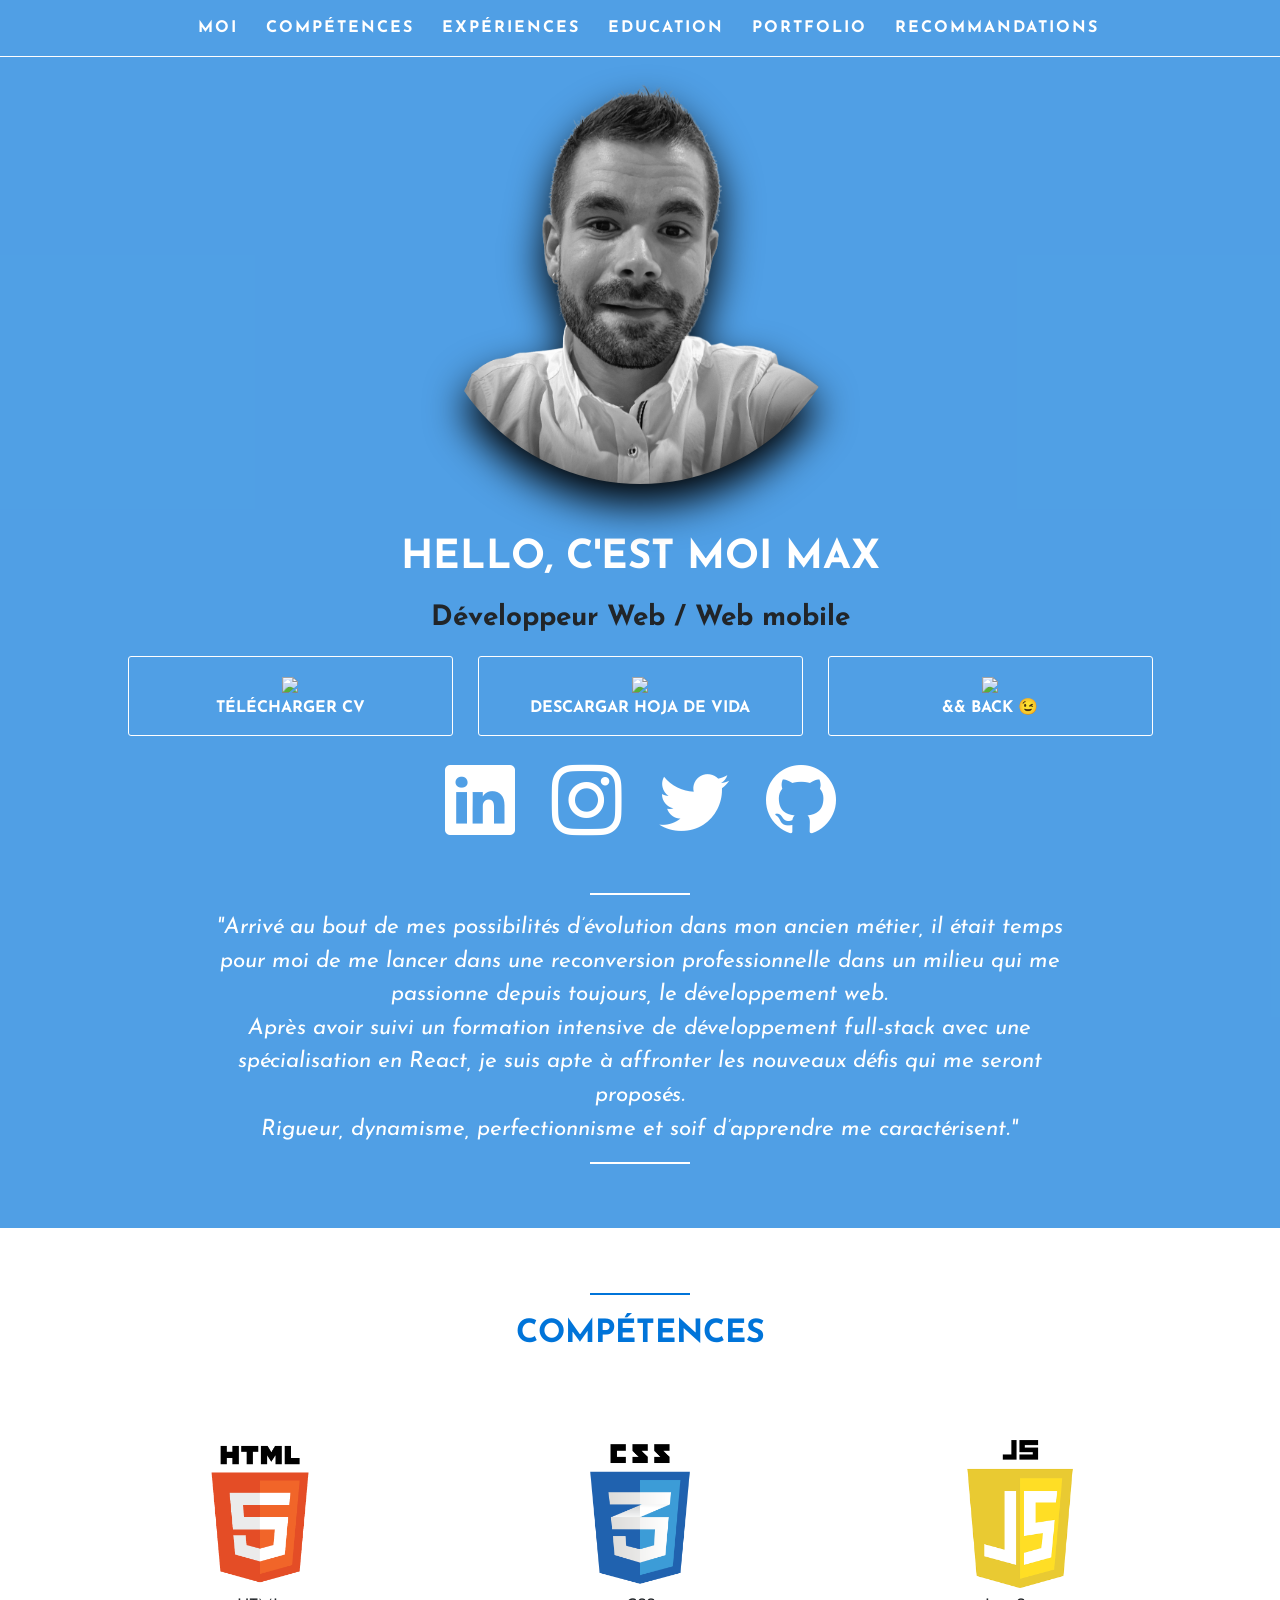
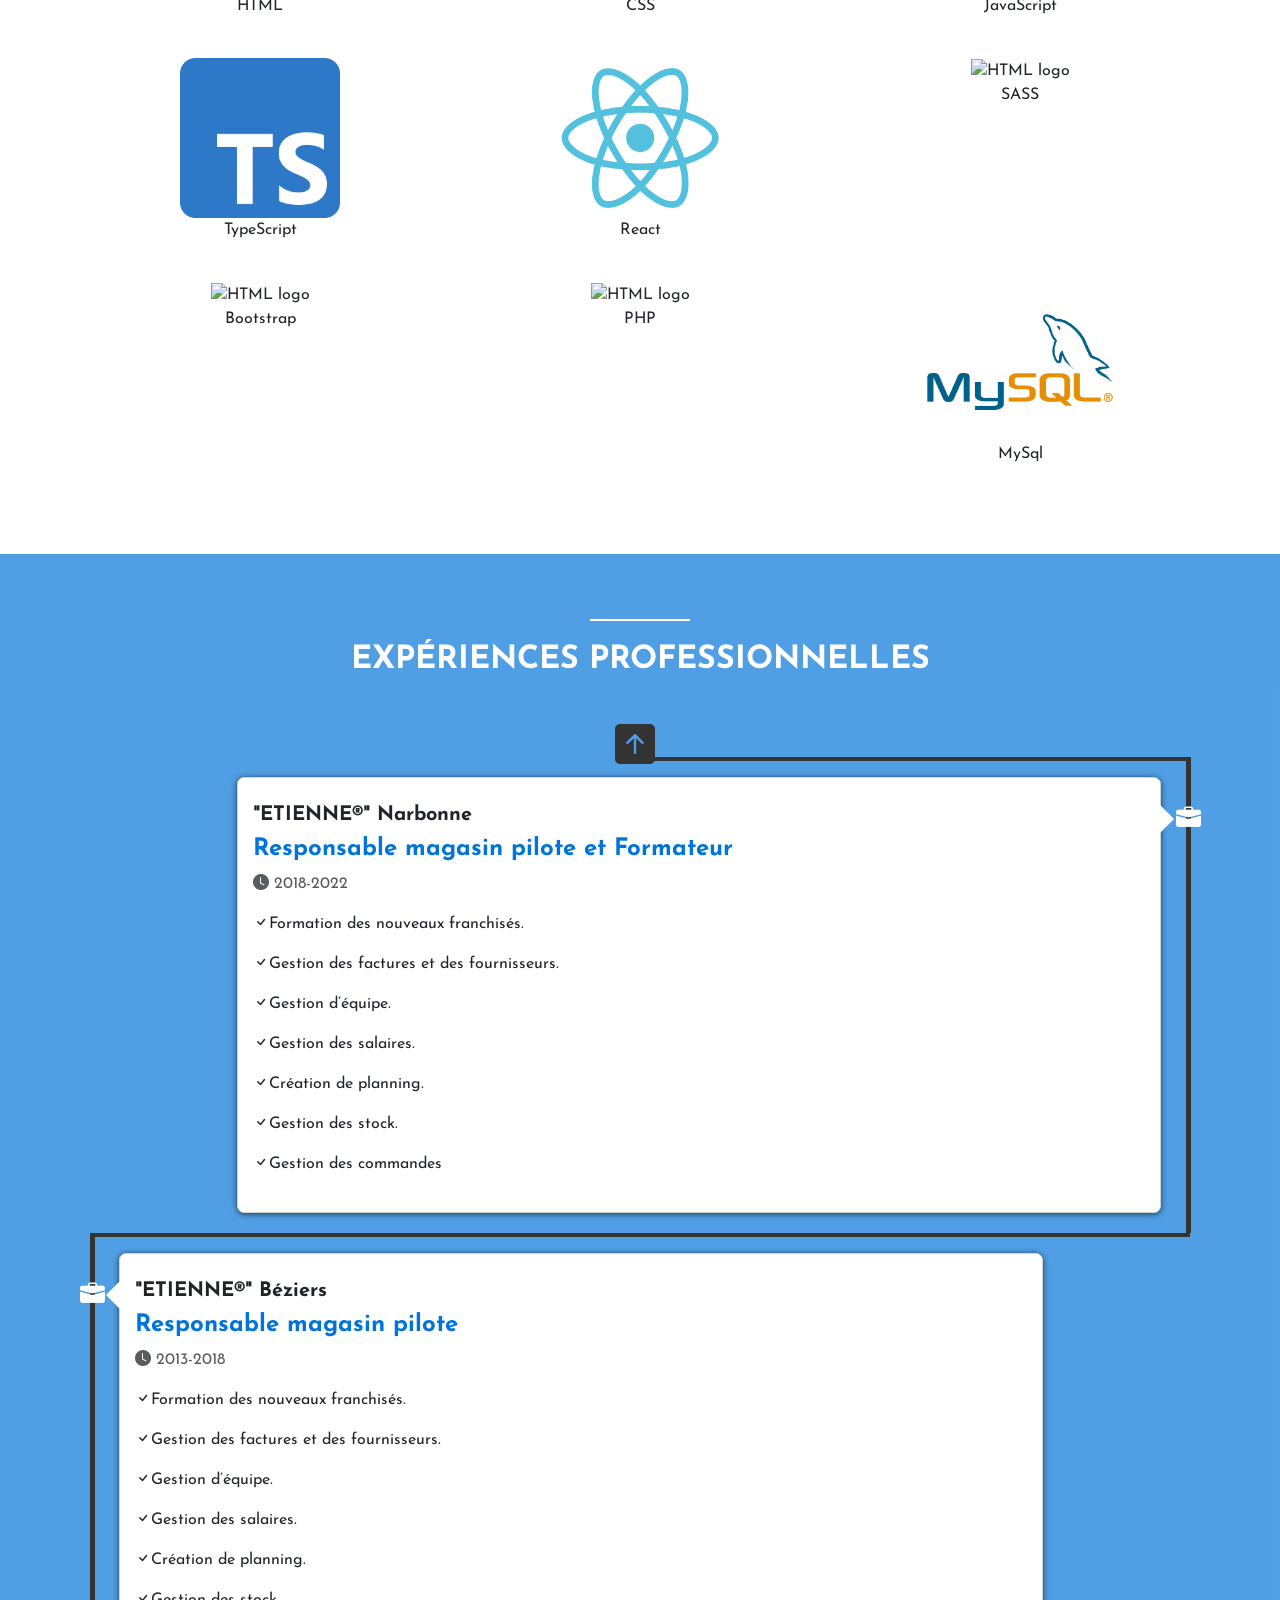
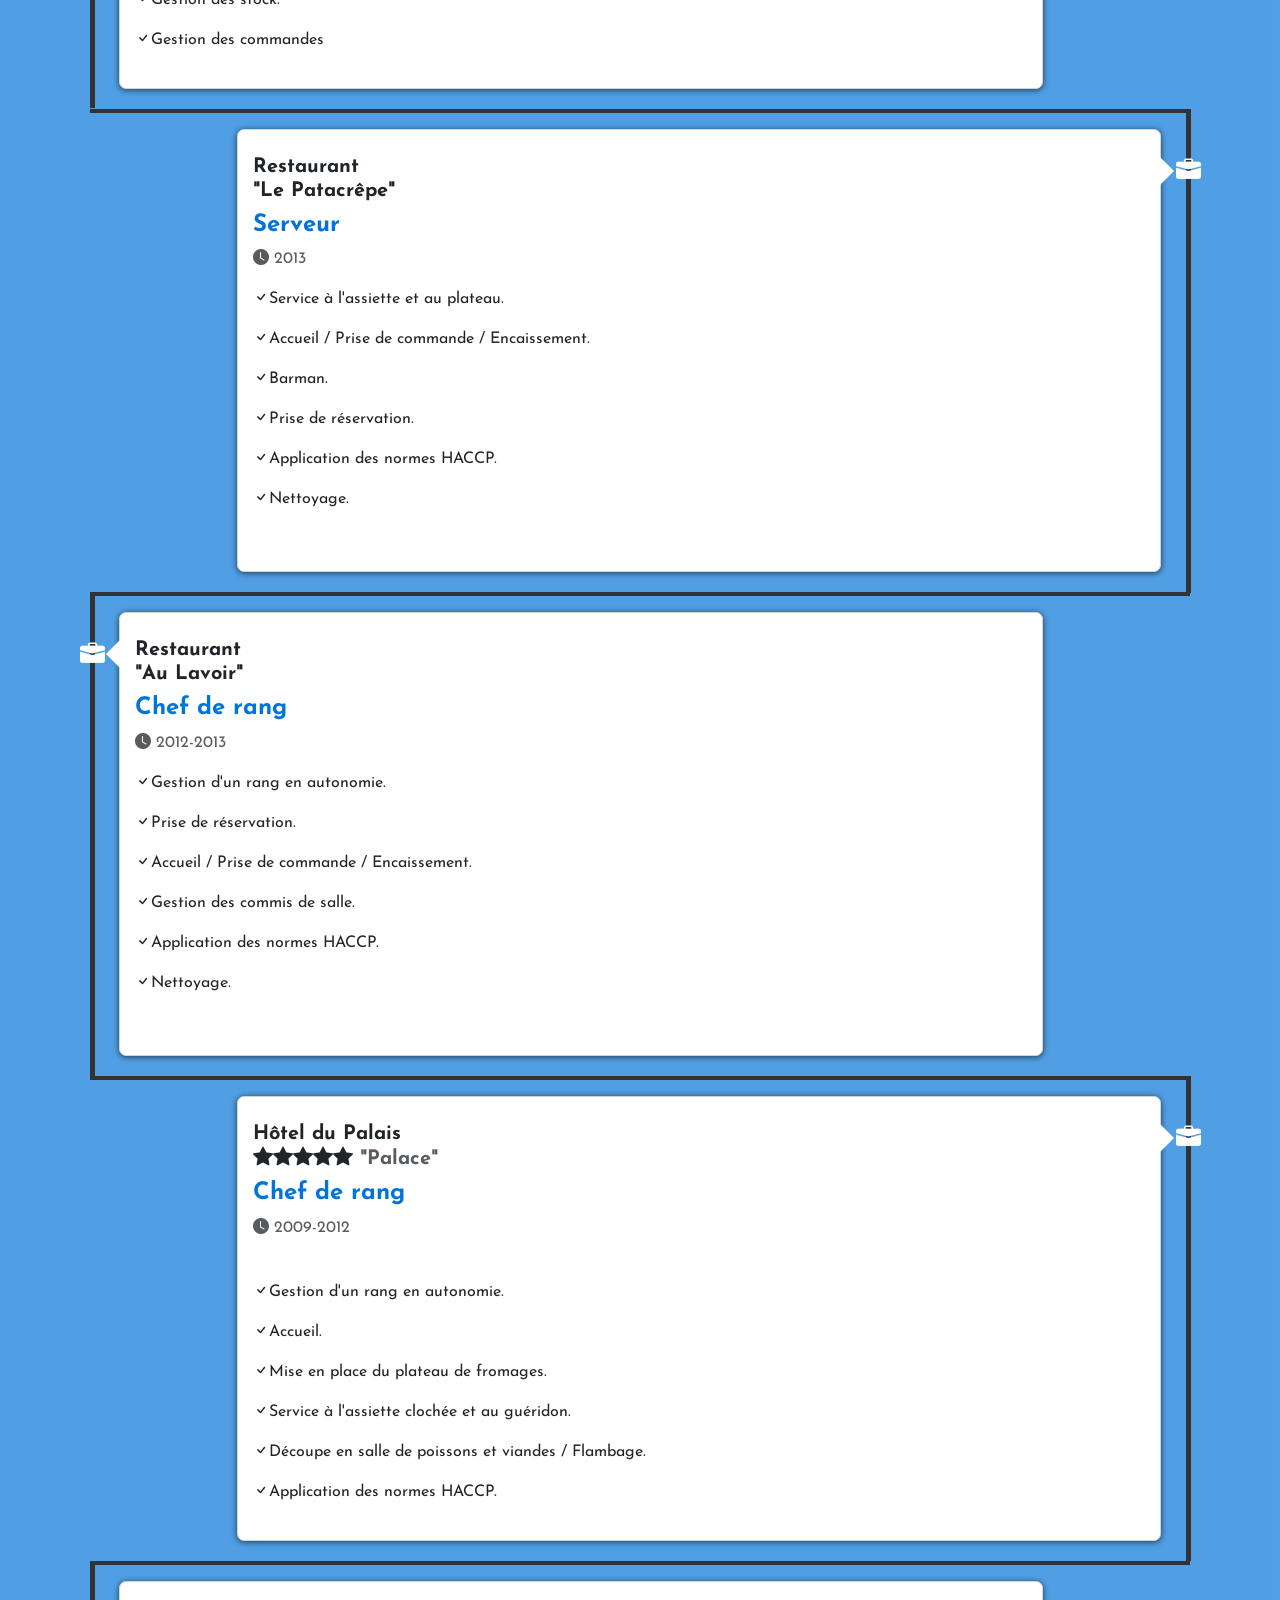
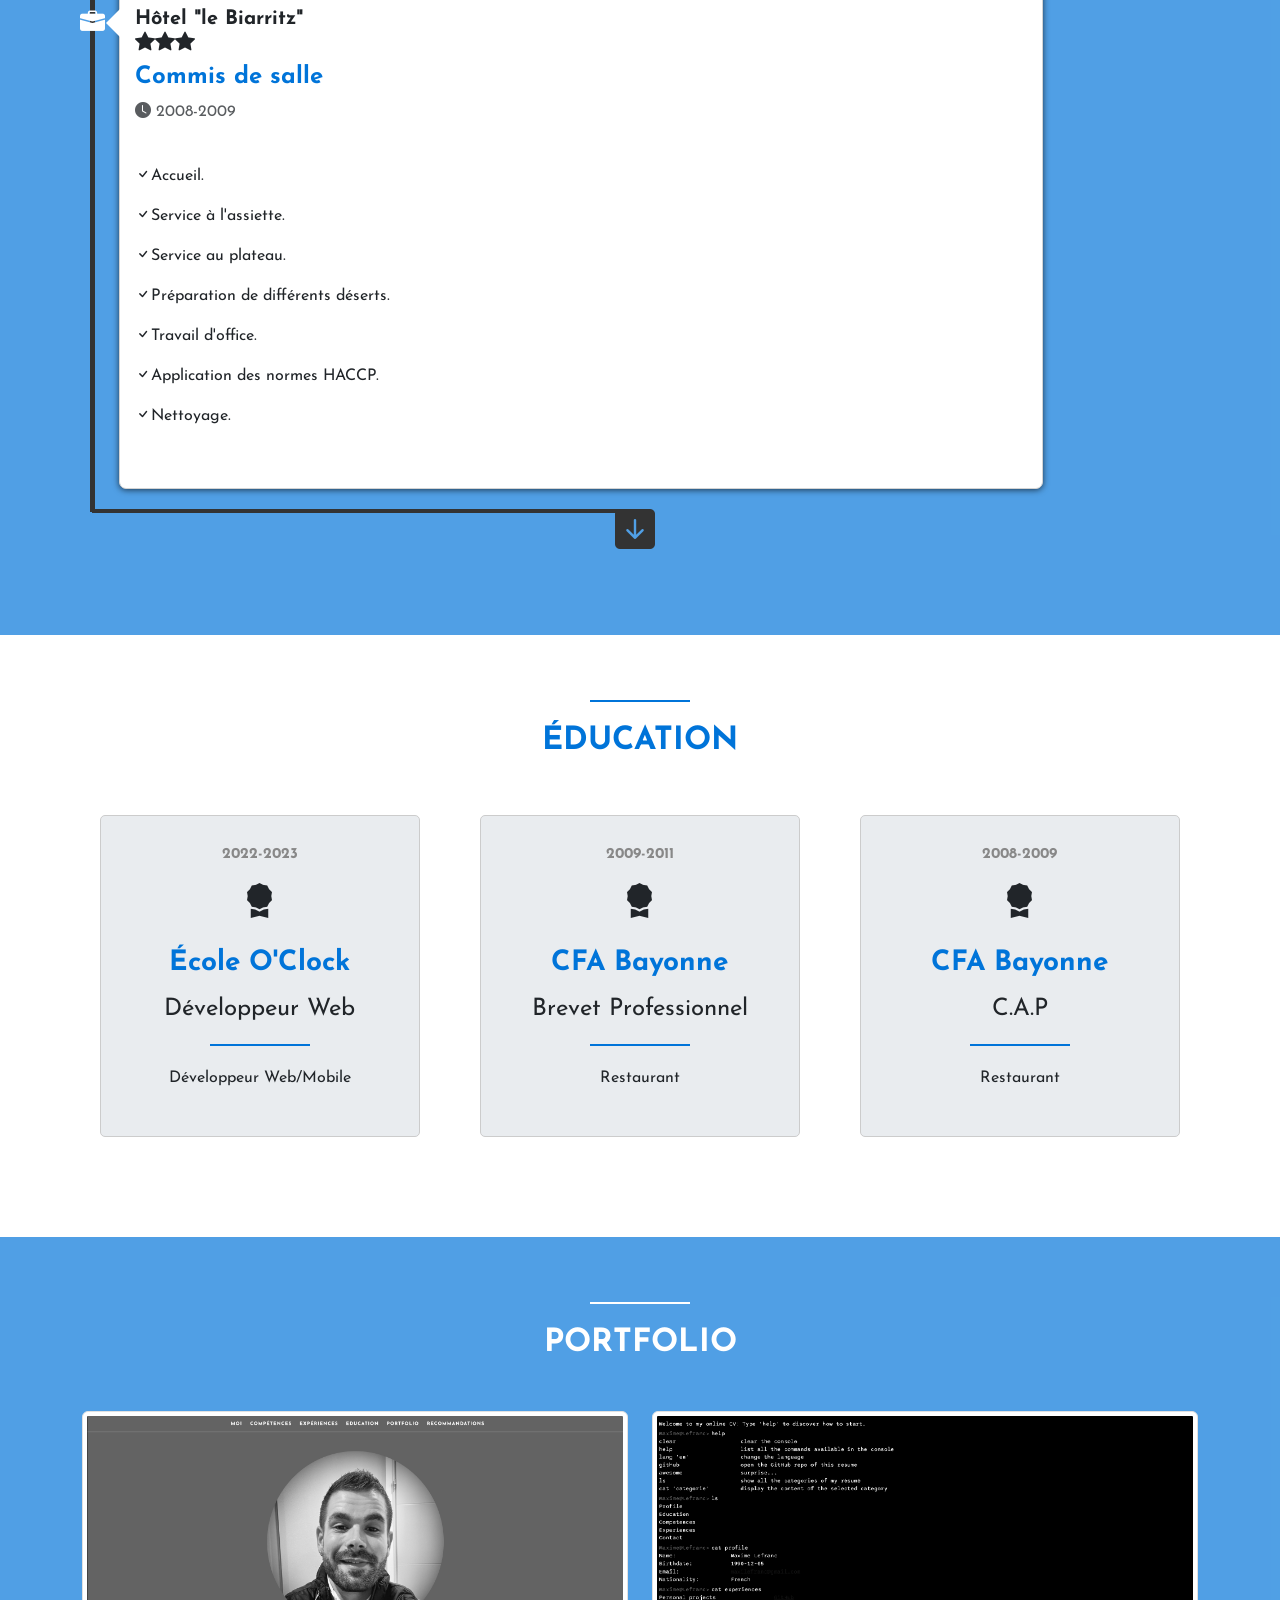
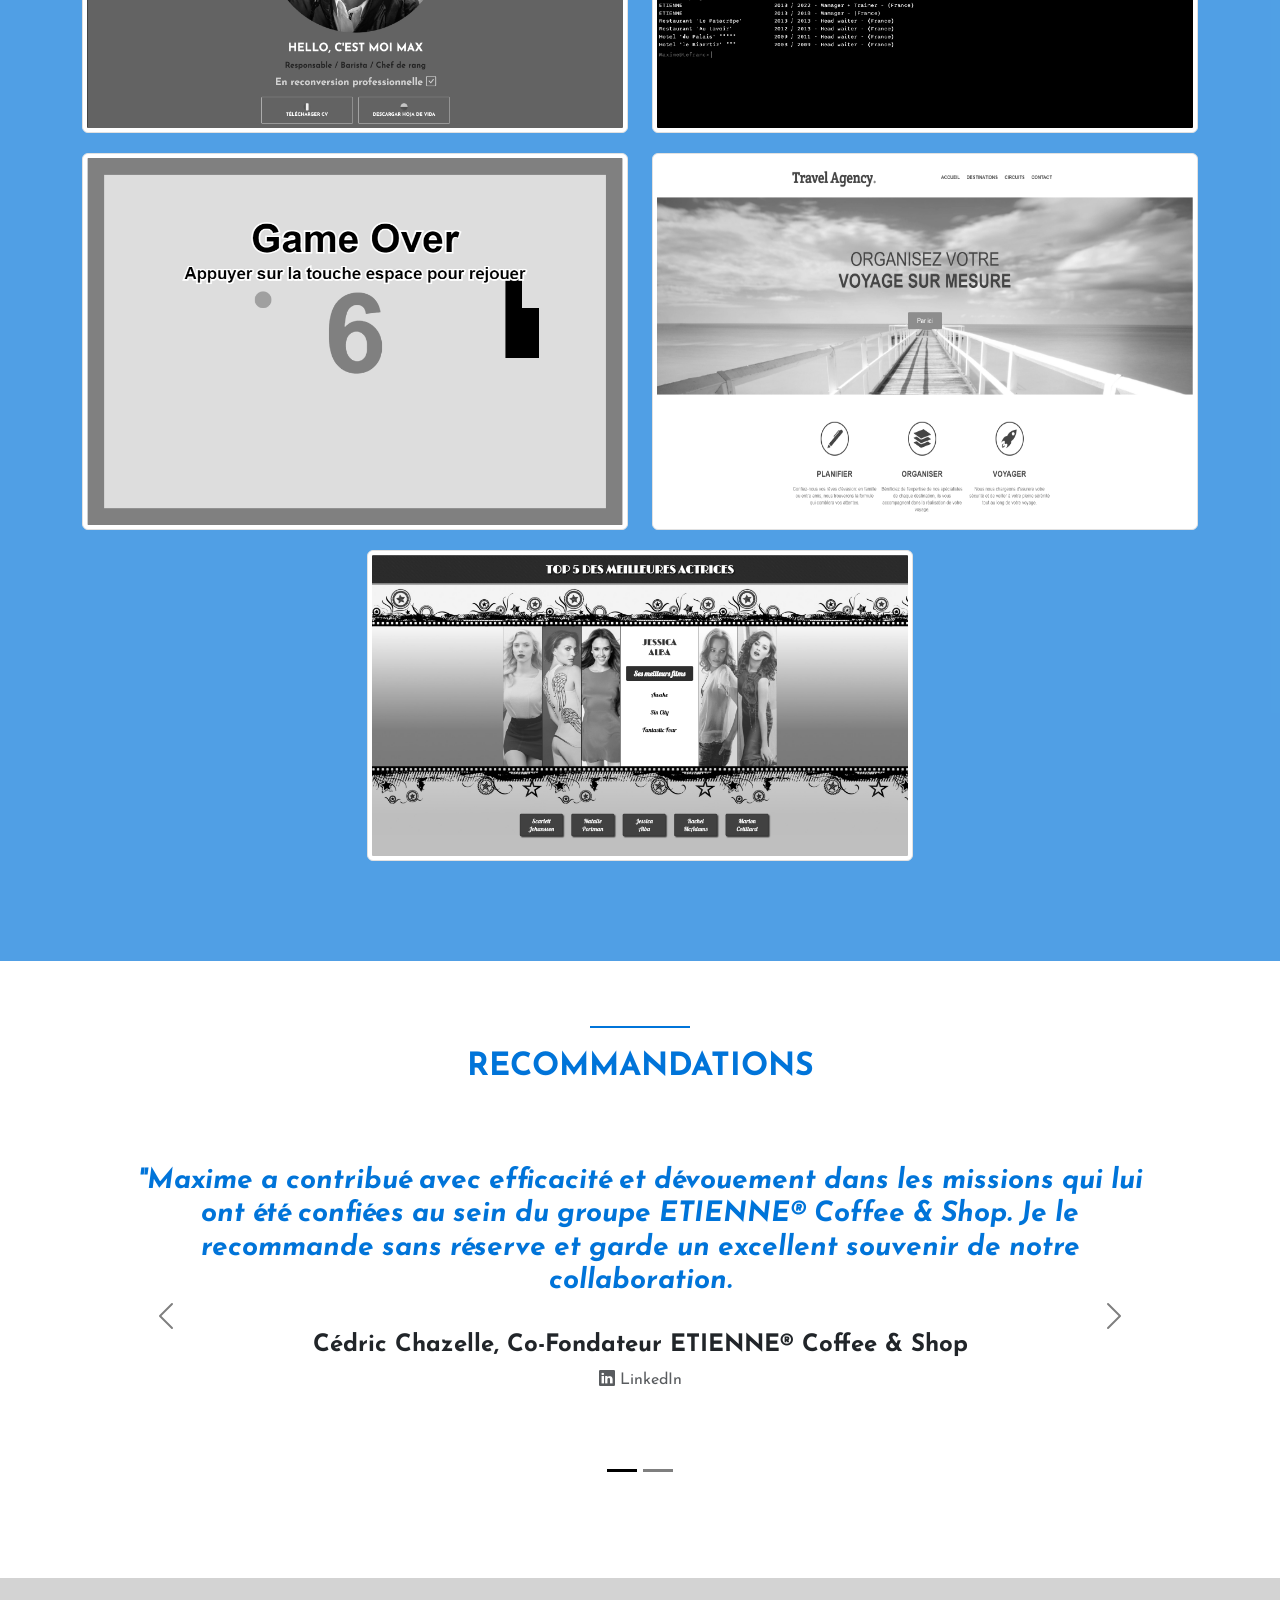
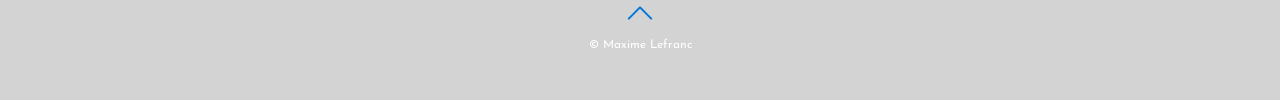
==== index.html @ 1cf34d6e "removed progress bar - new spanish CV" ====
<!DOCTYPE html>
<html>

<head>
  <title>CV Maxime Lefranc</title>
  <meta charset="utf-8">
  <meta name="viewport" content="width=device-width, initial-scale=1">
  <link href="https://cdn.jsdelivr.net/npm/bootstrap@5.2.0-beta1/dist/css/bootstrap.min.css" rel="stylesheet"
    integrity="sha384-0evHe/X+R7YkIZDRvuzKMRqM+OrBnVFBL6DOitfPri4tjfHxaWutUpFmBp4vmVor" crossorigin="anonymous">
  <script src="https://cdn.jsdelivr.net/npm/bootstrap@5.2.0-beta1/dist/js/bootstrap.bundle.min.js"
    integrity="sha384-pprn3073KE6tl6bjs2QrFaJGz5/SUsLqktiwsUTF55Jfv3qYSDhgCecCxMW52nD2"
    crossorigin="anonymous"></script>
  <link href="css/style.css" type="text/css" rel="stylesheet">
  <script src="js/jquery-3.6.0.min.js"></script>
  <script src="js/script.js"></script>
  <link rel="stylesheet" href="https://cdn.jsdelivr.net/npm/bootstrap-icons@1.8.3/font/bootstrap-icons.css">
  <link href="https://fonts.googleapis.com/css2?family=Josefin+Sans:wght@700&display=swap" rel="stylesheet">
</head>

<body data-bs-target="myNavBar">

  <nav id="myNavBar" class="navbar navbar-expand-lg navbar-dark sticky-top">
    <div class="container-fluid">
      <a class="navbar-brand" href="#"></a>
      <button class="navbar-toggler" type="button" data-bs-toggle="collapse" data-bs-target="#navbarNavDropdown"
        aria-controls="navbarNavDropdown" aria-expanded="false" aria-label="Toggle navigation">
        <span class="navbar-toggler-icon"></span>
      </button>
      <div class="collapse navbar-collapse" id="navbarNavDropdown">
        <ul class="navbar-nav">
          <li class="nav-item">
            <a class="nav-link " aria-current="page" href="#about">Moi</a>
          </li>
          <li class="nav-item">
            <a class="nav-link" href="#skills">Compétences</a>
          </li>
          <li class="nav-item">
            <a class="nav-link" href="#experience">Expériences</a>
          </li>
          <li class="nav-item">
            <a class="nav-link" href="#education">Education</a>
          </li>
          <li class="nav-item">
            <a class="nav-link" href="#portfolio">Portfolio</a>
          </li>
          <li class="nav-item">
            <a class="nav-link" href="#recommendations">Recommandations</a>
          </li>
        </ul>
      </div>
    </div>
  </nav>

  <section id="about" class="container-fluid">
    <div class="profile-picture">
      <img class="col-8 col-lg-4 rounded-circle" src="images/IMG_1394.png">
    </div>
    <div class="heading">
      <h1> Hello, c'est moi Max</h1>
      <h3>Développeur Web / Web mobile</h3>
      <a class="button1" href="./docs/new_CV_Max_2022_FR.pdf" target="_blank"><img
          src="https://img.icons8.com/color/30/000000/france-circular.png" />
        <div></div>Télécharger CV
      </a>
      <a class="button1" href="./docs/new_CV_Max_2022_ES.pdf" target="_blank"><img
          src="https://img.icons8.com/fluent/30/000000/colombia-circular.png" />
        <div></div>Descargar Hoja de Vida
      </a>
      <a class="button1"
        onclick="window.open('https:\/\/terminal-cv-react.vercel.app\/','name','width=1200,height=500')"><img
          src="https://img.icons8.com/fluent/30/000000/usa-circular.png" />
        <div></div>&& back
        &#128521;
      </a>
      <br>
      <a class="social__icons" href="https://www.linkedin.com/in/max34" target="_blank"><span
          class="bi-linkedin"></span></a>
      <a class="social__icons" href="https://www.instagram.com/el.gringo.34" target="_blank"><span
          class="bi bi-instagram"></span></a>
      <a class="social__icons" href="https://twitter.com/MaxiLefranc" target="_blank"><span
          class="bi bi-twitter"></span></a>
      <a class="social__icons" href="https://github.com/MaximeLefranc" target="_blank"><span
          class="bi bi-github"></span></a>
      <div class="divider white profile1"></div>
      <cite class="profile col-lg-8">"Arrivé au bout de mes possibilités d’évolution dans mon ancien métier, il était
        temps pour moi de me lancer dans une reconversion professionnelle dans un
        milieu qui me passionne depuis toujours, le développement web.<br />
        Après avoir suivi un formation intensive de développement full-stack avec une
        spécialisation en React, je suis apte à affronter les nouveaux défis qui me seront
        proposés.<br />
        Rigueur, dynamisme, perfectionnisme et soif d’apprendre me caractérisent."
      </cite>
      <div class="divider white profile2"></div>
    </div>
  </section>

  <section id="skills">
    <div class="divider"></div>
    <div class="heading">
      <h2>Compétences</h2>
    </div>
    <div class="container">
      <div class="row d-flex justify-content-around">
        <div class="img">
          <img src="./images/HTML.png" class="h-100" alt="HTML logo">
          <p>HTML</p>
        </div>
        <div class="img">
          <img src="./images/CSS.png" class="h-100" alt="CSS logo">
          <p>CSS</p>
        </div>
        <div class="img">
          <img src="./images/JS.png" class="h-100" alt="HTML logo">
          <p>JavaScript</p>
        </div>
        <div class="img">
          <img src="./images/ts.svg.png" class="h-100 " alt="HTML logo">
          <p>TypeScript</p>
        </div>
        <div class="img">
          <img src="./images/REACT.png" class="h-100" alt="HTML logo">
          <p>React</p>
        </div>
        <div class="img">
          <img src="./images/SASS.png" class="h-100" alt="HTML logo">
          <p>SASS</p>
        </div>
        <div class="img">
          <img src="./images/Bootstrap.svg.png" class="h-100" alt="HTML logo">
          <p>Bootstrap</p>
        </div>
        <div class="img" style="width: 18rem;">
          <img src="./images/PHP.png" class="h-100" alt="HTML logo">
          <p>PHP</p>
        </div>
        <div class="img" style="width: 18rem;">
          <img src="./images/MySql.png" class="h-100" alt="HTML logo">
          <p>MySql</p>
        </div>
      </div>
    </div>
  </section>
  <section id="experience">
    <div class="container">
      <div class="divider white"></div>
      <div id="special" class="heading">
        <h2>Expériences Professionnelles</h2>
      </div>
      <span class="bi-arrow-up-square-fill"></span>
      <ul class="timeline">
        <li>
          <div class="divider-rigth-start"></div>
          <div class="position-rigth">
            <div class="timeline-badge"><span class="bi-briefcase-fill"></span></div>
            <div class="timeline-panel-container">
              <div class="timeline-panel">
                <div class="timeline-heading">
                  <h3>"ETIENNE®" Narbonne</h3>
                  <h4>Responsable magasin pilote et Formateur</h4>
                  <p class="text-muted"><span class="bi-clock-fill"></span> 2018-2022</p>
                </div>
                <div class="timeline-body">
                  <p><span class="bi-check"></span>Formation des nouveaux franchisés.
                  </p>
                  <p><span class="bi-check"></span>Gestion des factures et des fournisseurs.</p>
                  <p><span class="bi-check"></span>Gestion d’équipe.</p>
                  <p><span class="bi-check"></span>Gestion des salaires.</p>
                  <p><span class="bi-check"></span>Création de planning.</p>
                  <p><span class="bi-check"></span>Gestion des stock.</p>
                  <p><span class="bi-check"></span>Gestion des commandes</p>
                </div>
              </div>
            </div>
          </div>
        </li>
        <li>
          <div class="divider-left"></div>
          <div class="position-left">
            <div class="timeline-badge"><span class="bi-briefcase-fill"></span></div>
            <div class="timeline-panel-container-inverted">
              <div class="timeline-panel">
                <div class="timeline-heading">
                  <h3>"ETIENNE®" Béziers</h3>
                  <h4>Responsable magasin pilote</h4>
                  <p class="text-muted"><span class="bi-clock-fill"></span> 2013-2018</p>
                </div>
                <div class="timeline-body">
                  <p><span class="bi-check"></span>Formation des nouveaux franchisés.
                  </p>
                  <p><span class="bi-check"></span>Gestion des factures et des fournisseurs.</p>
                  <p><span class="bi-check"></span>Gestion d’équipe.</p>
                  <p><span class="bi-check"></span>Gestion des salaires.</p>
                  <p><span class="bi-check"></span>Création de planning.</p>
                  <p><span class="bi-check"></span>Gestion des stock.</p>
                  <p><span class="bi-check"></span>Gestion des commandes</p>
                </div>
              </div>
            </div>
          </div>
        </li>
        <li>
          <div class="divider-rigth"></div>
          <div class="position-rigth">
            <div class="timeline-badge"><span class="bi-briefcase-fill"></span></div>
            <div class="timeline-panel-container">
              <div class="timeline-panel">
                <div class="timeline-heading">
                  <h3>Restaurant<br>"Le Patacrêpe"</h3>
                  <h4>Serveur</h4>
                  <p class="text-muted"><span class="bi-clock-fill"></span> 2013</p>
                </div>
                <div class="timeline-body">
                  <p><span class="bi-check"></span>Service à l'assiette et au plateau.</p>
                  <p><span class="bi-check"></span>Accueil / Prise de commande / Encaissement.</p>
                  <p><span class="bi-check"></span>Barman.</p>
                  <p><span class="bi-check"></span>Prise de réservation.</p>
                  <p><span class="bi-check"></span>Application des normes HACCP.</p>
                  <p><span class="bi-check"></span>Nettoyage.</p><br>
                </div>
              </div>
            </div>
          </div>
        </li>
        <li>
          <div class="divider-left"></div>
          <div class="position-left">
            <div class="timeline-badge"><span class="bi-briefcase-fill"></span></div>
            <div class="timeline-panel-container-inverted">
              <div class="timeline-panel">
                <div class="timeline-heading">
                  <h3>Restaurant<br>"Au Lavoir"</h3>
                  <h4>Chef de rang</h4>
                  <p class="text-muted"><span class="bi-clock-fill"></span> 2012-2013</p>
                </div>
                <div class="timeline-body">
                  <p><span class="bi-check"></span>Gestion d'un rang en autonomie.</p>
                  <p><span class="bi-check"></span>Prise de réservation.</p>
                  <p><span class="bi-check"></span>Accueil / Prise de commande / Encaissement.</p>
                  <p><span class="bi-check"></span>Gestion des commis de salle.</p>
                  <p><span class="bi-check"></span>Application des normes HACCP.</p>
                  <p><span class="bi-check"></span>Nettoyage.</p><br>
                </div>
              </div>
            </div>
          </div>
        </li>
        <li>
          <div class="divider-rigth"></div>
          <div class="position-rigth">
            <div class="timeline-badge"><span class="bi-briefcase-fill"></span></div>
            <div class="timeline-panel-container">
              <div class="timeline-panel">
                <div class="timeline-heading">
                  <h3>Hôtel du Palais<br><span class="bi-star-fill"></span><span class="bi-star-fill"></span><span
                      class="bi-star-fill"></span><span class="bi-star-fill"></span><span
                      class="bi-star-fill"></span><span class="text-muted"> "Palace"</span></h3>
                  <h4>Chef de rang</h4>
                  <p class="text-muted"><span class="bi-clock-fill"></span> 2009-2012</p>
                </div>
                <div class="timeline-body"><br>
                  <p><span class="bi-check"></span>Gestion d'un rang en autonomie.</p>
                  <p><span class="bi-check"></span>Accueil.</p>
                  <p><span class="bi-check"></span>Mise en place du plateau de fromages.</p>
                  <p><span class="bi-check"></span>Service à l'assiette clochée et au guéridon.</p>
                  <p><span class="bi-check"></span>Découpe en salle de poissons et viandes / Flambage.</p>
                  <p><span class="bi-check"></span>Application des normes HACCP.</p>
                </div>
              </div>
            </div>
          </div>
        </li>
        <li>
          <div class="divider-left"></div>
          <div class="position-left">
            <div class="timeline-badge"><span class="bi-briefcase-fill"></span></div>
            <div class="timeline-panel-container-inverted">
              <div class="timeline-panel">
                <div class="timeline-heading">
                  <h3>Hôtel "le Biarritz"<br><span class="bi-star-fill"></span><span class="bi-star-fill"></span><span
                      class="bi-star-fill"></span></h3>
                  <h4>Commis de salle</h4>
                  <p class="text-muted"><span class="bi-clock-fill"></span> 2008-2009</p>
                </div>
                <div class="timeline-body"><br>
                  <p><span class="bi-check"></span>Accueil.</p>
                  <p><span class="bi-check"></span>Service à l'assiette.</p>
                  <p><span class="bi-check"></span>Service au plateau.</p>
                  <p><span class="bi-check"></span>Préparation de différents déserts.</p>
                  <p><span class="bi-check"></span>Travail d'office.</p>
                  <p><span class="bi-check"></span>Application des normes HACCP.</p>
                  <p><span class="bi-check"></span>Nettoyage.</p><br>
                  <!-- <p><span class="bi-check"></span>Plonge.</p> -->
                </div>
              </div>
            </div>
          </div>
        </li>
        <div class="divider-rigth-end"></div>
        <span class="bi-arrow-down-square-fill"></span>
      </ul>
    </div>
  </section>
  <section id="education">
    <div class="container">
      <div class="divider"></div>
      <div class="heading">
        <h2>éducation</h2>
      </div>
      <div class="row">
        <div class="col-lg-4">
          <div class="education-block">
            <h5>2022-2023</h5>
            <span class="bi-award-fill"></span>
            <h3>École O'Clock</h3>
            <h4>Développeur Web</h4>
            <div class="divider"></div>
            <p>Développeur Web/Mobile</p>
          </div>
        </div>
        <div class="col-lg-4">
          <div class="education-block">
            <h5>2009-2011</h5>
            <span class="bi-award-fill"></span>
            <h3>CFA Bayonne</h3>
            <h4>Brevet Professionnel</h4>
            <div class="divider"></div>
            <p>Restaurant</p>
          </div>
        </div>
        <div class="col-lg-4">
          <div class="education-block">
            <h5>2008-2009</h5>
            <span class="bi-award-fill"></span>
            <h3>CFA Bayonne</h3>
            <h4>C.A.P</h4>
            <div class="divider"></div>
            <p>Restaurant</p>
          </div>
        </div>
      </div>
    </div>
  </section>
  <section id="portfolio">
    <div class="container">
      <div class="divider white"></div>
      <div class="heading">
        <h2>portfolio</h2>
      </div>
      <div class="row">
        <div class="col-md-6">
          <a href="#about">
            <img src="images/CV.png" class="img-thumbnail" alt="CV">
          </a>
        </div>
        <div class="col-md-6">
          <a onclick="window.open('https:\/\/terminal-cv-react.vercel.app\/','name','width=1200,height=500')">
            <img src="images/Terminal-cv.png" class="img-thumbnail" alt="Terminal picture">
          </a>
        </div>
      </div>
      <div class="row">
        <div class="col-md-6">
          <a href="https://maximelefranc.github.io/Le-jeu-du-serpent-V1/" target="_blank">
            <img src="images/Le Jeu du Serpent.png" class="img-thumbnail" alt="snake js picture">
          </a>
        </div>
        <div class="col-md-6">
          <a href="https://maximelefranc.github.io/Travel-Agency/" target="_blank">
            <img src="images/Travel Agency..png" class="img-thumbnail" alt="Travel Agency.">
          </a>
        </div>
      </div>
      <div class="row">
        <div class="col-md-6 mx-auto">
          <a href="https://maximelefranc.github.io/projet_jQuery/" target="_blank">
            <img src="images/Projet jQuery.png" class="img-thumbnail" alt="Projet jQuery">
          </a>
        </div>
      </div>
    </div>
  </section>
  <section id="recommendations">
    <div class="container">
      <div class="divider"></div>
      <div class="heading">
        <h2>Recommandations</h2>
      </div>
      <div id="myCarousel" class="carousel carousel-dark slide text-center" data-bs-ride="carousel">
        <div class="carousel-indicators">
          <button type="button" data-bs-target="#myCarousel" data-bs-slide-to="0" class="active" aria-current="true"
            aria-label="Slide 1"></button>
          <button type="button" data-bs-target="#myCarousel" data-bs-slide-to="1" aria-label="Slide 2"></button>
        </div>
        <div class="carousel-inner">
          <div class="carousel-item active" data-bs-interval="10000">
            <h3>"Maxime a contribué avec efficacité et dévouement dans les missions qui lui ont été confiées au sein du
              groupe ETIENNE® Coffee & Shop. Je le recommande sans réserve et garde un excellent souvenir de notre
              collaboration.</h3>
            <br>
            <h4>Cédric Chazelle, Co-Fondateur ETIENNE® Coffee & Shop</h4>
            <p class="text-muted"><span class="bi-linkedin"></span> LinkedIn</p>
          </div>
          <div class="carousel-item" data-bs-interval="8000">
            <h3>"Impliqué dans son travail avec le sens du détail, j'ai apprécié travailler avec Maxime qui a su me
              transmettre ses connaissances. Responsabilité, professionnalisme et honnêteté qualifient très bien
              Maxime."</h3>
            <br>
            <h4>Fabien Di Maio, Animateur National Réseau ETIENNE®</h4>
            <p class="text-muted"><span class="bi-linkedin"></span> LinkedIn</p>
          </div>
        </div>
        <button class="carousel-control-prev" type="button" data-bs-target="#myCarousel" data-bs-slide="prev">
          <span class="carousel-control-prev-icon" aria-hidden="true"></span>
          <span class="visually-hidden">Previous</span>
        </button>
        <button class="carousel-control-next" type="button" data-bs-target="#myCarousel" data-bs-slide="next">
          <span class="carousel-control-next-icon" aria-hidden="true"></span>
          <span class="visually-hidden">Next</span>
        </button>
      </div>
    </div>
  </section>

  <footer class="text-center">
    <a href="#about"><span class="bi-chevron-up"></span></a>
    <h5>&copy; Maxime Lefranc</h5>
  </footer>
</body>

</html>
---- css/style.css ----
/*    GENERAL     */
body{
    font-family: "Josefin Sans",sans-serif;
}

h1,h2,h3,h4,h5,h6{
    font-weight: bold;
}

img {
    max-width: 100%;
    max-height: auto;
}

section {
padding: 65px 0 80px 0;
}

section .heading {
    text-align: center;
    padding-bottom: 40px;
}

section .heading h2 {
    text-transform: uppercase;
}

.divider {
    width: 100px;
    height: 2px;
    background-color: #0074d9;
    margin: 0 auto 20px;
}

.divider.white {
    background-color:#fff;
}

ul {
    list-style: none;
}

/*   NAVBAR    */

.navbar {
    background: #0074d9af;
    letter-spacing: 2px;
    text-transform: uppercase;
    font-weight: bold;
    border-bottom: 1px solid white;
}

.navbar-nav {
    margin: 0 auto;
    text-align: center;
}

.nav-link {
    color: #fff !important;
    margin: 0 6px;
}
.nav-link.active,
.nav-link:hover {
    background-color: #fff;
    color: #0074d9 !important;
}
/*         ABOUT    */



#about {
    background-color:#0074d9af;
    padding: 0px ;
}

.profile-picture {
    text-align: center;
    margin: 0px auto 30px;
    filter: drop-shadow(0px 20px 20px black);
}

#about .heading h1 {
    color: #fff;
    text-transform: uppercase;
    margin: 50px auto 20px auto;
}

#about .heading h3 {
    margin-bottom: 1.3rem;
}


#about .heading #logocheck {
    color: #fff;
    padding-left: 15px;
    margin-top: 10px;
}

.button1{
    color: #fff;
    text-transform: uppercase;
    width: 325px;
    border: 1px solid #fff;
    border-radius: 5px;
    padding: 15px 50px;
    margin: 0px 10px 20px 10px;
    font-weight: bold;
    display: inline-block;
    border-radius: 3px;
    text-decoration: none;
    transition: all 0.3s ease-in 0s;
}

.button1:hover {
    background-color: #fff;
    color: #0074d9;
    border: 1px solid #0074d9;
    border-radius: 5px;
    box-shadow: 3px 3px 10px black;
}

.social__icons {
    color: #fff;
    font-size: 70px;
    transition: all 0.3s ease-in 0s;
    margin-left: 1rem;
    margin-right: 1rem;
}
 
.social__icons:hover {
    font-size: 75px;
    color: #0074d9;
    
}

.heading .divider.white.profile1{
  margin-top: 2rem;
  margin-bottom: 0rem;
}

.heading .divider.white.profile2{
  margin-top: 0rem;
  margin-bottom: 1.5rem;
}

.profile {
  display: block;
  margin: 1rem auto;
  font-size: 1.4rem;
  color: white;
}
/*      SKILLS     */

#skills .heading h2 {
  color: #0074d9;
}

#skills .container .img {
  width: 18rem;
  height: 10rem;
  text-align: center;
  margin: 2rem;
}

#skills .container .img:hover {
  transform: scale(1.1);
}

/*    EXPERIENCE    */

#experience {
    background-color: #0074d9af;
    position: relative;
}
#experience .heading h2 {
    color: #fff;
}
.divider-rigth {
    float:right;
    width: 100.2%;
    height: 4px;
    background-color:#333;
    margin: 0;
    padding: 0;
}
.divider-rigth-start {
    float:right;
    width: 50%;
    height: 4px;
    background-color:#333;
    margin: 0;
    padding: 0;
}
.divider-left {
    float: left;
    width: 100.2%;
    height: 4px;
    background-color:#333;
    margin: 0;
    padding: 0;
}
.divider-rigth-end {
    
    float: left;
    width: 50%;
    height: 4px;
    background-color:#333;
    padding:0;
    margin: 0;
}
.timeline {
    padding:30px 10px ;
    position: relative;
}
.position-rigth, .position-left {
    margin: 20px 0;
}
.timeline .position-rigth:before {
    content: " ";
    top: 0;
    bottom: 0;
    position: absolute;
    width: 5px;
    background-color: #333;
    left: 100%;
    margin-left: -2.5px;
    height: 104.4%;
}
.timeline .position-left:before {
    content: " ";
    top: 0;
    bottom: 0;
    position: absolute;
    width: 5px;
    background-color: #333;
    left: 0%;
    margin-left: -2.5px;
    height: 104.3%;
}
.timeline > li {
    margin-bottom: 20px;
    position: relative;
}
.timeline > li:before,
.timeline > li:after {
    content: " ";
    display: table;
}
.timeline > li:after {
    clear: both;
}
.timeline li .position-rigth .timeline-badge {
    position: absolute;
    text-align: center;
    color: #fff;
    width: 50px;
    height: 50px;
    line-height: 40px;
    font-size: 25px;
    top: 44px;
    left: 100%;
    margin-left: -25px;
    /* background-color: #D3D3D3;
    border-radius: 50%; */
}
.timeline li .position-left .timeline-badge {
    position: absolute;
    text-align: center;
    color: #fff;
    width: 50px;
    height: 50px;
    line-height: 40px;
    font-size: 25px;
    top: 44px;
    left: 0%;
    margin-left: -25px;
    /* background-color: #D3D3D3;
    border-radius: 50%; */
}
.timeline-panel-container {
    width: 98%;
    float: right;
}
.timeline-panel-container-inverted {
    width: 98%;
    float: left;
}
.timeline-panel {
    width: 86%;
    float: right;
    margin-right: 27px;
    border: 1px solid #D3D3D3;
    border-radius: 7px;
    padding: 20px 15px;
    position: relative;
    box-shadow: 0 1px 6px rgba(0,0,0, 0.650);
    background-color: #fff;
}
.timeline-panel-container-inverted .timeline-panel {
    float: left;
    margin-left: 27px;
}
.timeline-panel:after {
    position: absolute;
    top: 27px;
    right: -14px;
    display: inline-block;
    border-top: 14px solid transparent;
    border-left: 14px solid #fff;
    border-right: 0 solid #fff;
    border-bottom: 14px solid transparent;
    content: " ";
} 
.timeline-panel-container-inverted .timeline-panel:after {
    border-left-width: 0;
    border-right-width: 14px;
    left: -14px;
    right: auto;
}
.timeline-heading h3 {
    margin-top: 5px;
    font-size: 20px;
}
.timeline-heading h4 {
    color: #0074d9;
}

/*    EDUCATION    */

#education .divider{
    background-color: #0074d9;
}

#education .heading h2 {
    color: #0074d9;
    margin: 15px 0;
}
.education-block {
    width: 90%;
    margin: 0 auto;
    text-align: center;
    padding: 30px;
    background-color: #e9ecef;
    border-radius: 5px;
    border: 1px solid #ccc;
    margin-bottom: 20px;
}
.education-block h5 {
    color: #888;
    font-size: 15px;
    margin-bottom: 15px;
}
.education-block span {
    font-size: 35px;
}
.education-block h3 {
    color: #0074d9;
    margin: 15px 0px;
}
.education-block h4 {
    margin-bottom: 20px;
    font-weight: normal;
}
.bi-arrow-down-square-fill{
    font-size: 40px;
    color: #333;
    position:absolute;
    left:50%;
    margin: 0;
    padding: 0;
    top: 98.85%;
    margin-left: -25px;
}
.bi-arrow-up-square-fill{
    font-size: 40px;
    color: #333;
    position:absolute;
    left:50%;
    margin: 0;
    padding: 0;
    top: 5.05%;
    margin-left: -25px;
}
/*    PORTFOLIO   */

#portfolio {
    background-color: #0074d9af;
}
#portfolio .heading h2 {
    color: white;
}
#portfolio img {
    width: 100%;
    height: 100%;
    filter: grayscale(100%);
    -webkit-filter: grayscale(100%);
}
#portfolio img:hover {
    filter: none;
    -webkit-filter: none;
}
#portfolio .col-md-6 {
margin-bottom: 20px;
}


/*     RECOMMENDATIONS    */

#recommendations .divider {
    background-color: #0074d9;
}

#recommendations .heading h2 {
color: #0074d9;
}
#myCarousel .carousel-item {
    padding: 30px 30px 90px;
}
#myCarousel .carousel-item h3 {
    color: #0074d9;
    font-style: italic;
}


/*    FOOTER    */
footer {
    background-color: #D3D3D3;
    padding: 20px 0 40px;
}
footer span {
    color: #0074d9;
    font-size: 30px;
    line-height: 40px;
}
footer span:hover {
    font-size: 35px;
}
footer h5 {
    color: #fff;
    font-weight: normal;
    font-size: 12px;
}
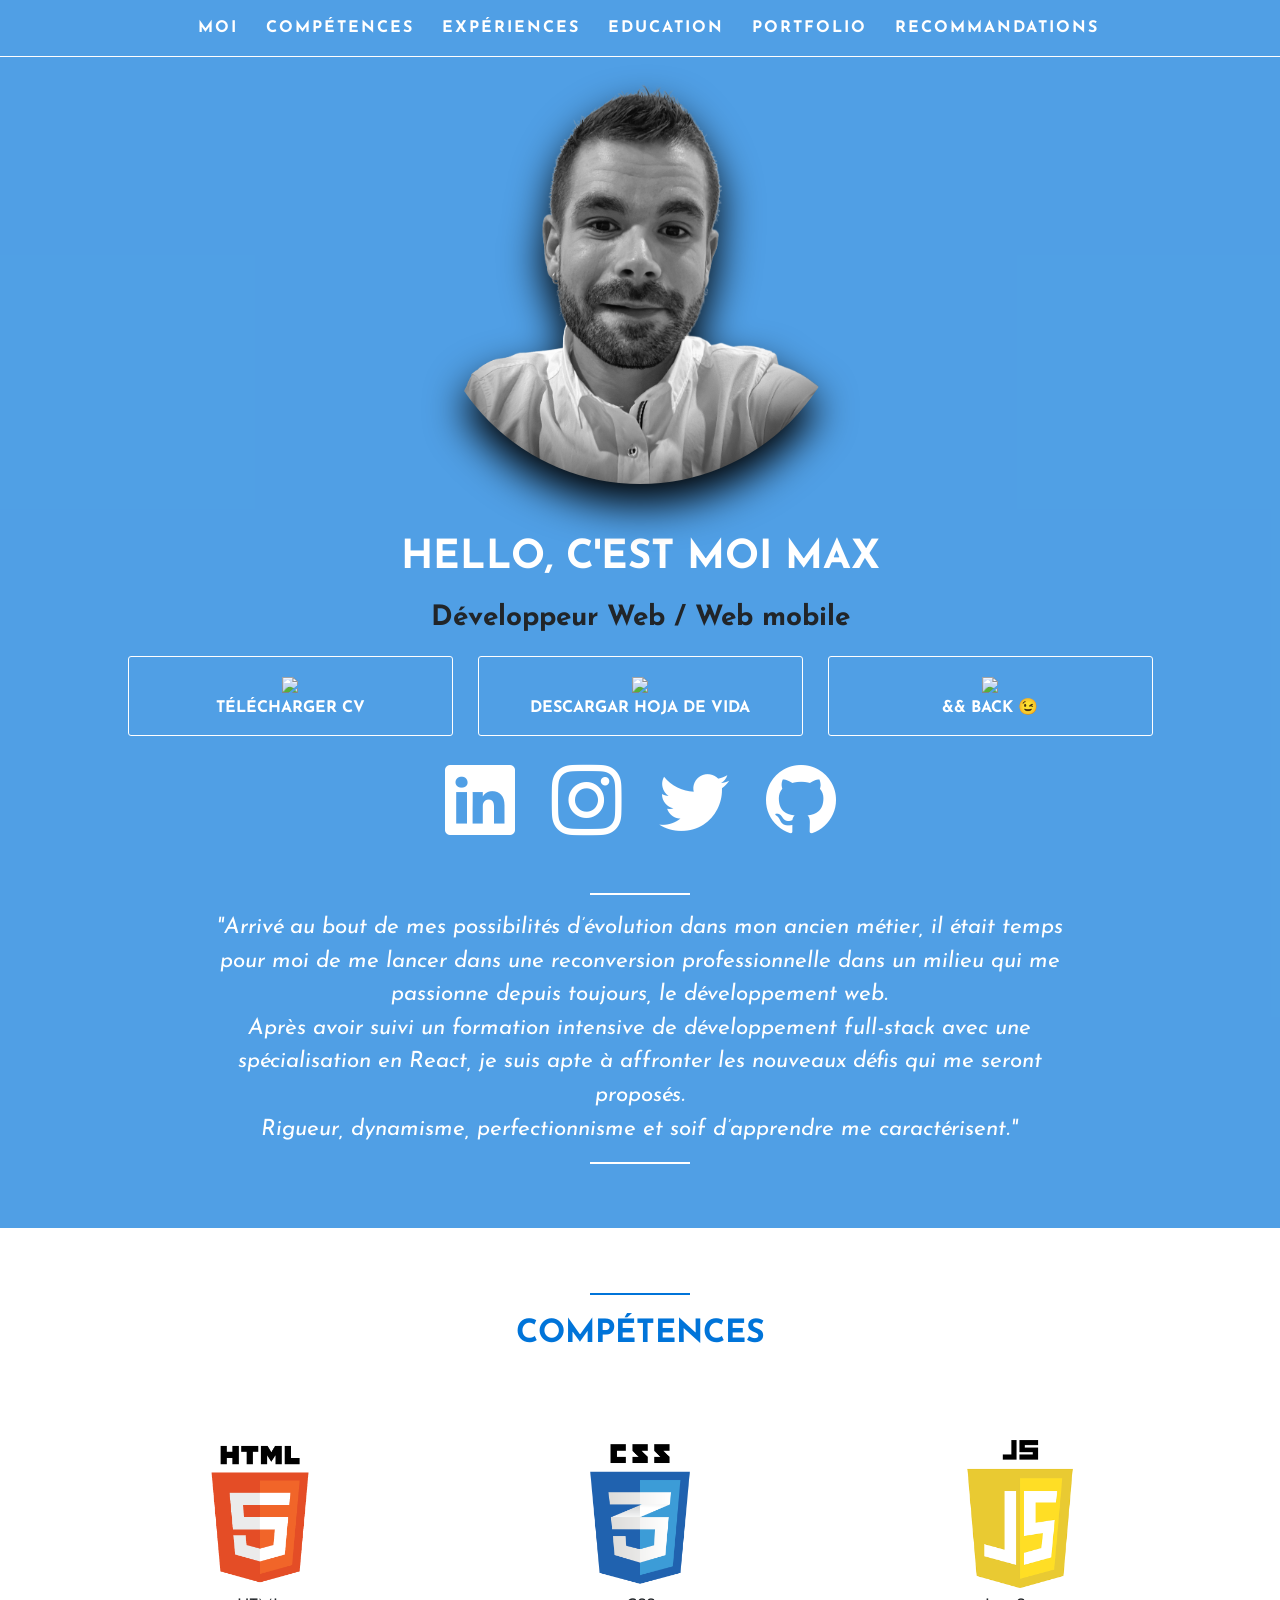
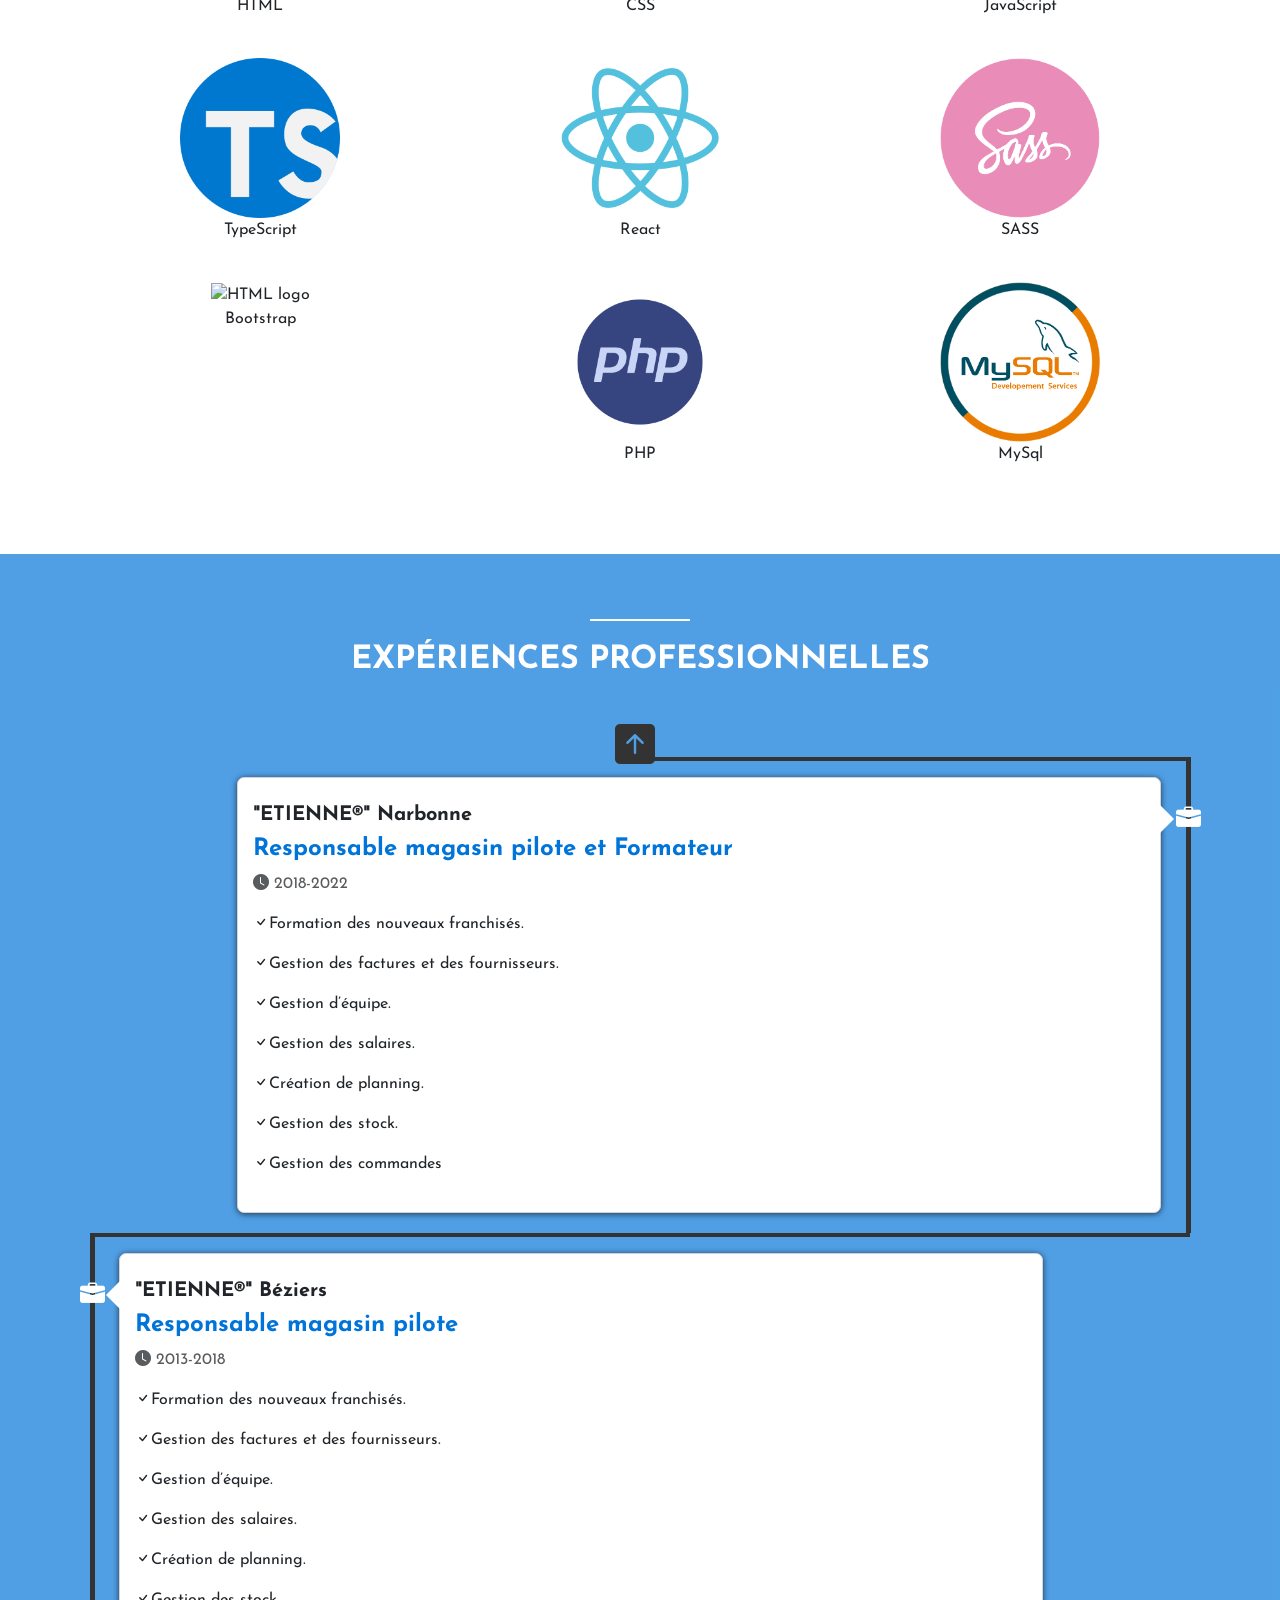
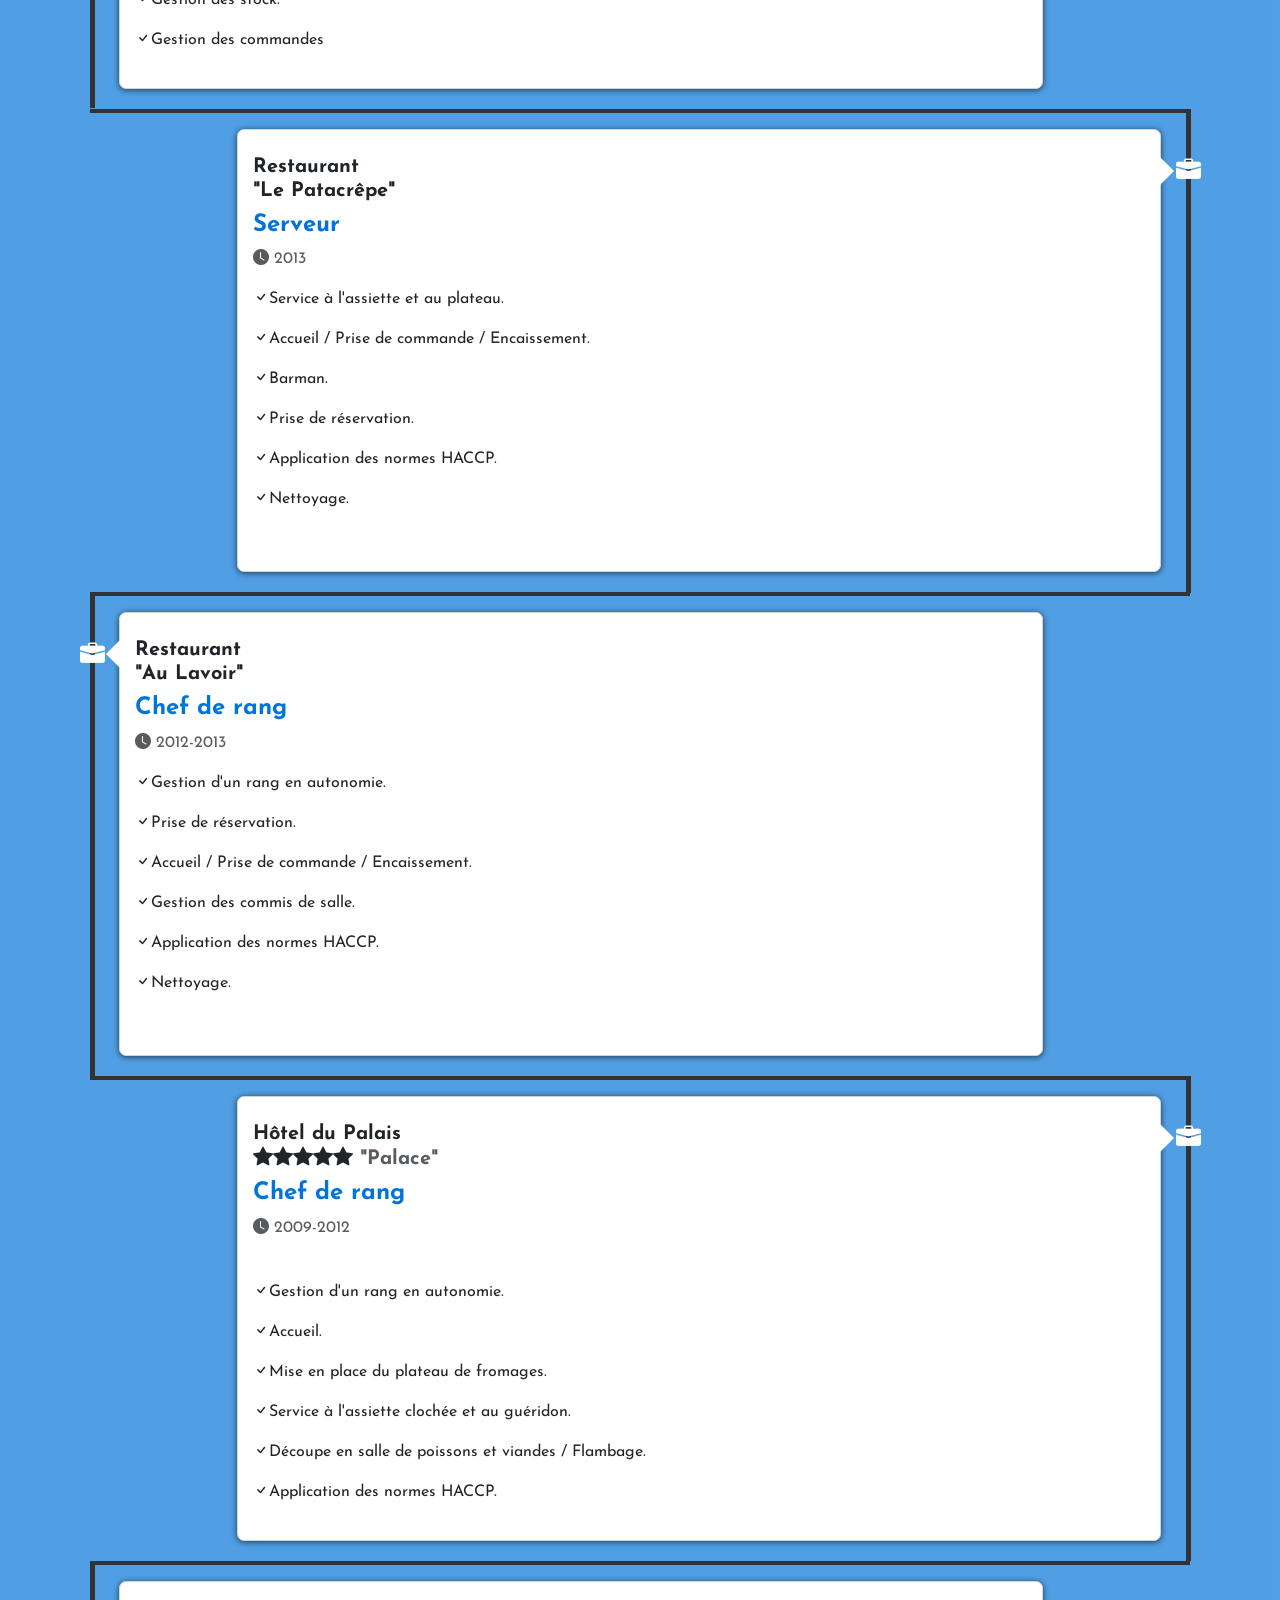
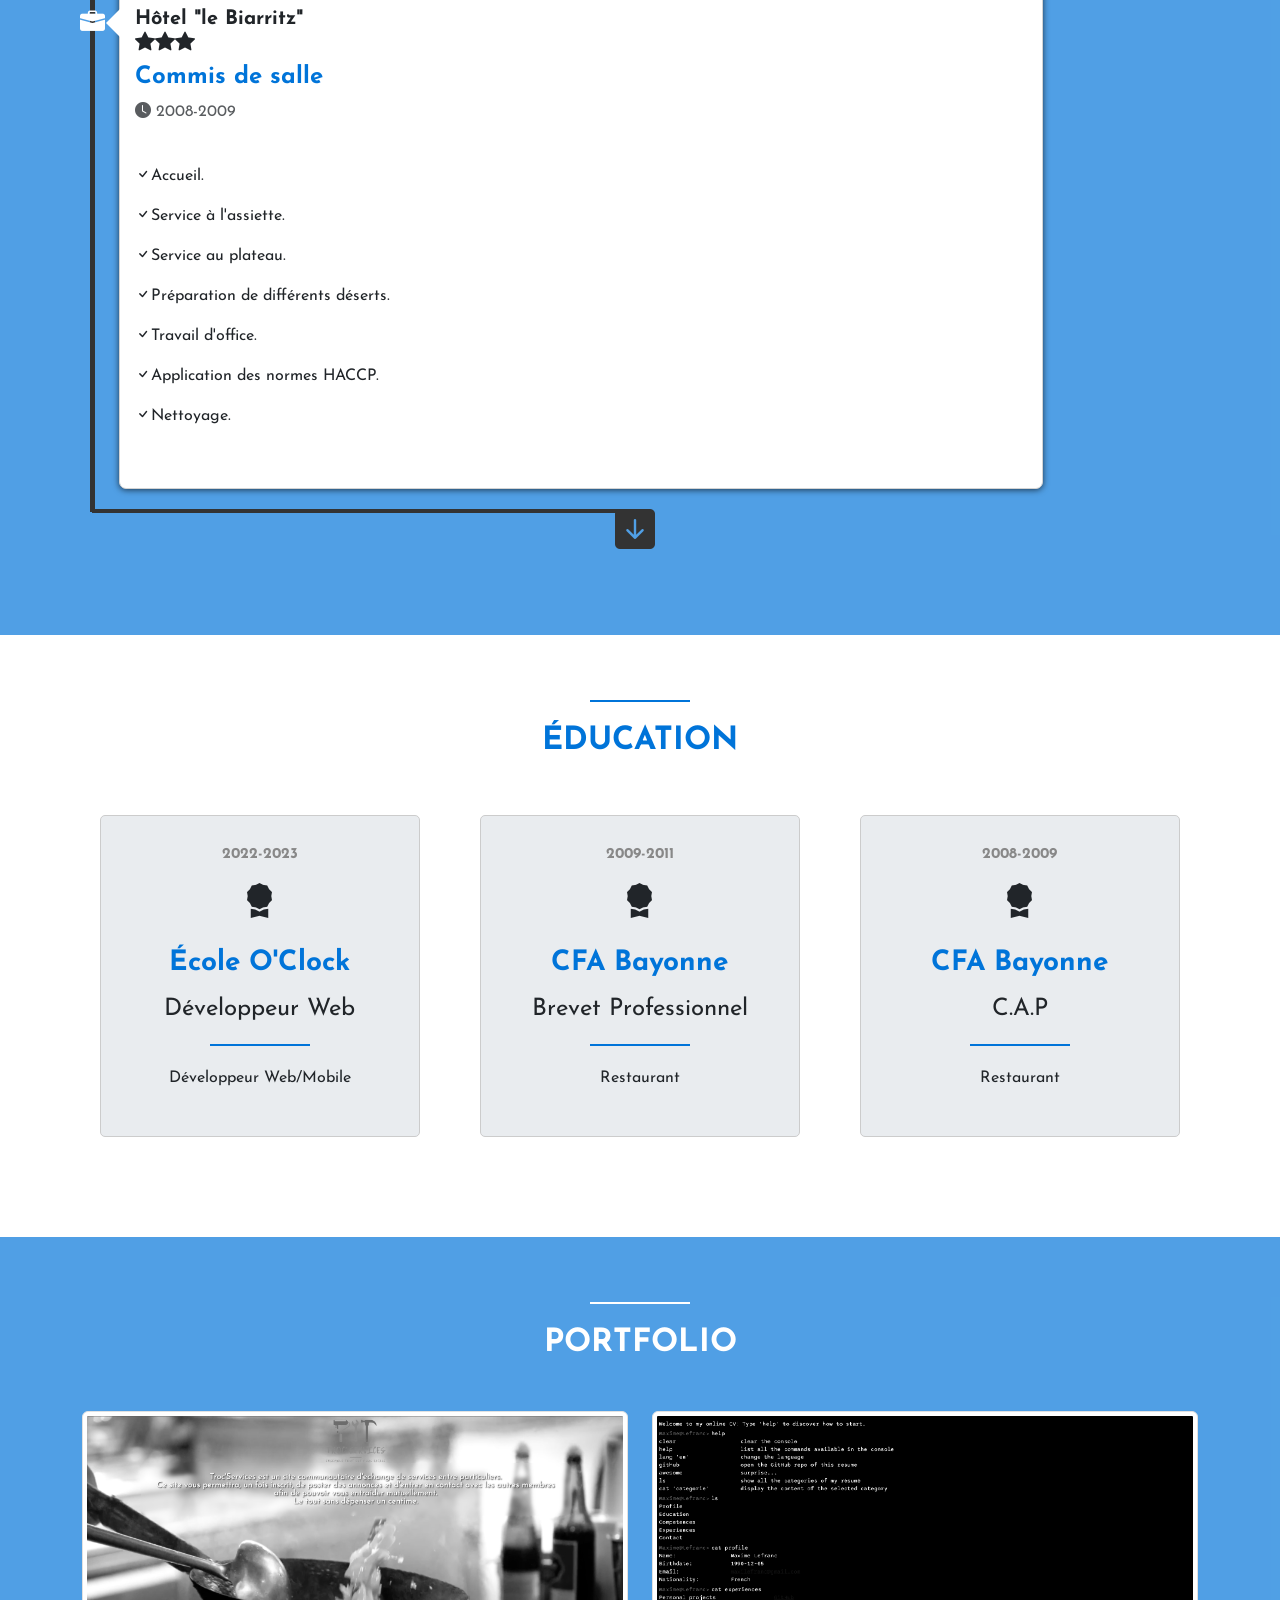
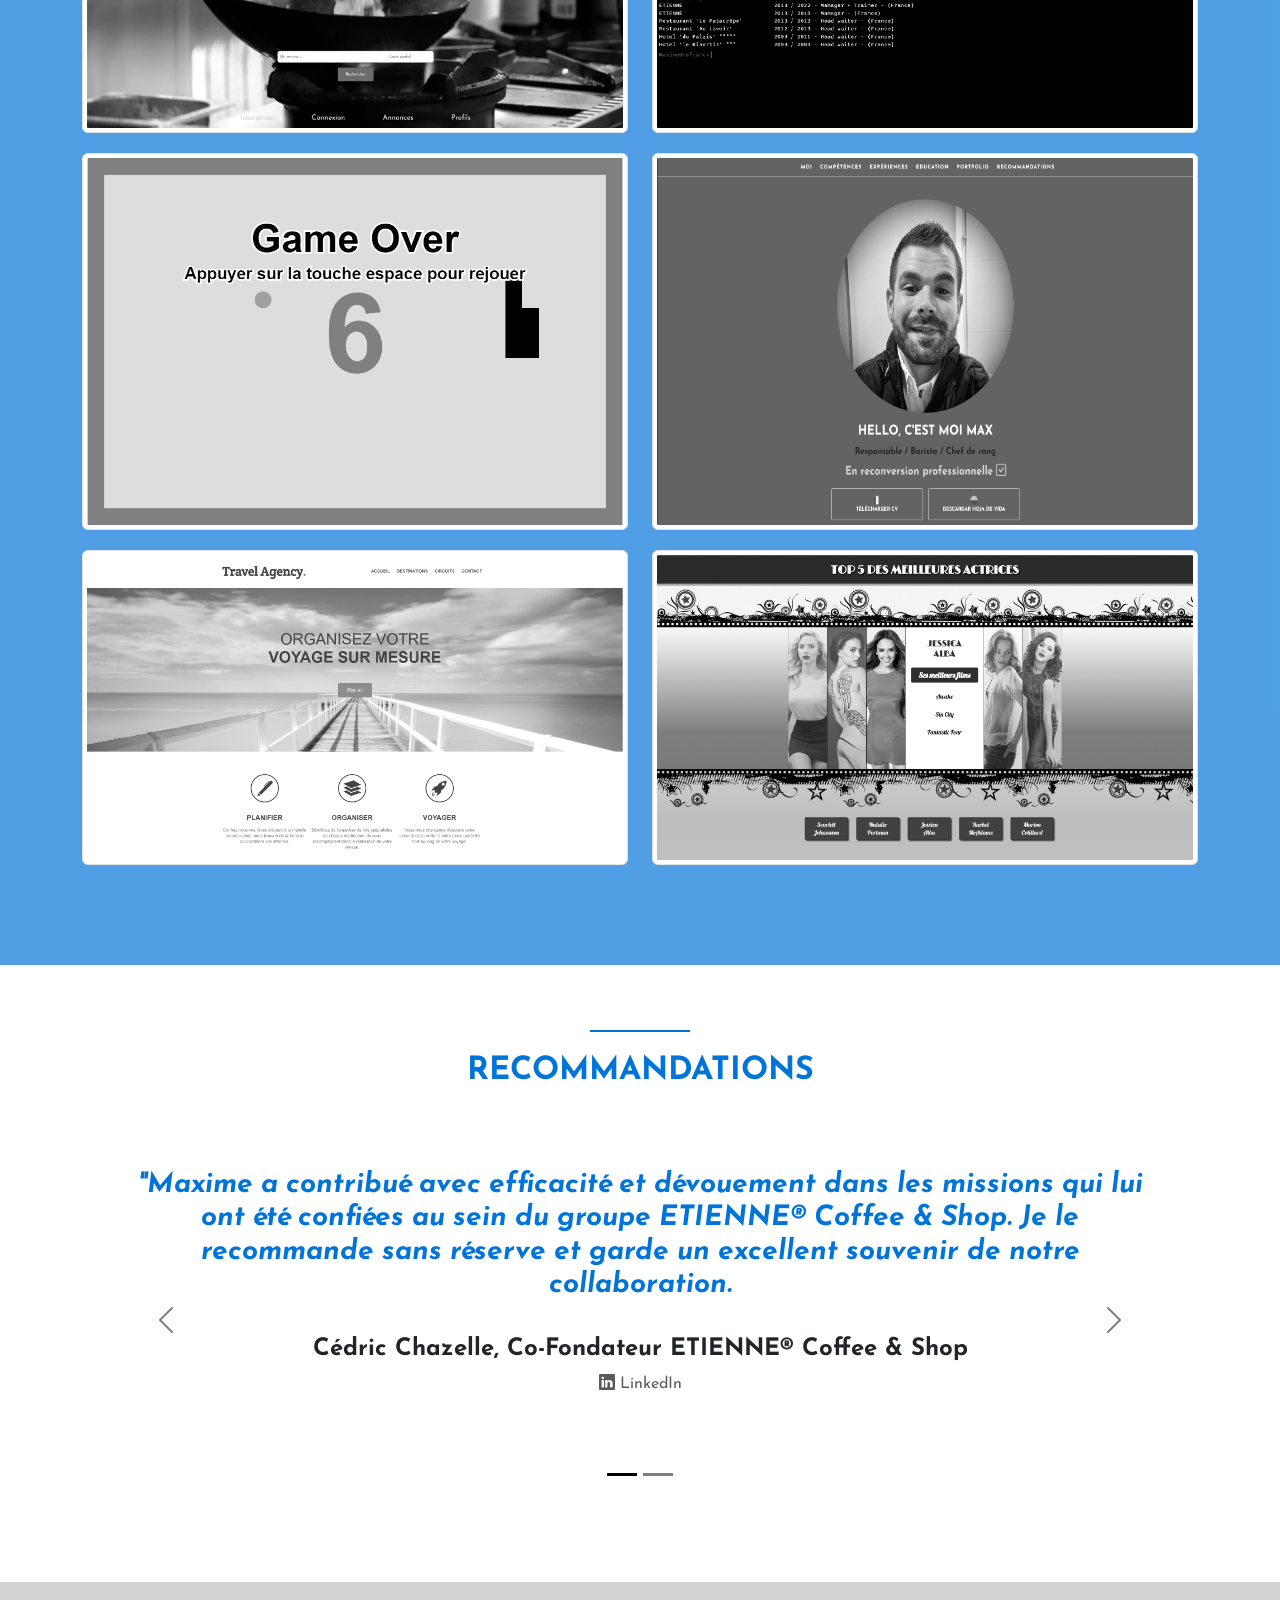
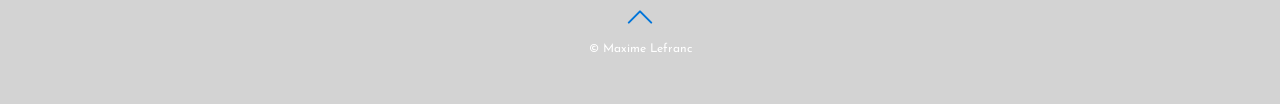
==== commit 4148a0d0: "Change logos langages && change french CV" ====
--- a/index.html
+++ b/index.html
@@ -114,7 +114,7 @@
           <p>JavaScript</p>
         </div>
         <div class="img">
-          <img src="./images/ts.svg.png" class="h-100 " alt="HTML logo">
+          <img src="./images/TS.png" class="h-100 " alt="HTML logo">
           <p>TypeScript</p>
         </div>
         <div class="img">
@@ -126,7 +126,7 @@
           <p>SASS</p>
         </div>
         <div class="img">
-          <img src="./images/Bootstrap.svg.png" class="h-100" alt="HTML logo">
+          <img src="./images/Bootstrap.png" class="h-100" alt="HTML logo">
           <p>Bootstrap</p>
         </div>
         <div class="img" style="width: 18rem;">
@@ -289,7 +289,6 @@
                   <p><span class="bi-check"></span>Travail d'office.</p>
                   <p><span class="bi-check"></span>Application des normes HACCP.</p>
                   <p><span class="bi-check"></span>Nettoyage.</p><br>
-                  <!-- <p><span class="bi-check"></span>Plonge.</p> -->
                 </div>
               </div>
             </div>
@@ -348,8 +347,8 @@
       </div>
       <div class="row">
         <div class="col-md-6">
-          <a href="#about">
-            <img src="images/CV.png" class="img-thumbnail" alt="CV">
+          <a href="https://github.com/MaximeLefranc/troc-services-front" target="_blank">
+            <img src="images/troc-service.png" class="img-thumbnail" alt="troc-service project picture">
           </a>
         </div>
         <div class="col-md-6">
@@ -365,12 +364,17 @@
           </a>
         </div>
         <div class="col-md-6">
+          <a href="#about">
+            <img src="images/CV.png" class="img-thumbnail" alt="CV">
+          </a>
+        </div>
+      </div>
+      <div class="row">
+        <div class="col-md-6">
           <a href="https://maximelefranc.github.io/Travel-Agency/" target="_blank">
             <img src="images/Travel Agency..png" class="img-thumbnail" alt="Travel Agency.">
           </a>
         </div>
-      </div>
-      <div class="row">
         <div class="col-md-6 mx-auto">
           <a href="https://maximelefranc.github.io/projet_jQuery/" target="_blank">
             <img src="images/Projet jQuery.png" class="img-thumbnail" alt="Projet jQuery">
@@ -405,7 +409,7 @@
               transmettre ses connaissances. Responsabilité, professionnalisme et honnêteté qualifient très bien
               Maxime."</h3>
             <br>
-            <h4>Fabien Di Maio, Animateur National Réseau ETIENNE®</h4>
+            <h4>Fabien Di Maio, Animateur National Réseau ETIENNE® Coffee & Shop</h4>
             <p class="text-muted"><span class="bi-linkedin"></span> LinkedIn</p>
           </div>
         </div>
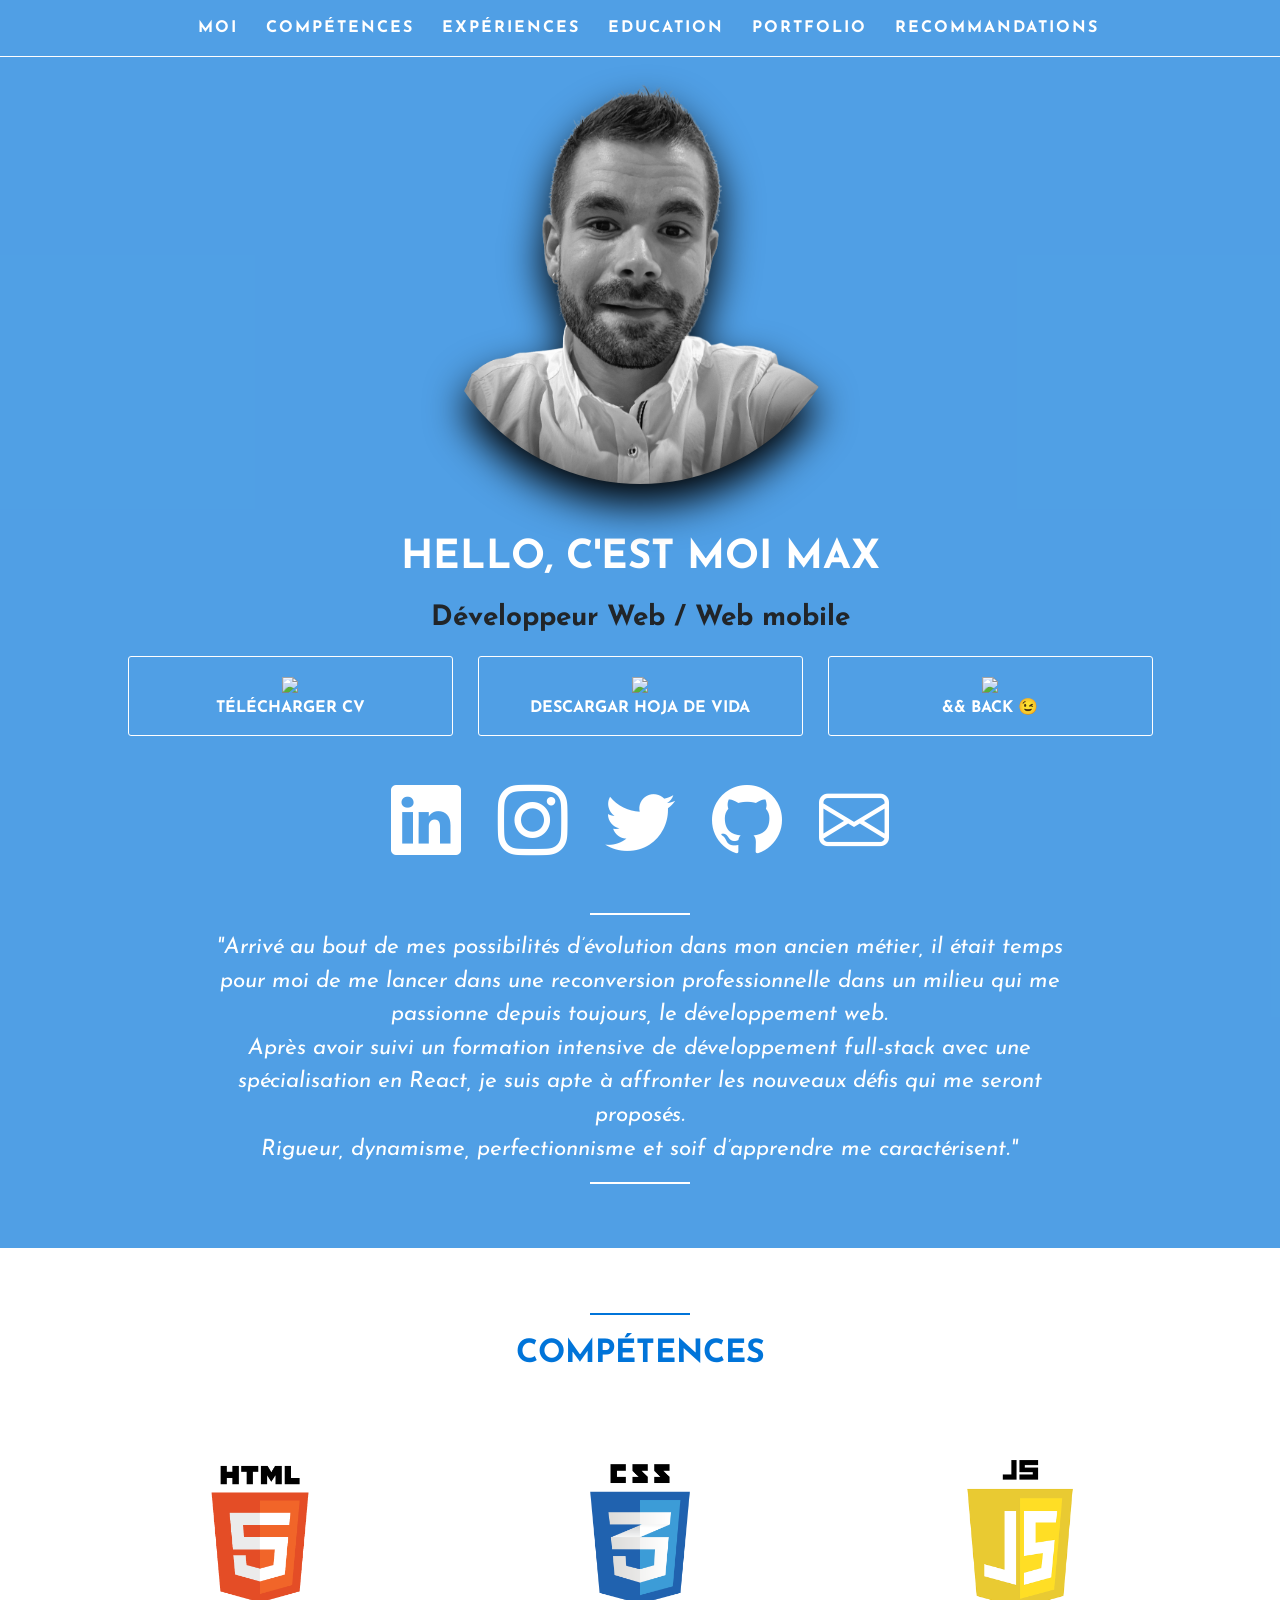
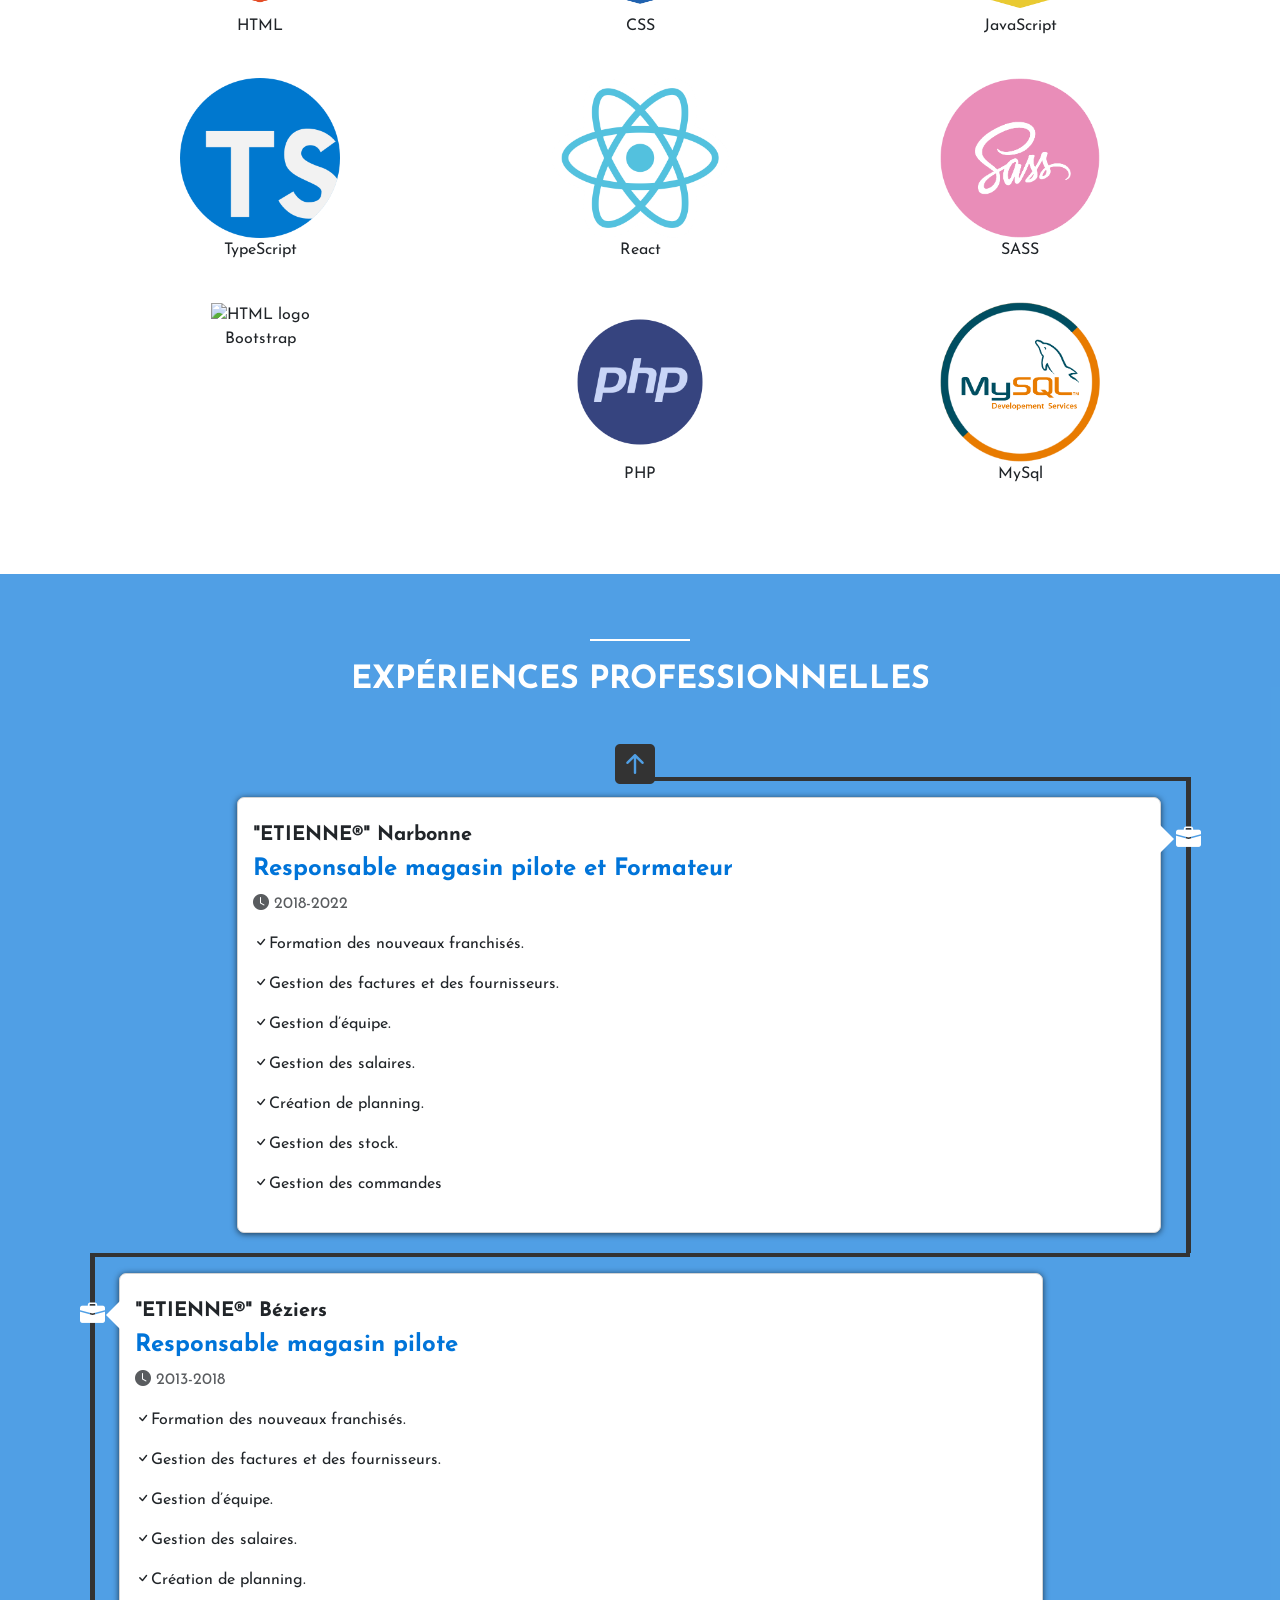
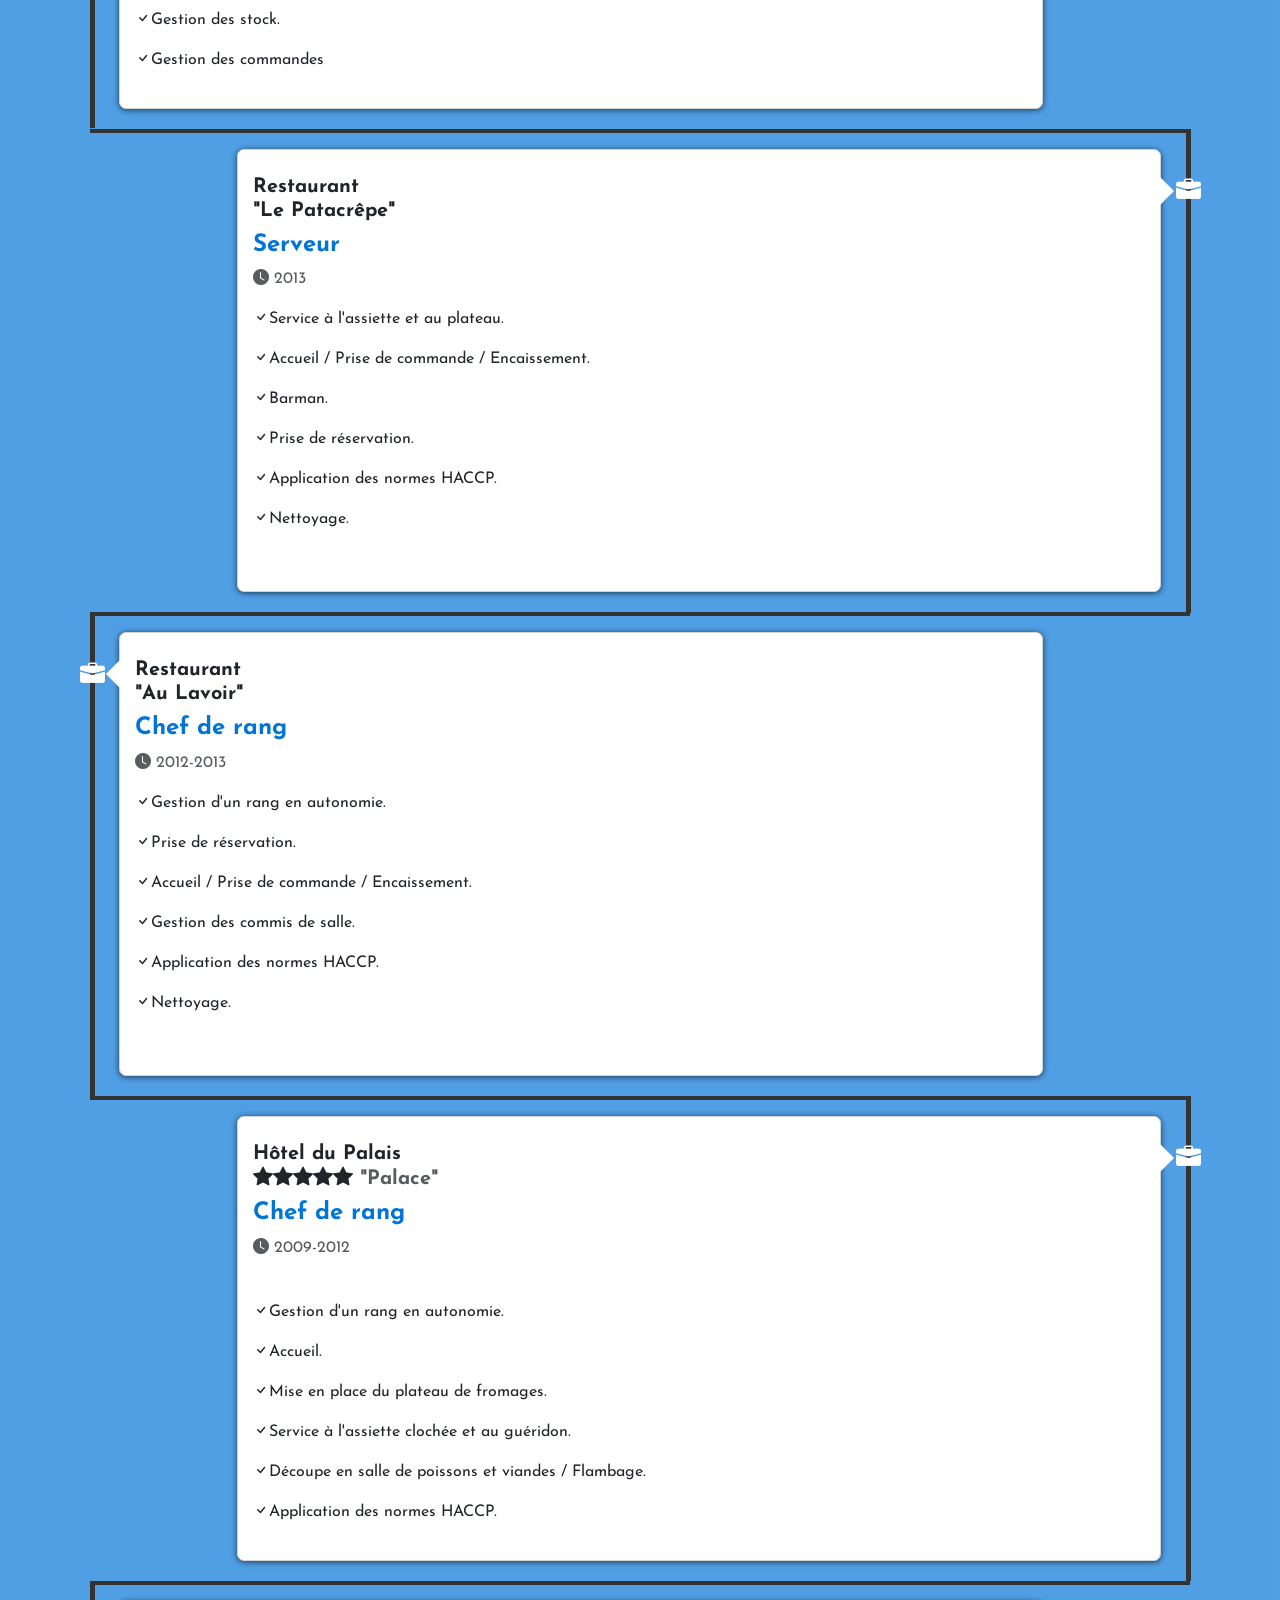
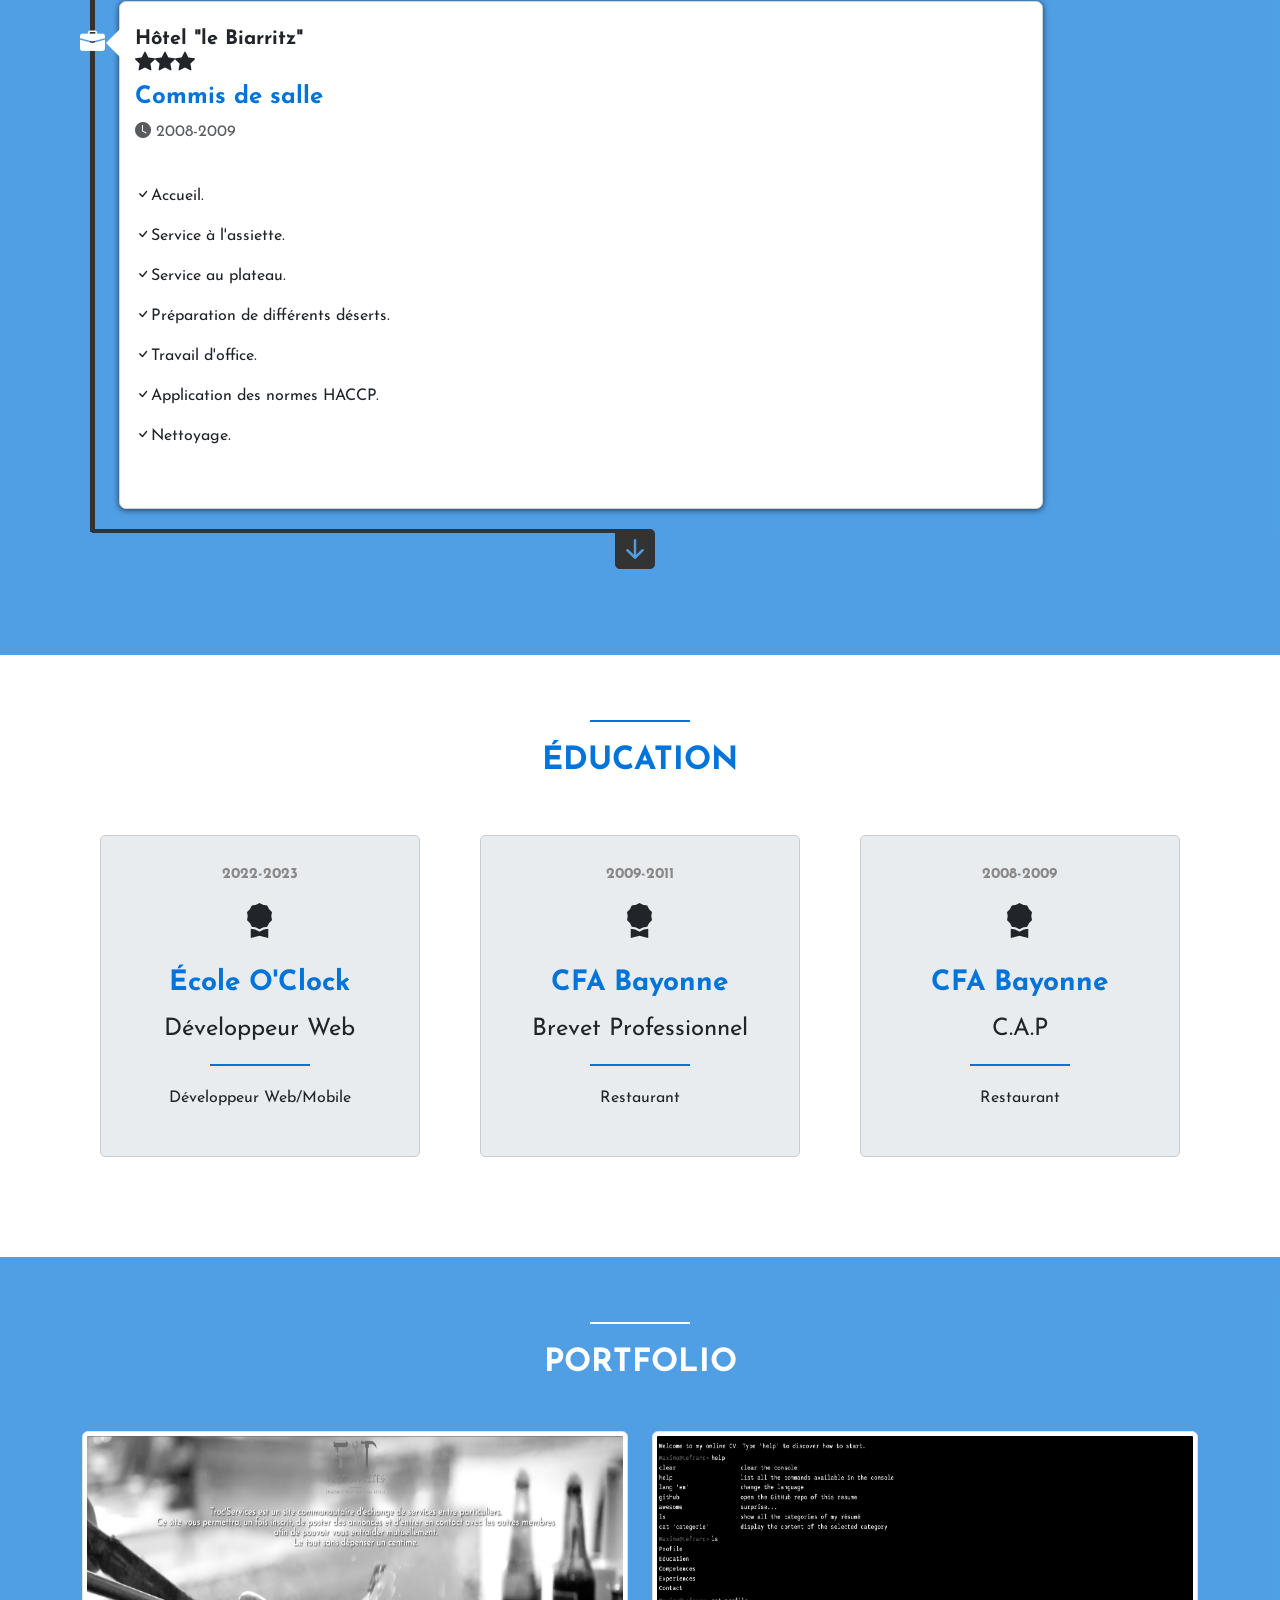
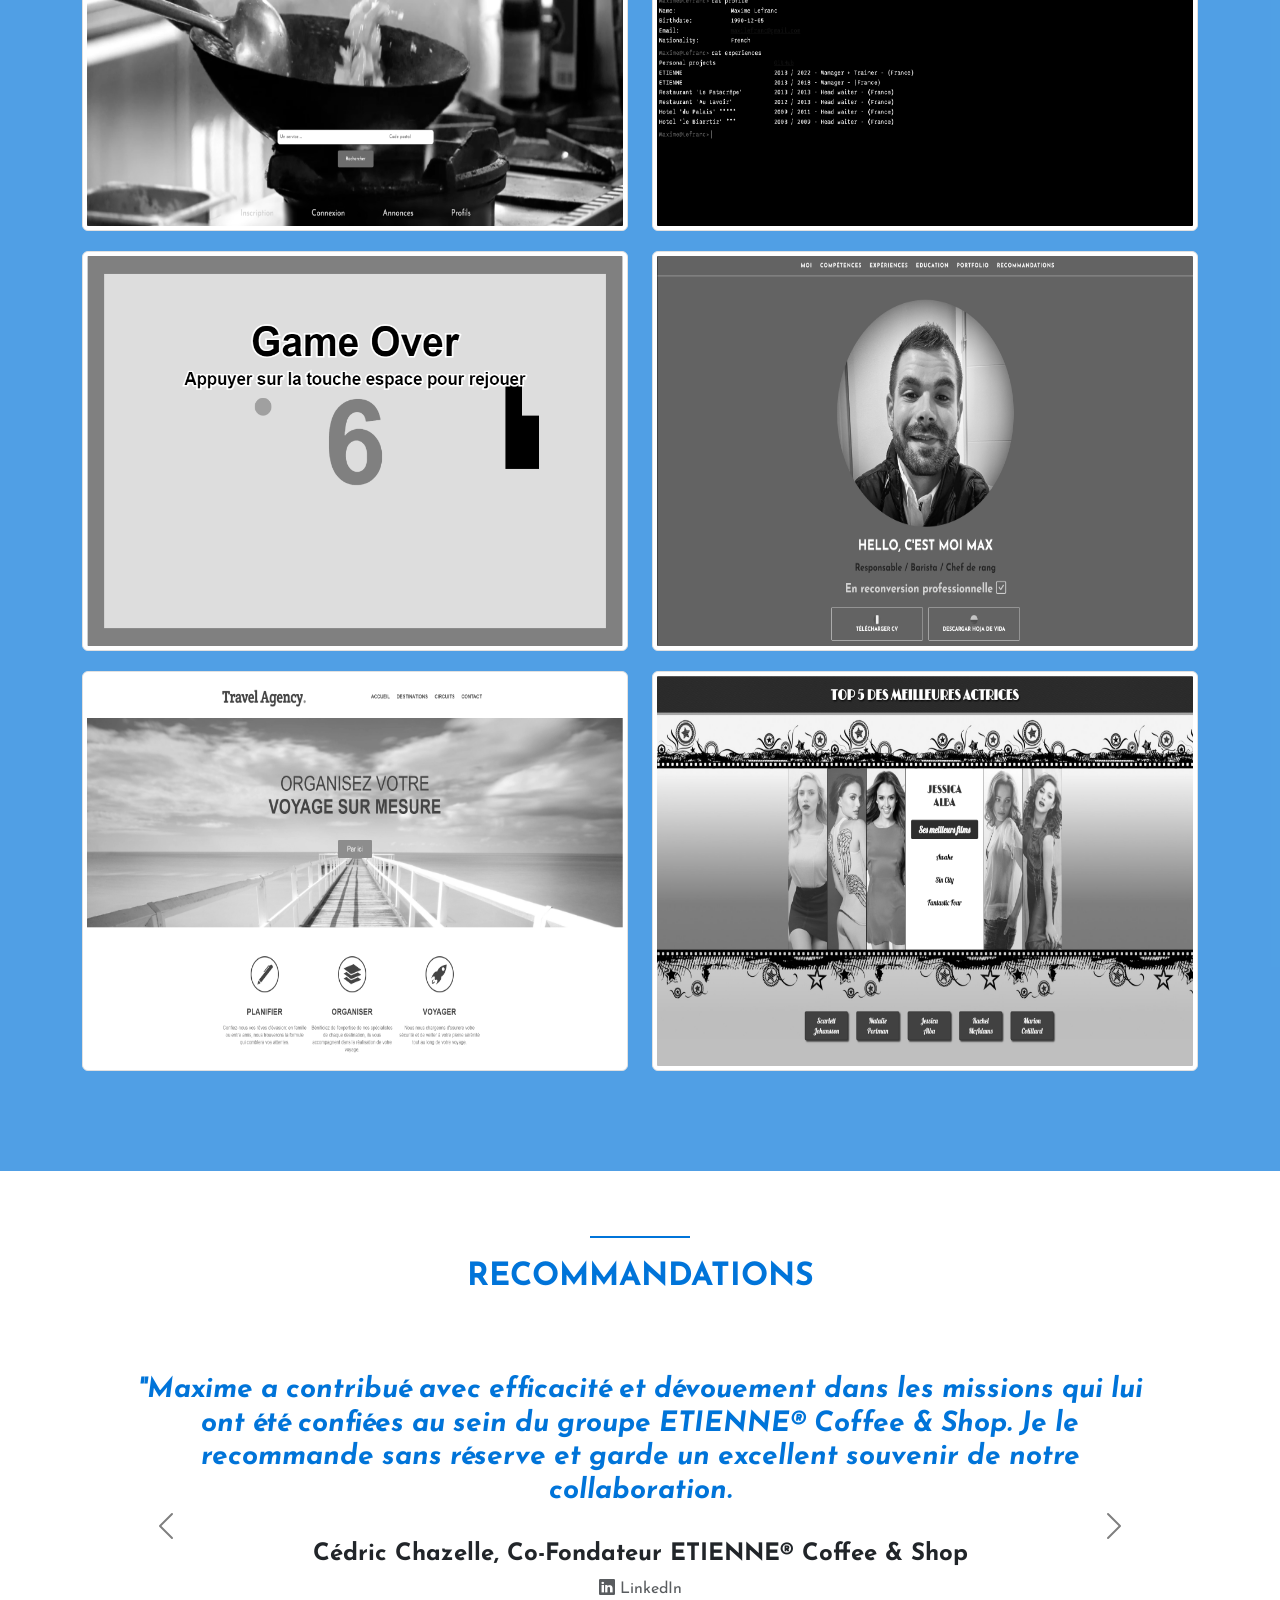
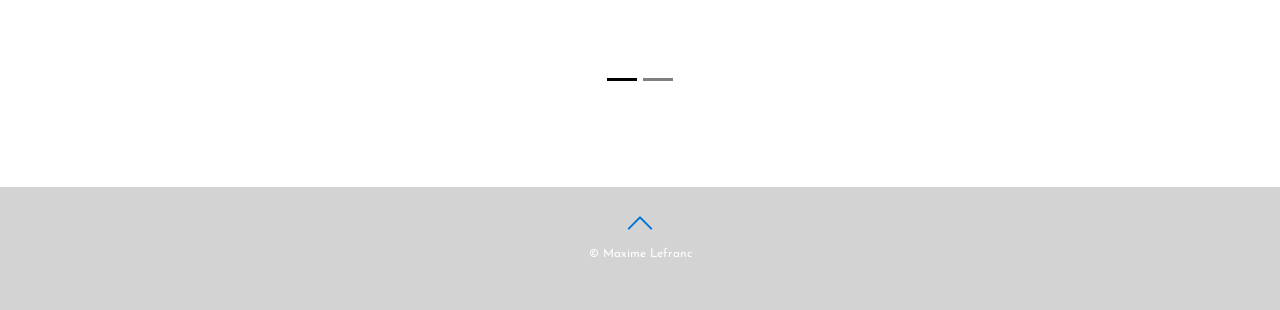
==== commit 6c320bb2: "Change size img portfolio and add contact mail" ====
--- a/index.html
+++ b/index.html
@@ -81,6 +81,8 @@
           class="bi bi-twitter"></span></a>
       <a class="social__icons" href="https://github.com/MaximeLefranc" target="_blank"><span
           class="bi bi-github"></span></a>
+       <a class="social__icons" href="mailto:maxilefranc@gmail.com" target="_blank"><span
+          class="bi bi-envelope"></span></a>
       <div class="divider white profile1"></div>
       <cite class="profile col-lg-8">"Arrivé au bout de mes possibilités d’évolution dans mon ancien métier, il était
         temps pour moi de me lancer dans une reconversion professionnelle dans un
--- a/css/style.css
+++ b/css/style.css
@@ -103,7 +103,7 @@
     border: 1px solid #fff;
     border-radius: 5px;
     padding: 15px 50px;
-    margin: 0px 10px 20px 10px;
+    margin: 0px 10px 40px 10px;
     font-weight: bold;
     display: inline-block;
     border-radius: 3px;
@@ -391,7 +391,7 @@
 }
 #portfolio img {
     width: 100%;
-    height: 100%;
+    height: 25rem;
     filter: grayscale(100%);
     -webkit-filter: grayscale(100%);
 }
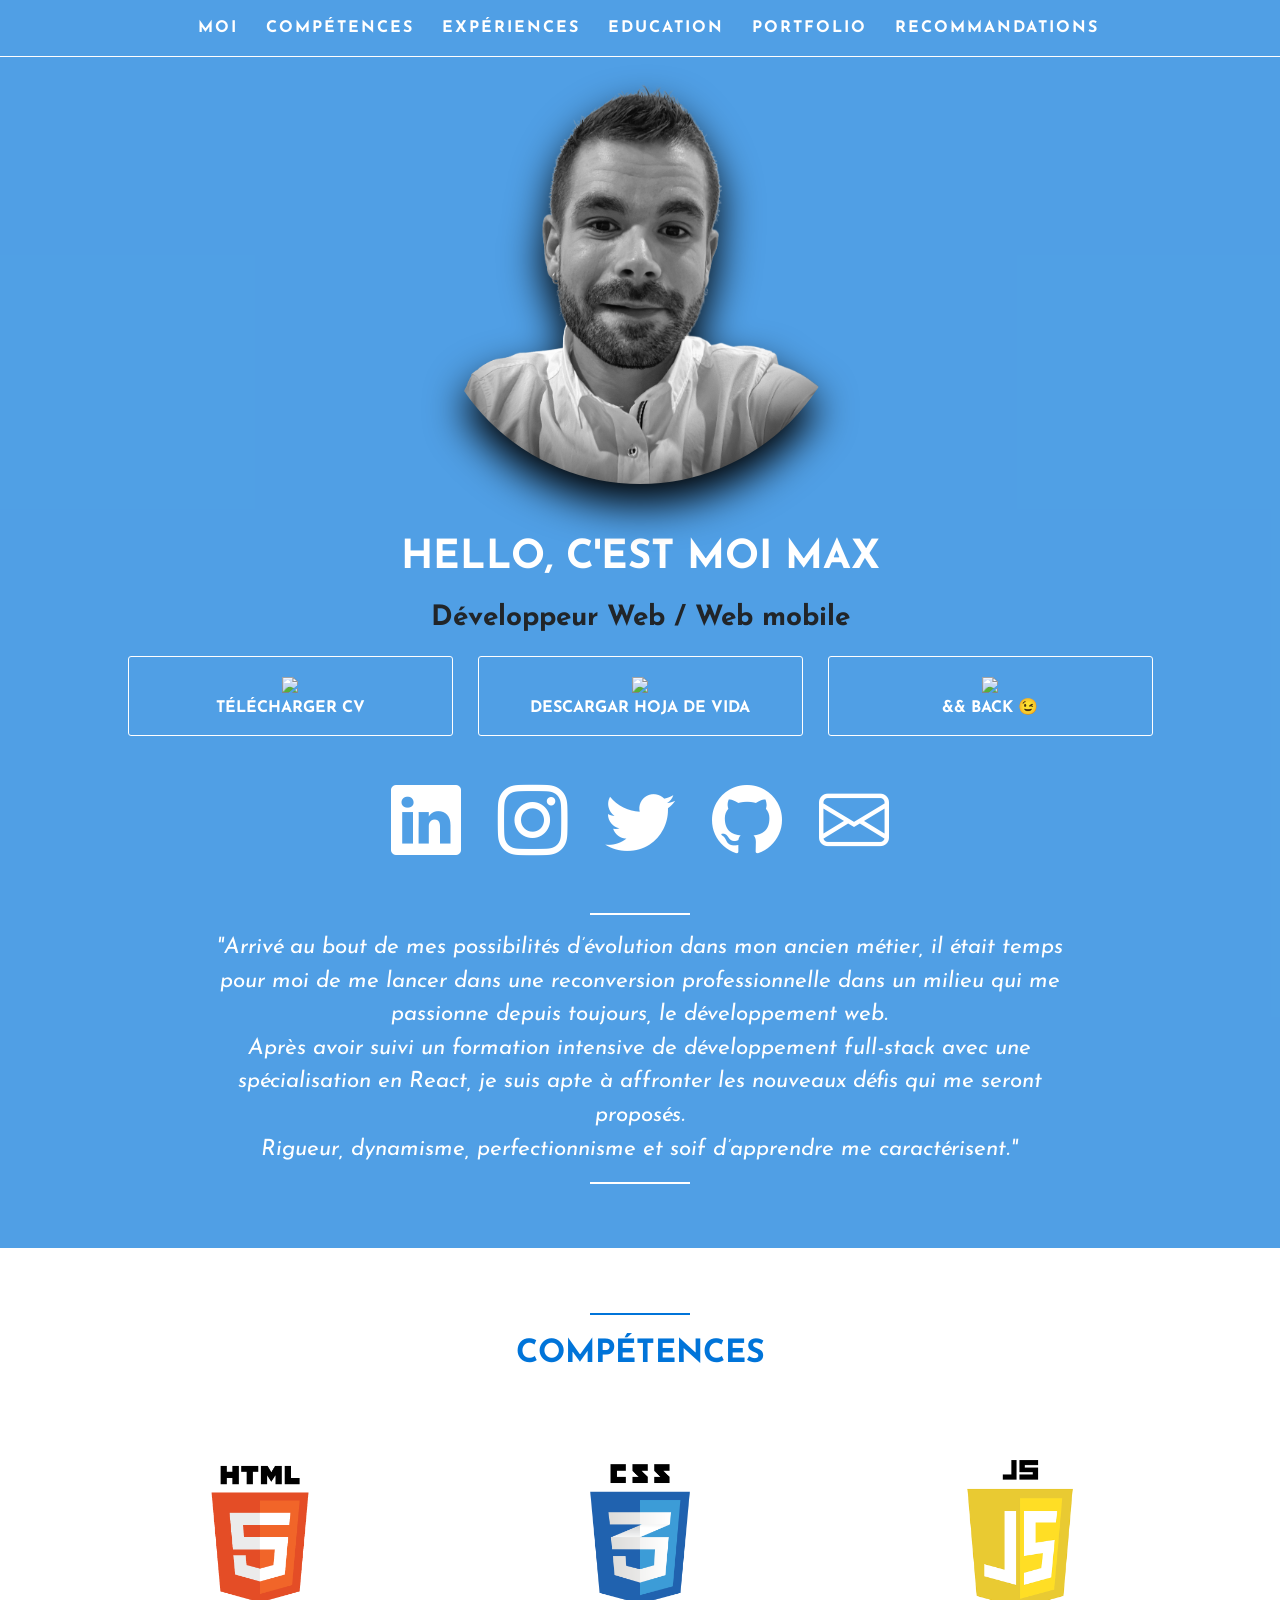
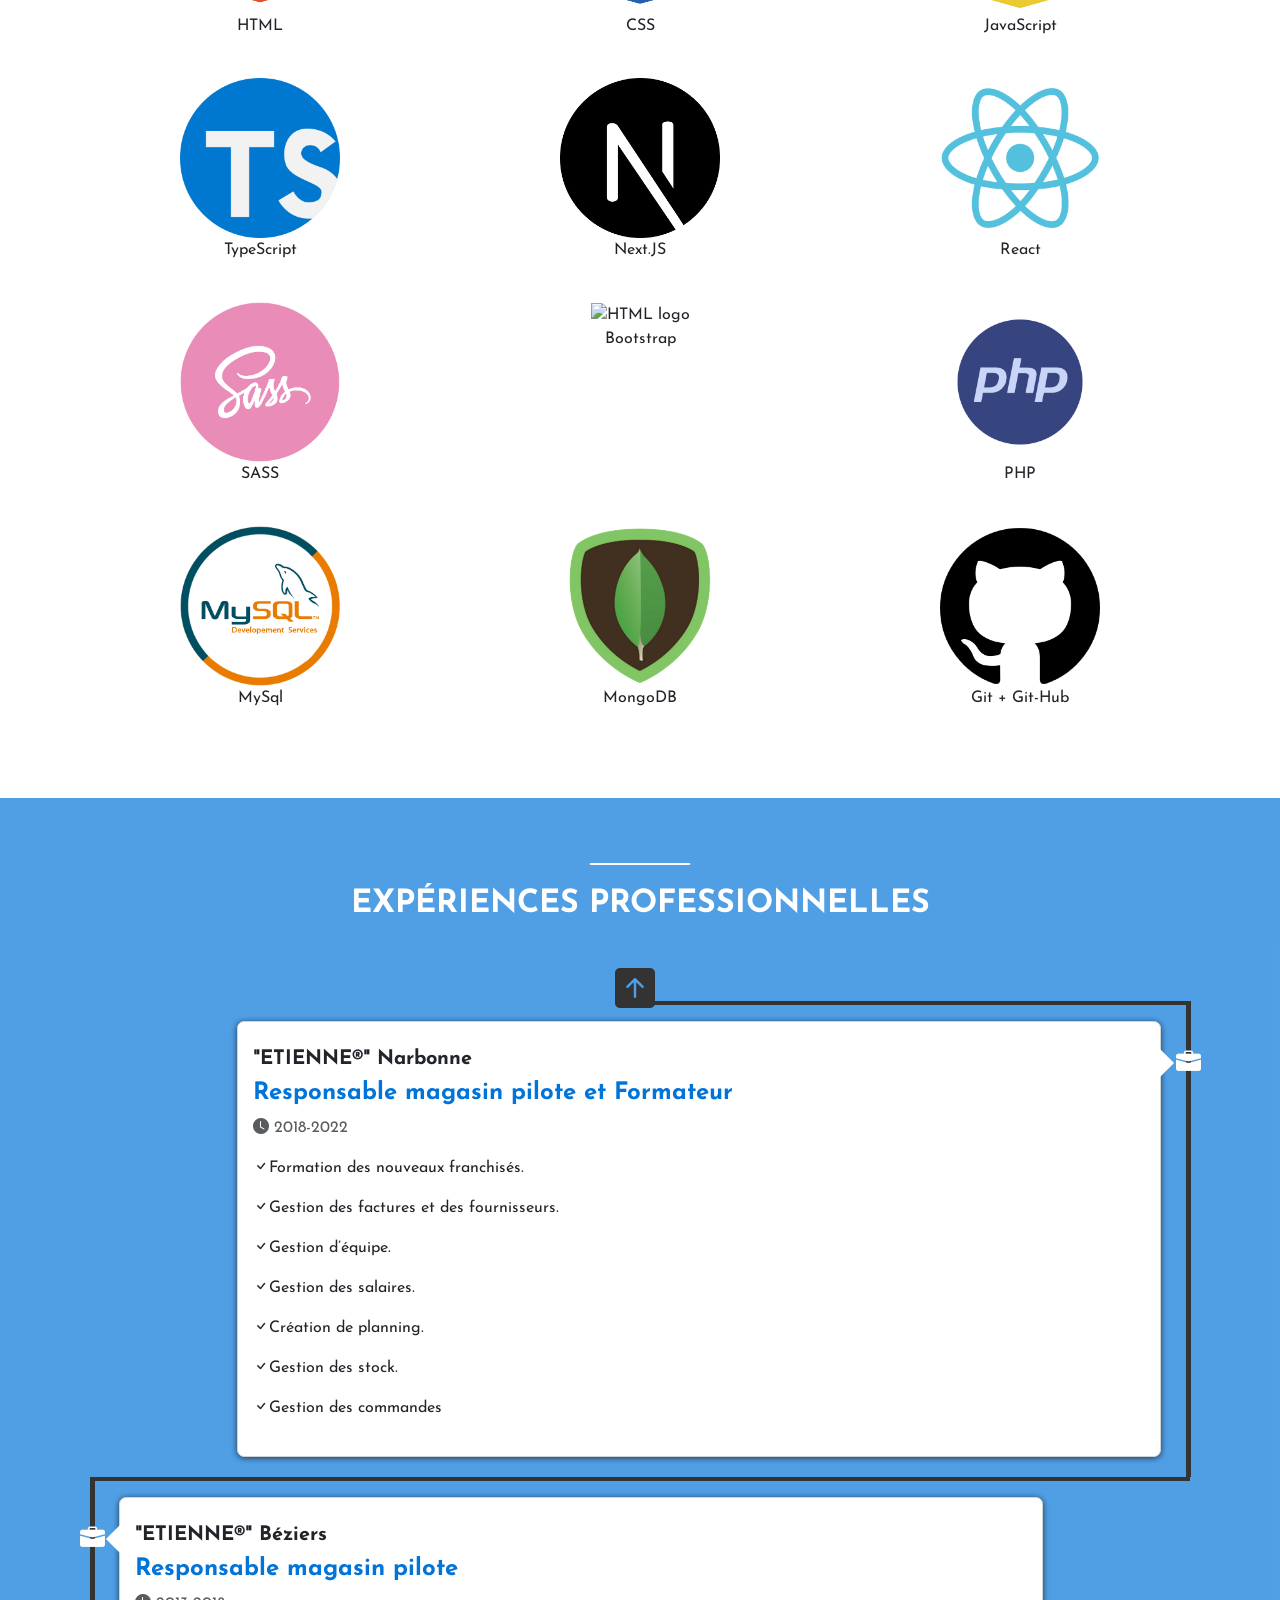
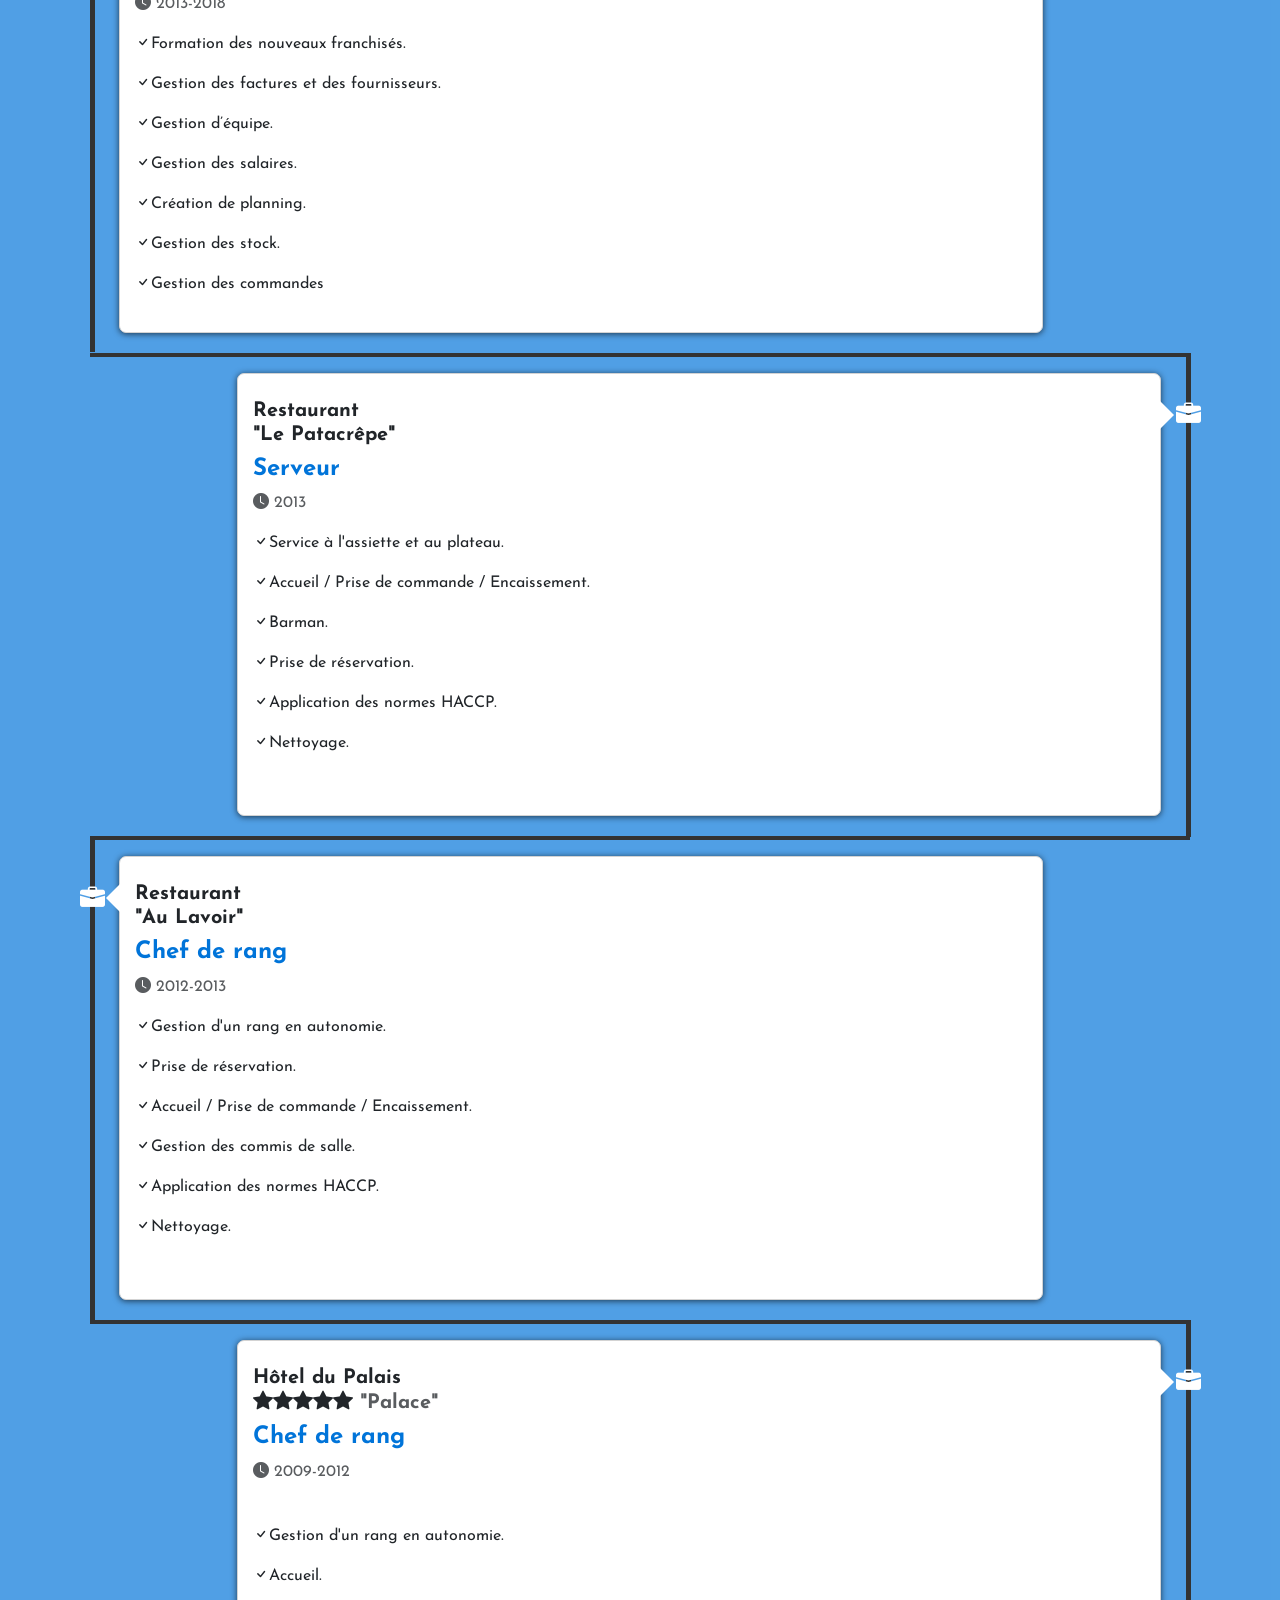
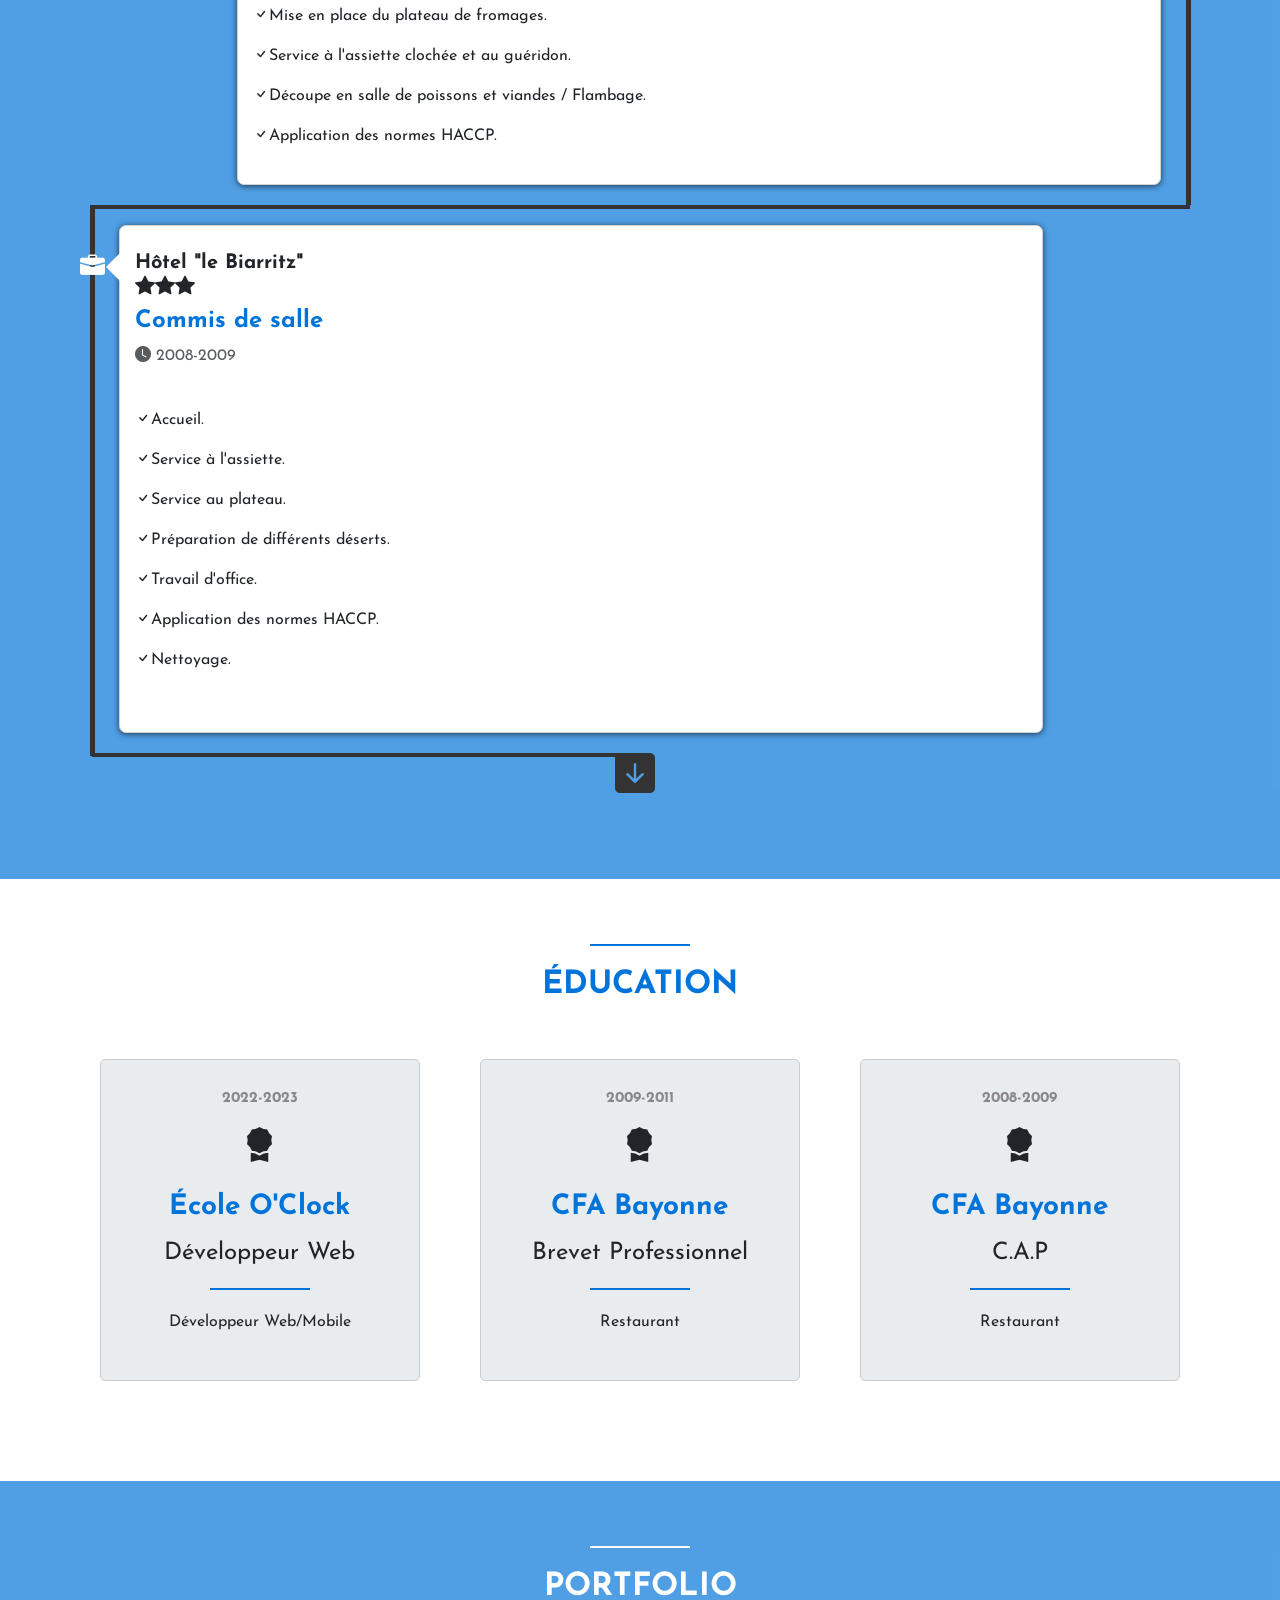
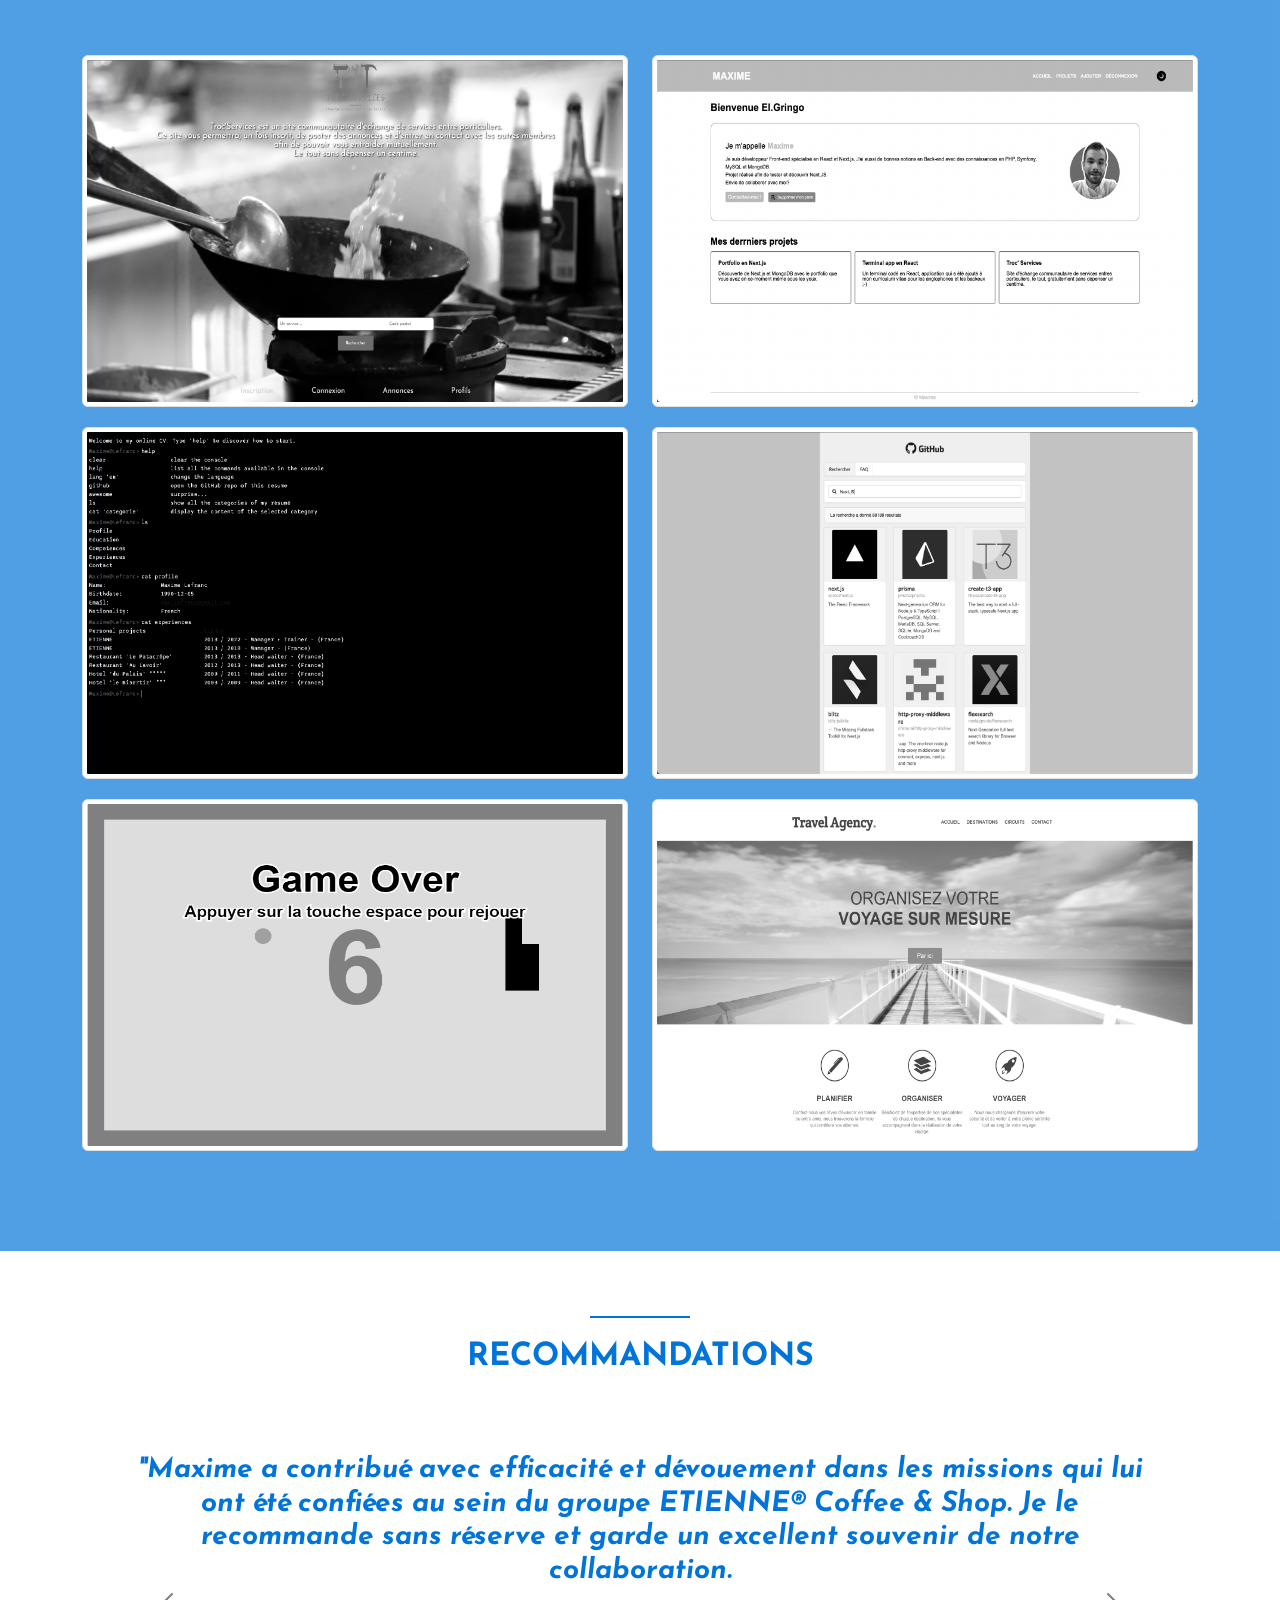
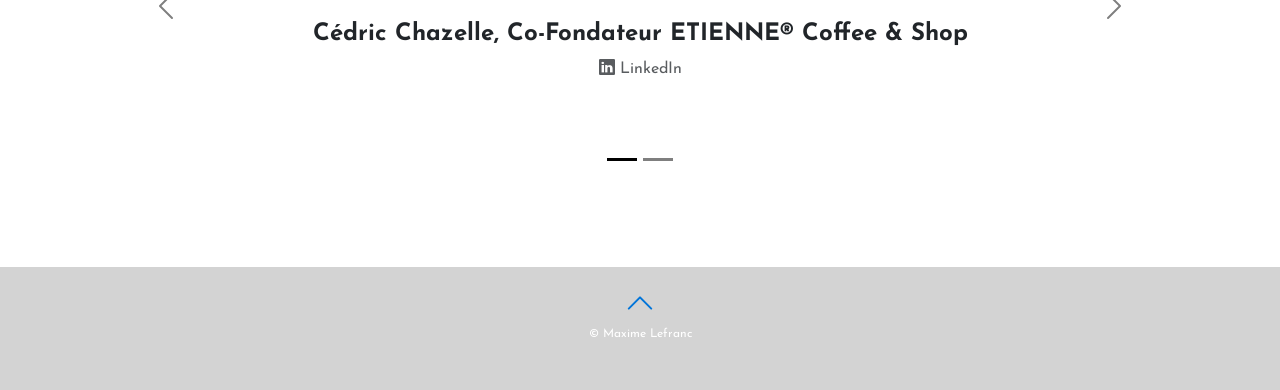
==== commit 224ddb3b: "add hard skills and projects" ====
--- a/index.html
+++ b/index.html
@@ -1,436 +1,671 @@
 <!DOCTYPE html>
 <html>
+  <head>
+    <title>CV Maxime Lefranc</title>
+    <meta charset="utf-8" />
+    <meta name="viewport" content="width=device-width, initial-scale=1" />
+    <link
+      href="https://cdn.jsdelivr.net/npm/bootstrap@5.2.0-beta1/dist/css/bootstrap.min.css"
+      rel="stylesheet"
+      integrity="sha384-0evHe/X+R7YkIZDRvuzKMRqM+OrBnVFBL6DOitfPri4tjfHxaWutUpFmBp4vmVor"
+      crossorigin="anonymous"
+    />
+    <script
+      src="https://cdn.jsdelivr.net/npm/bootstrap@5.2.0-beta1/dist/js/bootstrap.bundle.min.js"
+      integrity="sha384-pprn3073KE6tl6bjs2QrFaJGz5/SUsLqktiwsUTF55Jfv3qYSDhgCecCxMW52nD2"
+      crossorigin="anonymous"
+    ></script>
+    <link href="css/style.css" type="text/css" rel="stylesheet" />
+    <script src="js/jquery-3.6.0.min.js"></script>
+    <script src="js/script.js"></script>
+    <link
+      rel="stylesheet"
+      href="https://cdn.jsdelivr.net/npm/bootstrap-icons@1.8.3/font/bootstrap-icons.css"
+    />
+    <link
+      href="https://fonts.googleapis.com/css2?family=Josefin+Sans:wght@700&display=swap"
+      rel="stylesheet"
+    />
+  </head>
 
-<head>
-  <title>CV Maxime Lefranc</title>
-  <meta charset="utf-8">
-  <meta name="viewport" content="width=device-width, initial-scale=1">
-  <link href="https://cdn.jsdelivr.net/npm/bootstrap@5.2.0-beta1/dist/css/bootstrap.min.css" rel="stylesheet"
-    integrity="sha384-0evHe/X+R7YkIZDRvuzKMRqM+OrBnVFBL6DOitfPri4tjfHxaWutUpFmBp4vmVor" crossorigin="anonymous">
-  <script src="https://cdn.jsdelivr.net/npm/bootstrap@5.2.0-beta1/dist/js/bootstrap.bundle.min.js"
-    integrity="sha384-pprn3073KE6tl6bjs2QrFaJGz5/SUsLqktiwsUTF55Jfv3qYSDhgCecCxMW52nD2"
-    crossorigin="anonymous"></script>
-  <link href="css/style.css" type="text/css" rel="stylesheet">
-  <script src="js/jquery-3.6.0.min.js"></script>
-  <script src="js/script.js"></script>
-  <link rel="stylesheet" href="https://cdn.jsdelivr.net/npm/bootstrap-icons@1.8.3/font/bootstrap-icons.css">
-  <link href="https://fonts.googleapis.com/css2?family=Josefin+Sans:wght@700&display=swap" rel="stylesheet">
-</head>
+  <body data-bs-target="myNavBar">
+    <nav id="myNavBar" class="navbar navbar-expand-lg navbar-dark sticky-top">
+      <div class="container-fluid">
+        <a class="navbar-brand" href="#"></a>
+        <button
+          class="navbar-toggler"
+          type="button"
+          data-bs-toggle="collapse"
+          data-bs-target="#navbarNavDropdown"
+          aria-controls="navbarNavDropdown"
+          aria-expanded="false"
+          aria-label="Toggle navigation"
+        >
+          <span class="navbar-toggler-icon"></span>
+        </button>
+        <div class="collapse navbar-collapse" id="navbarNavDropdown">
+          <ul class="navbar-nav">
+            <li class="nav-item">
+              <a class="nav-link" aria-current="page" href="#about">Moi</a>
+            </li>
+            <li class="nav-item">
+              <a class="nav-link" href="#skills">Compétences</a>
+            </li>
+            <li class="nav-item">
+              <a class="nav-link" href="#experience">Expériences</a>
+            </li>
+            <li class="nav-item">
+              <a class="nav-link" href="#education">Education</a>
+            </li>
+            <li class="nav-item">
+              <a class="nav-link" href="#portfolio">Portfolio</a>
+            </li>
+            <li class="nav-item">
+              <a class="nav-link" href="#recommendations">Recommandations</a>
+            </li>
+          </ul>
+        </div>
+      </div>
+    </nav>
 
-<body data-bs-target="myNavBar">
+    <section id="about" class="container-fluid">
+      <div class="profile-picture">
+        <img class="col-8 col-lg-4 rounded-circle" src="images/IMG_1394.png" />
+      </div>
+      <div class="heading">
+        <h1>Hello, c'est moi Max</h1>
+        <h3>Développeur Web / Web mobile</h3>
+        <a class="button1" href="./docs/new_CV_Max_2022_FR.pdf" target="_blank"
+          ><img
+            src="https://img.icons8.com/color/30/000000/france-circular.png"
+          />
+          <div></div>
+          Télécharger CV
+        </a>
+        <a class="button1" href="./docs/new_CV_Max_2022_ES.pdf" target="_blank"
+          ><img
+            src="https://img.icons8.com/fluent/30/000000/colombia-circular.png"
+          />
+          <div></div>
+          Descargar Hoja de Vida
+        </a>
+        <a
+          class="button1"
+          onclick="window.open('https:\/\/terminal-cv-react.vercel.app\/','name','width=1200,height=500')"
+          ><img
+            src="https://img.icons8.com/fluent/30/000000/usa-circular.png"
+          />
+          <div></div>
+          && back &#128521;
+        </a>
+        <br />
+        <a
+          class="social__icons"
+          href="https://www.linkedin.com/in/max34"
+          target="_blank"
+          ><span class="bi-linkedin"></span
+        ></a>
+        <a
+          class="social__icons"
+          href="https://www.instagram.com/el.gringo.34"
+          target="_blank"
+          ><span class="bi bi-instagram"></span
+        ></a>
+        <a
+          class="social__icons"
+          href="https://twitter.com/MaxiLefranc"
+          target="_blank"
+          ><span class="bi bi-twitter"></span
+        ></a>
+        <a
+          class="social__icons"
+          href="https://github.com/MaximeLefranc"
+          target="_blank"
+          ><span class="bi bi-github"></span
+        ></a>
+        <a
+          class="social__icons"
+          href="mailto:maxilefranc@gmail.com"
+          target="_blank"
+          ><span class="bi bi-envelope"></span
+        ></a>
+        <div class="divider white profile1"></div>
+        <cite class="profile col-lg-8"
+          >"Arrivé au bout de mes possibilités d’évolution dans mon ancien
+          métier, il était temps pour moi de me lancer dans une reconversion
+          professionnelle dans un milieu qui me passionne depuis toujours, le
+          développement web.<br />
+          Après avoir suivi un formation intensive de développement full-stack
+          avec une spécialisation en React, je suis apte à affronter les
+          nouveaux défis qui me seront proposés.<br />
+          Rigueur, dynamisme, perfectionnisme et soif d’apprendre me
+          caractérisent."
+        </cite>
+        <div class="divider white profile2"></div>
+      </div>
+    </section>
 
-  <nav id="myNavBar" class="navbar navbar-expand-lg navbar-dark sticky-top">
-    <div class="container-fluid">
-      <a class="navbar-brand" href="#"></a>
-      <button class="navbar-toggler" type="button" data-bs-toggle="collapse" data-bs-target="#navbarNavDropdown"
-        aria-controls="navbarNavDropdown" aria-expanded="false" aria-label="Toggle navigation">
-        <span class="navbar-toggler-icon"></span>
-      </button>
-      <div class="collapse navbar-collapse" id="navbarNavDropdown">
-        <ul class="navbar-nav">
-          <li class="nav-item">
-            <a class="nav-link " aria-current="page" href="#about">Moi</a>
-          </li>
-          <li class="nav-item">
-            <a class="nav-link" href="#skills">Compétences</a>
-          </li>
-          <li class="nav-item">
-            <a class="nav-link" href="#experience">Expériences</a>
-          </li>
-          <li class="nav-item">
-            <a class="nav-link" href="#education">Education</a>
-          </li>
-          <li class="nav-item">
-            <a class="nav-link" href="#portfolio">Portfolio</a>
-          </li>
-          <li class="nav-item">
-            <a class="nav-link" href="#recommendations">Recommandations</a>
-          </li>
-        </ul>
-      </div>
-    </div>
-  </nav>
-
-  <section id="about" class="container-fluid">
-    <div class="profile-picture">
-      <img class="col-8 col-lg-4 rounded-circle" src="images/IMG_1394.png">
-    </div>
-    <div class="heading">
-      <h1> Hello, c'est moi Max</h1>
-      <h3>Développeur Web / Web mobile</h3>
-      <a class="button1" href="./docs/new_CV_Max_2022_FR.pdf" target="_blank"><img
-          src="https://img.icons8.com/color/30/000000/france-circular.png" />
-        <div></div>Télécharger CV
-      </a>
-      <a class="button1" href="./docs/new_CV_Max_2022_ES.pdf" target="_blank"><img
-          src="https://img.icons8.com/fluent/30/000000/colombia-circular.png" />
-        <div></div>Descargar Hoja de Vida
-      </a>
-      <a class="button1"
-        onclick="window.open('https:\/\/terminal-cv-react.vercel.app\/','name','width=1200,height=500')"><img
-          src="https://img.icons8.com/fluent/30/000000/usa-circular.png" />
-        <div></div>&& back
-        &#128521;
-      </a>
-      <br>
-      <a class="social__icons" href="https://www.linkedin.com/in/max34" target="_blank"><span
-          class="bi-linkedin"></span></a>
-      <a class="social__icons" href="https://www.instagram.com/el.gringo.34" target="_blank"><span
-          class="bi bi-instagram"></span></a>
-      <a class="social__icons" href="https://twitter.com/MaxiLefranc" target="_blank"><span
-          class="bi bi-twitter"></span></a>
-      <a class="social__icons" href="https://github.com/MaximeLefranc" target="_blank"><span
-          class="bi bi-github"></span></a>
-       <a class="social__icons" href="mailto:maxilefranc@gmail.com" target="_blank"><span
-          class="bi bi-envelope"></span></a>
-      <div class="divider white profile1"></div>
-      <cite class="profile col-lg-8">"Arrivé au bout de mes possibilités d’évolution dans mon ancien métier, il était
-        temps pour moi de me lancer dans une reconversion professionnelle dans un
-        milieu qui me passionne depuis toujours, le développement web.<br />
-        Après avoir suivi un formation intensive de développement full-stack avec une
-        spécialisation en React, je suis apte à affronter les nouveaux défis qui me seront
-        proposés.<br />
-        Rigueur, dynamisme, perfectionnisme et soif d’apprendre me caractérisent."
-      </cite>
-      <div class="divider white profile2"></div>
-    </div>
-  </section>
-
-  <section id="skills">
-    <div class="divider"></div>
-    <div class="heading">
-      <h2>Compétences</h2>
-    </div>
-    <div class="container">
-      <div class="row d-flex justify-content-around">
-        <div class="img">
-          <img src="./images/HTML.png" class="h-100" alt="HTML logo">
-          <p>HTML</p>
-        </div>
-        <div class="img">
-          <img src="./images/CSS.png" class="h-100" alt="CSS logo">
-          <p>CSS</p>
-        </div>
-        <div class="img">
-          <img src="./images/JS.png" class="h-100" alt="HTML logo">
-          <p>JavaScript</p>
-        </div>
-        <div class="img">
-          <img src="./images/TS.png" class="h-100 " alt="HTML logo">
-          <p>TypeScript</p>
-        </div>
-        <div class="img">
-          <img src="./images/REACT.png" class="h-100" alt="HTML logo">
-          <p>React</p>
-        </div>
-        <div class="img">
-          <img src="./images/SASS.png" class="h-100" alt="HTML logo">
-          <p>SASS</p>
-        </div>
-        <div class="img">
-          <img src="./images/Bootstrap.png" class="h-100" alt="HTML logo">
-          <p>Bootstrap</p>
-        </div>
-        <div class="img" style="width: 18rem;">
-          <img src="./images/PHP.png" class="h-100" alt="HTML logo">
-          <p>PHP</p>
-        </div>
-        <div class="img" style="width: 18rem;">
-          <img src="./images/MySql.png" class="h-100" alt="HTML logo">
-          <p>MySql</p>
-        </div>
-      </div>
-    </div>
-  </section>
-  <section id="experience">
-    <div class="container">
-      <div class="divider white"></div>
-      <div id="special" class="heading">
-        <h2>Expériences Professionnelles</h2>
-      </div>
-      <span class="bi-arrow-up-square-fill"></span>
-      <ul class="timeline">
-        <li>
-          <div class="divider-rigth-start"></div>
-          <div class="position-rigth">
-            <div class="timeline-badge"><span class="bi-briefcase-fill"></span></div>
-            <div class="timeline-panel-container">
-              <div class="timeline-panel">
-                <div class="timeline-heading">
-                  <h3>"ETIENNE®" Narbonne</h3>
-                  <h4>Responsable magasin pilote et Formateur</h4>
-                  <p class="text-muted"><span class="bi-clock-fill"></span> 2018-2022</p>
-                </div>
-                <div class="timeline-body">
-                  <p><span class="bi-check"></span>Formation des nouveaux franchisés.
-                  </p>
-                  <p><span class="bi-check"></span>Gestion des factures et des fournisseurs.</p>
-                  <p><span class="bi-check"></span>Gestion d’équipe.</p>
-                  <p><span class="bi-check"></span>Gestion des salaires.</p>
-                  <p><span class="bi-check"></span>Création de planning.</p>
-                  <p><span class="bi-check"></span>Gestion des stock.</p>
-                  <p><span class="bi-check"></span>Gestion des commandes</p>
-                </div>
-              </div>
-            </div>
-          </div>
-        </li>
-        <li>
-          <div class="divider-left"></div>
-          <div class="position-left">
-            <div class="timeline-badge"><span class="bi-briefcase-fill"></span></div>
-            <div class="timeline-panel-container-inverted">
-              <div class="timeline-panel">
-                <div class="timeline-heading">
-                  <h3>"ETIENNE®" Béziers</h3>
-                  <h4>Responsable magasin pilote</h4>
-                  <p class="text-muted"><span class="bi-clock-fill"></span> 2013-2018</p>
-                </div>
-                <div class="timeline-body">
-                  <p><span class="bi-check"></span>Formation des nouveaux franchisés.
-                  </p>
-                  <p><span class="bi-check"></span>Gestion des factures et des fournisseurs.</p>
-                  <p><span class="bi-check"></span>Gestion d’équipe.</p>
-                  <p><span class="bi-check"></span>Gestion des salaires.</p>
-                  <p><span class="bi-check"></span>Création de planning.</p>
-                  <p><span class="bi-check"></span>Gestion des stock.</p>
-                  <p><span class="bi-check"></span>Gestion des commandes</p>
-                </div>
-              </div>
-            </div>
-          </div>
-        </li>
-        <li>
-          <div class="divider-rigth"></div>
-          <div class="position-rigth">
-            <div class="timeline-badge"><span class="bi-briefcase-fill"></span></div>
-            <div class="timeline-panel-container">
-              <div class="timeline-panel">
-                <div class="timeline-heading">
-                  <h3>Restaurant<br>"Le Patacrêpe"</h3>
-                  <h4>Serveur</h4>
-                  <p class="text-muted"><span class="bi-clock-fill"></span> 2013</p>
-                </div>
-                <div class="timeline-body">
-                  <p><span class="bi-check"></span>Service à l'assiette et au plateau.</p>
-                  <p><span class="bi-check"></span>Accueil / Prise de commande / Encaissement.</p>
-                  <p><span class="bi-check"></span>Barman.</p>
-                  <p><span class="bi-check"></span>Prise de réservation.</p>
-                  <p><span class="bi-check"></span>Application des normes HACCP.</p>
-                  <p><span class="bi-check"></span>Nettoyage.</p><br>
-                </div>
-              </div>
-            </div>
-          </div>
-        </li>
-        <li>
-          <div class="divider-left"></div>
-          <div class="position-left">
-            <div class="timeline-badge"><span class="bi-briefcase-fill"></span></div>
-            <div class="timeline-panel-container-inverted">
-              <div class="timeline-panel">
-                <div class="timeline-heading">
-                  <h3>Restaurant<br>"Au Lavoir"</h3>
-                  <h4>Chef de rang</h4>
-                  <p class="text-muted"><span class="bi-clock-fill"></span> 2012-2013</p>
-                </div>
-                <div class="timeline-body">
-                  <p><span class="bi-check"></span>Gestion d'un rang en autonomie.</p>
-                  <p><span class="bi-check"></span>Prise de réservation.</p>
-                  <p><span class="bi-check"></span>Accueil / Prise de commande / Encaissement.</p>
-                  <p><span class="bi-check"></span>Gestion des commis de salle.</p>
-                  <p><span class="bi-check"></span>Application des normes HACCP.</p>
-                  <p><span class="bi-check"></span>Nettoyage.</p><br>
-                </div>
-              </div>
-            </div>
-          </div>
-        </li>
-        <li>
-          <div class="divider-rigth"></div>
-          <div class="position-rigth">
-            <div class="timeline-badge"><span class="bi-briefcase-fill"></span></div>
-            <div class="timeline-panel-container">
-              <div class="timeline-panel">
-                <div class="timeline-heading">
-                  <h3>Hôtel du Palais<br><span class="bi-star-fill"></span><span class="bi-star-fill"></span><span
-                      class="bi-star-fill"></span><span class="bi-star-fill"></span><span
-                      class="bi-star-fill"></span><span class="text-muted"> "Palace"</span></h3>
-                  <h4>Chef de rang</h4>
-                  <p class="text-muted"><span class="bi-clock-fill"></span> 2009-2012</p>
-                </div>
-                <div class="timeline-body"><br>
-                  <p><span class="bi-check"></span>Gestion d'un rang en autonomie.</p>
-                  <p><span class="bi-check"></span>Accueil.</p>
-                  <p><span class="bi-check"></span>Mise en place du plateau de fromages.</p>
-                  <p><span class="bi-check"></span>Service à l'assiette clochée et au guéridon.</p>
-                  <p><span class="bi-check"></span>Découpe en salle de poissons et viandes / Flambage.</p>
-                  <p><span class="bi-check"></span>Application des normes HACCP.</p>
-                </div>
-              </div>
-            </div>
-          </div>
-        </li>
-        <li>
-          <div class="divider-left"></div>
-          <div class="position-left">
-            <div class="timeline-badge"><span class="bi-briefcase-fill"></span></div>
-            <div class="timeline-panel-container-inverted">
-              <div class="timeline-panel">
-                <div class="timeline-heading">
-                  <h3>Hôtel "le Biarritz"<br><span class="bi-star-fill"></span><span class="bi-star-fill"></span><span
-                      class="bi-star-fill"></span></h3>
-                  <h4>Commis de salle</h4>
-                  <p class="text-muted"><span class="bi-clock-fill"></span> 2008-2009</p>
-                </div>
-                <div class="timeline-body"><br>
-                  <p><span class="bi-check"></span>Accueil.</p>
-                  <p><span class="bi-check"></span>Service à l'assiette.</p>
-                  <p><span class="bi-check"></span>Service au plateau.</p>
-                  <p><span class="bi-check"></span>Préparation de différents déserts.</p>
-                  <p><span class="bi-check"></span>Travail d'office.</p>
-                  <p><span class="bi-check"></span>Application des normes HACCP.</p>
-                  <p><span class="bi-check"></span>Nettoyage.</p><br>
-                </div>
-              </div>
-            </div>
-          </div>
-        </li>
-        <div class="divider-rigth-end"></div>
-        <span class="bi-arrow-down-square-fill"></span>
-      </ul>
-    </div>
-  </section>
-  <section id="education">
-    <div class="container">
+    <section id="skills">
       <div class="divider"></div>
       <div class="heading">
-        <h2>éducation</h2>
-      </div>
-      <div class="row">
-        <div class="col-lg-4">
-          <div class="education-block">
-            <h5>2022-2023</h5>
-            <span class="bi-award-fill"></span>
-            <h3>École O'Clock</h3>
-            <h4>Développeur Web</h4>
-            <div class="divider"></div>
-            <p>Développeur Web/Mobile</p>
-          </div>
-        </div>
-        <div class="col-lg-4">
-          <div class="education-block">
-            <h5>2009-2011</h5>
-            <span class="bi-award-fill"></span>
-            <h3>CFA Bayonne</h3>
-            <h4>Brevet Professionnel</h4>
-            <div class="divider"></div>
-            <p>Restaurant</p>
-          </div>
-        </div>
-        <div class="col-lg-4">
-          <div class="education-block">
-            <h5>2008-2009</h5>
-            <span class="bi-award-fill"></span>
-            <h3>CFA Bayonne</h3>
-            <h4>C.A.P</h4>
-            <div class="divider"></div>
-            <p>Restaurant</p>
-          </div>
-        </div>
-      </div>
-    </div>
-  </section>
-  <section id="portfolio">
-    <div class="container">
-      <div class="divider white"></div>
-      <div class="heading">
-        <h2>portfolio</h2>
-      </div>
-      <div class="row">
-        <div class="col-md-6">
-          <a href="https://github.com/MaximeLefranc/troc-services-front" target="_blank">
-            <img src="images/troc-service.png" class="img-thumbnail" alt="troc-service project picture">
-          </a>
-        </div>
-        <div class="col-md-6">
-          <a onclick="window.open('https:\/\/terminal-cv-react.vercel.app\/','name','width=1200,height=500')">
-            <img src="images/Terminal-cv.png" class="img-thumbnail" alt="Terminal picture">
-          </a>
-        </div>
-      </div>
-      <div class="row">
-        <div class="col-md-6">
-          <a href="https://maximelefranc.github.io/Le-jeu-du-serpent-V1/" target="_blank">
-            <img src="images/Le Jeu du Serpent.png" class="img-thumbnail" alt="snake js picture">
-          </a>
-        </div>
-        <div class="col-md-6">
-          <a href="#about">
-            <img src="images/CV.png" class="img-thumbnail" alt="CV">
-          </a>
-        </div>
-      </div>
-      <div class="row">
-        <div class="col-md-6">
-          <a href="https://maximelefranc.github.io/Travel-Agency/" target="_blank">
-            <img src="images/Travel Agency..png" class="img-thumbnail" alt="Travel Agency.">
-          </a>
-        </div>
-        <div class="col-md-6 mx-auto">
-          <a href="https://maximelefranc.github.io/projet_jQuery/" target="_blank">
-            <img src="images/Projet jQuery.png" class="img-thumbnail" alt="Projet jQuery">
-          </a>
-        </div>
-      </div>
-    </div>
-  </section>
-  <section id="recommendations">
-    <div class="container">
-      <div class="divider"></div>
-      <div class="heading">
-        <h2>Recommandations</h2>
-      </div>
-      <div id="myCarousel" class="carousel carousel-dark slide text-center" data-bs-ride="carousel">
-        <div class="carousel-indicators">
-          <button type="button" data-bs-target="#myCarousel" data-bs-slide-to="0" class="active" aria-current="true"
-            aria-label="Slide 1"></button>
-          <button type="button" data-bs-target="#myCarousel" data-bs-slide-to="1" aria-label="Slide 2"></button>
-        </div>
-        <div class="carousel-inner">
-          <div class="carousel-item active" data-bs-interval="10000">
-            <h3>"Maxime a contribué avec efficacité et dévouement dans les missions qui lui ont été confiées au sein du
-              groupe ETIENNE® Coffee & Shop. Je le recommande sans réserve et garde un excellent souvenir de notre
-              collaboration.</h3>
-            <br>
-            <h4>Cédric Chazelle, Co-Fondateur ETIENNE® Coffee & Shop</h4>
-            <p class="text-muted"><span class="bi-linkedin"></span> LinkedIn</p>
-          </div>
-          <div class="carousel-item" data-bs-interval="8000">
-            <h3>"Impliqué dans son travail avec le sens du détail, j'ai apprécié travailler avec Maxime qui a su me
-              transmettre ses connaissances. Responsabilité, professionnalisme et honnêteté qualifient très bien
-              Maxime."</h3>
-            <br>
-            <h4>Fabien Di Maio, Animateur National Réseau ETIENNE® Coffee & Shop</h4>
-            <p class="text-muted"><span class="bi-linkedin"></span> LinkedIn</p>
-          </div>
-        </div>
-        <button class="carousel-control-prev" type="button" data-bs-target="#myCarousel" data-bs-slide="prev">
-          <span class="carousel-control-prev-icon" aria-hidden="true"></span>
-          <span class="visually-hidden">Previous</span>
-        </button>
-        <button class="carousel-control-next" type="button" data-bs-target="#myCarousel" data-bs-slide="next">
-          <span class="carousel-control-next-icon" aria-hidden="true"></span>
-          <span class="visually-hidden">Next</span>
-        </button>
-      </div>
-    </div>
-  </section>
+        <h2>Compétences</h2>
+      </div>
+      <div class="container">
+        <div class="row d-flex justify-content-around">
+          <div class="img">
+            <img src="./images/HTML.png" class="h-100" alt="HTML logo" />
+            <p>HTML</p>
+          </div>
+          <div class="img">
+            <img src="./images/CSS.png" class="h-100" alt="CSS logo" />
+            <p>CSS</p>
+          </div>
+          <div class="img">
+            <img src="./images/JS.png" class="h-100" alt="HTML logo" />
+            <p>JavaScript</p>
+          </div>
+          <div class="img">
+            <img src="./images/TS.png" class="h-100" alt="HTML logo" />
+            <p>TypeScript</p>
+          </div>
+          <div class="img" style="width: 18rem">
+            <img src="./images/Next.png" class="h-100" alt="Next.JS logo" />
+            <p>Next.JS</p>
+          </div>
+          <div class="img">
+            <img src="./images/REACT.png" class="h-100" alt="HTML logo" />
+            <p>React</p>
+          </div>
+          <div class="img">
+            <img src="./images/SASS.png" class="h-100" alt="HTML logo" />
+            <p>SASS</p>
+          </div>
+          <div class="img">
+            <img src="./images/Bootstrap.png" class="h-100" alt="HTML logo" />
+            <p>Bootstrap</p>
+          </div>
+          <div class="img" style="width: 18rem">
+            <img src="./images/PHP.png" class="h-100" alt="HTML logo" />
+            <p>PHP</p>
+          </div>
+          <div class="img" style="width: 18rem">
+            <img src="./images/MySql.png" class="h-100" alt="HTML logo" />
+            <p>MySql</p>
+          </div>
+          <div class="img" style="width: 18rem">
+            <img src="./images/mongoDB.png" class="h-100" alt="MongoDB logo" />
+            <p>MongoDB</p>
+          </div>
+          <div class="img" style="width: 18rem">
+            <img
+              src="./images/Github.png"
+              class="h-100"
+              alt="Git/GitHub logo"
+            />
+            <p>Git + Git-Hub</p>
+          </div>
+        </div>
+      </div>
+    </section>
+    <section id="experience">
+      <div class="container">
+        <div class="divider white"></div>
+        <div id="special" class="heading">
+          <h2>Expériences Professionnelles</h2>
+        </div>
+        <span class="bi-arrow-up-square-fill"></span>
+        <ul class="timeline">
+          <li>
+            <div class="divider-rigth-start"></div>
+            <div class="position-rigth">
+              <div class="timeline-badge">
+                <span class="bi-briefcase-fill"></span>
+              </div>
+              <div class="timeline-panel-container">
+                <div class="timeline-panel">
+                  <div class="timeline-heading">
+                    <h3>"ETIENNE®" Narbonne</h3>
+                    <h4>Responsable magasin pilote et Formateur</h4>
+                    <p class="text-muted">
+                      <span class="bi-clock-fill"></span> 2018-2022
+                    </p>
+                  </div>
+                  <div class="timeline-body">
+                    <p>
+                      <span class="bi-check"></span>Formation des nouveaux
+                      franchisés.
+                    </p>
+                    <p>
+                      <span class="bi-check"></span>Gestion des factures et des
+                      fournisseurs.
+                    </p>
+                    <p><span class="bi-check"></span>Gestion d’équipe.</p>
+                    <p><span class="bi-check"></span>Gestion des salaires.</p>
+                    <p><span class="bi-check"></span>Création de planning.</p>
+                    <p><span class="bi-check"></span>Gestion des stock.</p>
+                    <p><span class="bi-check"></span>Gestion des commandes</p>
+                  </div>
+                </div>
+              </div>
+            </div>
+          </li>
+          <li>
+            <div class="divider-left"></div>
+            <div class="position-left">
+              <div class="timeline-badge">
+                <span class="bi-briefcase-fill"></span>
+              </div>
+              <div class="timeline-panel-container-inverted">
+                <div class="timeline-panel">
+                  <div class="timeline-heading">
+                    <h3>"ETIENNE®" Béziers</h3>
+                    <h4>Responsable magasin pilote</h4>
+                    <p class="text-muted">
+                      <span class="bi-clock-fill"></span> 2013-2018
+                    </p>
+                  </div>
+                  <div class="timeline-body">
+                    <p>
+                      <span class="bi-check"></span>Formation des nouveaux
+                      franchisés.
+                    </p>
+                    <p>
+                      <span class="bi-check"></span>Gestion des factures et des
+                      fournisseurs.
+                    </p>
+                    <p><span class="bi-check"></span>Gestion d’équipe.</p>
+                    <p><span class="bi-check"></span>Gestion des salaires.</p>
+                    <p><span class="bi-check"></span>Création de planning.</p>
+                    <p><span class="bi-check"></span>Gestion des stock.</p>
+                    <p><span class="bi-check"></span>Gestion des commandes</p>
+                  </div>
+                </div>
+              </div>
+            </div>
+          </li>
+          <li>
+            <div class="divider-rigth"></div>
+            <div class="position-rigth">
+              <div class="timeline-badge">
+                <span class="bi-briefcase-fill"></span>
+              </div>
+              <div class="timeline-panel-container">
+                <div class="timeline-panel">
+                  <div class="timeline-heading">
+                    <h3>Restaurant<br />"Le Patacrêpe"</h3>
+                    <h4>Serveur</h4>
+                    <p class="text-muted">
+                      <span class="bi-clock-fill"></span> 2013
+                    </p>
+                  </div>
+                  <div class="timeline-body">
+                    <p>
+                      <span class="bi-check"></span>Service à l'assiette et au
+                      plateau.
+                    </p>
+                    <p>
+                      <span class="bi-check"></span>Accueil / Prise de commande
+                      / Encaissement.
+                    </p>
+                    <p><span class="bi-check"></span>Barman.</p>
+                    <p><span class="bi-check"></span>Prise de réservation.</p>
+                    <p>
+                      <span class="bi-check"></span>Application des normes
+                      HACCP.
+                    </p>
+                    <p><span class="bi-check"></span>Nettoyage.</p>
+                    <br />
+                  </div>
+                </div>
+              </div>
+            </div>
+          </li>
+          <li>
+            <div class="divider-left"></div>
+            <div class="position-left">
+              <div class="timeline-badge">
+                <span class="bi-briefcase-fill"></span>
+              </div>
+              <div class="timeline-panel-container-inverted">
+                <div class="timeline-panel">
+                  <div class="timeline-heading">
+                    <h3>Restaurant<br />"Au Lavoir"</h3>
+                    <h4>Chef de rang</h4>
+                    <p class="text-muted">
+                      <span class="bi-clock-fill"></span> 2012-2013
+                    </p>
+                  </div>
+                  <div class="timeline-body">
+                    <p>
+                      <span class="bi-check"></span>Gestion d'un rang en
+                      autonomie.
+                    </p>
+                    <p><span class="bi-check"></span>Prise de réservation.</p>
+                    <p>
+                      <span class="bi-check"></span>Accueil / Prise de commande
+                      / Encaissement.
+                    </p>
+                    <p>
+                      <span class="bi-check"></span>Gestion des commis de salle.
+                    </p>
+                    <p>
+                      <span class="bi-check"></span>Application des normes
+                      HACCP.
+                    </p>
+                    <p><span class="bi-check"></span>Nettoyage.</p>
+                    <br />
+                  </div>
+                </div>
+              </div>
+            </div>
+          </li>
+          <li>
+            <div class="divider-rigth"></div>
+            <div class="position-rigth">
+              <div class="timeline-badge">
+                <span class="bi-briefcase-fill"></span>
+              </div>
+              <div class="timeline-panel-container">
+                <div class="timeline-panel">
+                  <div class="timeline-heading">
+                    <h3>
+                      Hôtel du Palais<br /><span class="bi-star-fill"></span
+                      ><span class="bi-star-fill"></span
+                      ><span class="bi-star-fill"></span
+                      ><span class="bi-star-fill"></span
+                      ><span class="bi-star-fill"></span
+                      ><span class="text-muted"> "Palace"</span>
+                    </h3>
+                    <h4>Chef de rang</h4>
+                    <p class="text-muted">
+                      <span class="bi-clock-fill"></span> 2009-2012
+                    </p>
+                  </div>
+                  <div class="timeline-body">
+                    <br />
+                    <p>
+                      <span class="bi-check"></span>Gestion d'un rang en
+                      autonomie.
+                    </p>
+                    <p><span class="bi-check"></span>Accueil.</p>
+                    <p>
+                      <span class="bi-check"></span>Mise en place du plateau de
+                      fromages.
+                    </p>
+                    <p>
+                      <span class="bi-check"></span>Service à l'assiette clochée
+                      et au guéridon.
+                    </p>
+                    <p>
+                      <span class="bi-check"></span>Découpe en salle de poissons
+                      et viandes / Flambage.
+                    </p>
+                    <p>
+                      <span class="bi-check"></span>Application des normes
+                      HACCP.
+                    </p>
+                  </div>
+                </div>
+              </div>
+            </div>
+          </li>
+          <li>
+            <div class="divider-left"></div>
+            <div class="position-left">
+              <div class="timeline-badge">
+                <span class="bi-briefcase-fill"></span>
+              </div>
+              <div class="timeline-panel-container-inverted">
+                <div class="timeline-panel">
+                  <div class="timeline-heading">
+                    <h3>
+                      Hôtel "le Biarritz"<br /><span class="bi-star-fill"></span
+                      ><span class="bi-star-fill"></span
+                      ><span class="bi-star-fill"></span>
+                    </h3>
+                    <h4>Commis de salle</h4>
+                    <p class="text-muted">
+                      <span class="bi-clock-fill"></span> 2008-2009
+                    </p>
+                  </div>
+                  <div class="timeline-body">
+                    <br />
+                    <p><span class="bi-check"></span>Accueil.</p>
+                    <p><span class="bi-check"></span>Service à l'assiette.</p>
+                    <p><span class="bi-check"></span>Service au plateau.</p>
+                    <p>
+                      <span class="bi-check"></span>Préparation de différents
+                      déserts.
+                    </p>
+                    <p><span class="bi-check"></span>Travail d'office.</p>
+                    <p>
+                      <span class="bi-check"></span>Application des normes
+                      HACCP.
+                    </p>
+                    <p><span class="bi-check"></span>Nettoyage.</p>
+                    <br />
+                  </div>
+                </div>
+              </div>
+            </div>
+          </li>
+          <div class="divider-rigth-end"></div>
+          <span class="bi-arrow-down-square-fill"></span>
+        </ul>
+      </div>
+    </section>
+    <section id="education">
+      <div class="container">
+        <div class="divider"></div>
+        <div class="heading">
+          <h2>éducation</h2>
+        </div>
+        <div class="row">
+          <div class="col-lg-4">
+            <div class="education-block">
+              <h5>2022-2023</h5>
+              <span class="bi-award-fill"></span>
+              <h3>École O'Clock</h3>
+              <h4>Développeur Web</h4>
+              <div class="divider"></div>
+              <p>Développeur Web/Mobile</p>
+            </div>
+          </div>
+          <div class="col-lg-4">
+            <div class="education-block">
+              <h5>2009-2011</h5>
+              <span class="bi-award-fill"></span>
+              <h3>CFA Bayonne</h3>
+              <h4>Brevet Professionnel</h4>
+              <div class="divider"></div>
+              <p>Restaurant</p>
+            </div>
+          </div>
+          <div class="col-lg-4">
+            <div class="education-block">
+              <h5>2008-2009</h5>
+              <span class="bi-award-fill"></span>
+              <h3>CFA Bayonne</h3>
+              <h4>C.A.P</h4>
+              <div class="divider"></div>
+              <p>Restaurant</p>
+            </div>
+          </div>
+        </div>
+      </div>
+    </section>
+    <section id="portfolio">
+      <div class="container">
+        <div class="divider white"></div>
+        <div class="heading">
+          <h2>portfolio</h2>
+        </div>
+        <div class="row">
+          <div class="col-md-6">
+            <a
+              href="https://github.com/MaximeLefranc/troc-services-front"
+              target="_blank"
+            >
+              <img
+                src="images/troc-service.png"
+                class="img-thumbnail"
+                alt="troc-service project picture"
+              />
+            </a>
+          </div>
+          <div class="col-md-6">
+            <a href="https://test-next-js-gules.vercel.app/" target="_blank">
+              <img
+                src="images/next.js.png"
+                class="img-thumbnail"
+                alt="Next.JS project picture"
+              />
+            </a>
+          </div>
+        </div>
+        <div class="row">
+          <div class="col-md-6">
+            <a
+              onclick="window.open('https:\/\/terminal-cv-react.vercel.app\/','name','width=1200,height=500')"
+            >
+              <img
+                src="images/Terminal-cv.png"
+                class="img-thumbnail"
+                alt="Terminal picture"
+              />
+            </a>
+          </div>
+          <div class="col-md-6">
+            <a href="https://git-hub-flax.vercel.app/" target="_blank">
+              <img
+                src="images/react_github.png"
+                class="img-thumbnail"
+                alt="React Git-Hub project picture"
+              />
+            </a>
+          </div>
+        </div>
+        <div class="row">
+          <div class="col-md-6">
+            <a
+              href="https://maximelefranc.github.io/Le-jeu-du-serpent-V1/"
+              target="_blank"
+            >
+              <img
+                src="images/Le Jeu du Serpent.png"
+                class="img-thumbnail"
+                alt="snake js picture"
+              />
+            </a>
+          </div>
+          <div class="col-md-6">
+            <a
+              href="https://maximelefranc.github.io/Travel-Agency/"
+              target="_blank"
+            >
+              <img
+                src="images/Travel Agency..png"
+                class="img-thumbnail"
+                alt="Travel Agency."
+              />
+            </a>
+          </div>
+          <!-- <div class="row">
+            <div class="col-md-6 mx-auto">
+              <a href="#about">
+                <img
+                  src="images/CV-Portfollio.png"
+                  class="img-thumbnail"
+                  alt="CV"
+                />
+              </a>
+            </div>
+          </div> -->
+        </div>
+      </div>
+    </section>
+    <section id="recommendations">
+      <div class="container">
+        <div class="divider"></div>
+        <div class="heading">
+          <h2>Recommandations</h2>
+        </div>
+        <div
+          id="myCarousel"
+          class="carousel carousel-dark slide text-center"
+          data-bs-ride="carousel"
+        >
+          <div class="carousel-indicators">
+            <button
+              type="button"
+              data-bs-target="#myCarousel"
+              data-bs-slide-to="0"
+              class="active"
+              aria-current="true"
+              aria-label="Slide 1"
+            ></button>
+            <button
+              type="button"
+              data-bs-target="#myCarousel"
+              data-bs-slide-to="1"
+              aria-label="Slide 2"
+            ></button>
+          </div>
+          <div class="carousel-inner">
+            <div class="carousel-item active" data-bs-interval="10000">
+              <h3>
+                "Maxime a contribué avec efficacité et dévouement dans les
+                missions qui lui ont été confiées au sein du groupe ETIENNE®
+                Coffee & Shop. Je le recommande sans réserve et garde un
+                excellent souvenir de notre collaboration.
+              </h3>
+              <br />
+              <h4>Cédric Chazelle, Co-Fondateur ETIENNE® Coffee & Shop</h4>
+              <p class="text-muted">
+                <span class="bi-linkedin"></span> LinkedIn
+              </p>
+            </div>
+            <div class="carousel-item" data-bs-interval="8000">
+              <h3>
+                "Impliqué dans son travail avec le sens du détail, j'ai apprécié
+                travailler avec Maxime qui a su me transmettre ses
+                connaissances. Responsabilité, professionnalisme et honnêteté
+                qualifient très bien Maxime."
+              </h3>
+              <br />
+              <h4>
+                Fabien Di Maio, Animateur National Réseau ETIENNE® Coffee & Shop
+              </h4>
+              <p class="text-muted">
+                <span class="bi-linkedin"></span> LinkedIn
+              </p>
+            </div>
+          </div>
+          <button
+            class="carousel-control-prev"
+            type="button"
+            data-bs-target="#myCarousel"
+            data-bs-slide="prev"
+          >
+            <span class="carousel-control-prev-icon" aria-hidden="true"></span>
+            <span class="visually-hidden">Previous</span>
+          </button>
+          <button
+            class="carousel-control-next"
+            type="button"
+            data-bs-target="#myCarousel"
+            data-bs-slide="next"
+          >
+            <span class="carousel-control-next-icon" aria-hidden="true"></span>
+            <span class="visually-hidden">Next</span>
+          </button>
+        </div>
+      </div>
+    </section>
 
-  <footer class="text-center">
-    <a href="#about"><span class="bi-chevron-up"></span></a>
-    <h5>&copy; Maxime Lefranc</h5>
-  </footer>
-</body>
-
+    <footer class="text-center">
+      <a href="#about"><span class="bi-chevron-up"></span></a>
+      <h5>&copy; Maxime Lefranc</h5>
+    </footer>
+  </body>
 </html>
--- a/css/style.css
+++ b/css/style.css
@@ -1,144 +1,145 @@
 /*    GENERAL     */
-body{
-    font-family: "Josefin Sans",sans-serif;
-}
-
-h1,h2,h3,h4,h5,h6{
-    font-weight: bold;
+body {
+  font-family: 'Josefin Sans', sans-serif;
+}
+
+h1,
+h2,
+h3,
+h4,
+h5,
+h6 {
+  font-weight: bold;
 }
 
 img {
-    max-width: 100%;
-    max-height: auto;
+  max-width: 100%;
+  max-height: auto;
 }
 
 section {
-padding: 65px 0 80px 0;
+  padding: 65px 0 80px 0;
 }
 
 section .heading {
-    text-align: center;
-    padding-bottom: 40px;
+  text-align: center;
+  padding-bottom: 40px;
 }
 
 section .heading h2 {
-    text-transform: uppercase;
+  text-transform: uppercase;
 }
 
 .divider {
-    width: 100px;
-    height: 2px;
-    background-color: #0074d9;
-    margin: 0 auto 20px;
+  width: 100px;
+  height: 2px;
+  background-color: #0074d9;
+  margin: 0 auto 20px;
 }
 
 .divider.white {
-    background-color:#fff;
+  background-color: #fff;
 }
 
 ul {
-    list-style: none;
+  list-style: none;
 }
 
 /*   NAVBAR    */
 
 .navbar {
-    background: #0074d9af;
-    letter-spacing: 2px;
-    text-transform: uppercase;
-    font-weight: bold;
-    border-bottom: 1px solid white;
+  background: #0074d9af;
+  letter-spacing: 2px;
+  text-transform: uppercase;
+  font-weight: bold;
+  border-bottom: 1px solid white;
 }
 
 .navbar-nav {
-    margin: 0 auto;
-    text-align: center;
+  margin: 0 auto;
+  text-align: center;
 }
 
 .nav-link {
-    color: #fff !important;
-    margin: 0 6px;
+  color: #fff !important;
+  margin: 0 6px;
 }
 .nav-link.active,
 .nav-link:hover {
-    background-color: #fff;
-    color: #0074d9 !important;
+  background-color: #fff;
+  color: #0074d9 !important;
 }
 /*         ABOUT    */
 
-
-
 #about {
-    background-color:#0074d9af;
-    padding: 0px ;
+  background-color: #0074d9af;
+  padding: 0px;
 }
 
 .profile-picture {
-    text-align: center;
-    margin: 0px auto 30px;
-    filter: drop-shadow(0px 20px 20px black);
+  text-align: center;
+  margin: 0px auto 30px;
+  filter: drop-shadow(0px 20px 20px black);
 }
 
 #about .heading h1 {
-    color: #fff;
-    text-transform: uppercase;
-    margin: 50px auto 20px auto;
+  color: #fff;
+  text-transform: uppercase;
+  margin: 50px auto 20px auto;
 }
 
 #about .heading h3 {
-    margin-bottom: 1.3rem;
-}
-
+  margin-bottom: 1.3rem;
+}
 
 #about .heading #logocheck {
-    color: #fff;
-    padding-left: 15px;
-    margin-top: 10px;
-}
-
-.button1{
-    color: #fff;
-    text-transform: uppercase;
-    width: 325px;
-    border: 1px solid #fff;
-    border-radius: 5px;
-    padding: 15px 50px;
-    margin: 0px 10px 40px 10px;
-    font-weight: bold;
-    display: inline-block;
-    border-radius: 3px;
-    text-decoration: none;
-    transition: all 0.3s ease-in 0s;
+  color: #fff;
+  padding-left: 15px;
+  margin-top: 10px;
+}
+
+.button1 {
+  color: #fff;
+  text-transform: uppercase;
+  width: 325px;
+  border: 1px solid #fff;
+  border-radius: 5px;
+  padding: 15px 50px;
+  margin: 0px 10px 40px 10px;
+  font-weight: bold;
+  display: inline-block;
+  border-radius: 3px;
+  text-decoration: none;
+  transition: all 0.3s ease-in 0s;
 }
 
 .button1:hover {
-    background-color: #fff;
-    color: #0074d9;
-    border: 1px solid #0074d9;
-    border-radius: 5px;
-    box-shadow: 3px 3px 10px black;
+  background-color: #fff;
+  color: #0074d9;
+  border: 1px solid #0074d9;
+  border-radius: 5px;
+  box-shadow: 3px 3px 10px black;
 }
 
 .social__icons {
-    color: #fff;
-    font-size: 70px;
-    transition: all 0.3s ease-in 0s;
-    margin-left: 1rem;
-    margin-right: 1rem;
-}
- 
+  color: #fff;
+  font-size: 70px;
+  transition: all 0.3s ease-in 0s;
+  margin-left: 1rem;
+  margin-right: 1rem;
+}
+
 .social__icons:hover {
-    font-size: 75px;
-    color: #0074d9;
-    
-}
-
-.heading .divider.white.profile1{
+  font-size: 75px;
+  color: #0074d9;
+}
+
+.heading .divider.white.profile1 {
   margin-top: 2rem;
   margin-bottom: 0rem;
 }
 
-.heading .divider.white.profile2{
+.heading .divider.white.profile2 {
   margin-top: 0rem;
   margin-bottom: 1.5rem;
 }
@@ -169,274 +170,272 @@
 /*    EXPERIENCE    */
 
 #experience {
-    background-color: #0074d9af;
-    position: relative;
+  background-color: #0074d9af;
+  position: relative;
 }
 #experience .heading h2 {
-    color: #fff;
+  color: #fff;
 }
 .divider-rigth {
-    float:right;
-    width: 100.2%;
-    height: 4px;
-    background-color:#333;
-    margin: 0;
-    padding: 0;
+  float: right;
+  width: 100.2%;
+  height: 4px;
+  background-color: #333;
+  margin: 0;
+  padding: 0;
 }
 .divider-rigth-start {
-    float:right;
-    width: 50%;
-    height: 4px;
-    background-color:#333;
-    margin: 0;
-    padding: 0;
+  float: right;
+  width: 50%;
+  height: 4px;
+  background-color: #333;
+  margin: 0;
+  padding: 0;
 }
 .divider-left {
-    float: left;
-    width: 100.2%;
-    height: 4px;
-    background-color:#333;
-    margin: 0;
-    padding: 0;
+  float: left;
+  width: 100.2%;
+  height: 4px;
+  background-color: #333;
+  margin: 0;
+  padding: 0;
 }
 .divider-rigth-end {
-    
-    float: left;
-    width: 50%;
-    height: 4px;
-    background-color:#333;
-    padding:0;
-    margin: 0;
+  float: left;
+  width: 50%;
+  height: 4px;
+  background-color: #333;
+  padding: 0;
+  margin: 0;
 }
 .timeline {
-    padding:30px 10px ;
-    position: relative;
-}
-.position-rigth, .position-left {
-    margin: 20px 0;
+  padding: 30px 10px;
+  position: relative;
+}
+.position-rigth,
+.position-left {
+  margin: 20px 0;
 }
 .timeline .position-rigth:before {
-    content: " ";
-    top: 0;
-    bottom: 0;
-    position: absolute;
-    width: 5px;
-    background-color: #333;
-    left: 100%;
-    margin-left: -2.5px;
-    height: 104.4%;
+  content: ' ';
+  top: 0;
+  bottom: 0;
+  position: absolute;
+  width: 5px;
+  background-color: #333;
+  left: 100%;
+  margin-left: -2.5px;
+  height: 104.4%;
 }
 .timeline .position-left:before {
-    content: " ";
-    top: 0;
-    bottom: 0;
-    position: absolute;
-    width: 5px;
-    background-color: #333;
-    left: 0%;
-    margin-left: -2.5px;
-    height: 104.3%;
+  content: ' ';
+  top: 0;
+  bottom: 0;
+  position: absolute;
+  width: 5px;
+  background-color: #333;
+  left: 0%;
+  margin-left: -2.5px;
+  height: 104.3%;
 }
 .timeline > li {
-    margin-bottom: 20px;
-    position: relative;
+  margin-bottom: 20px;
+  position: relative;
 }
 .timeline > li:before,
 .timeline > li:after {
-    content: " ";
-    display: table;
+  content: ' ';
+  display: table;
 }
 .timeline > li:after {
-    clear: both;
+  clear: both;
 }
 .timeline li .position-rigth .timeline-badge {
-    position: absolute;
-    text-align: center;
-    color: #fff;
-    width: 50px;
-    height: 50px;
-    line-height: 40px;
-    font-size: 25px;
-    top: 44px;
-    left: 100%;
-    margin-left: -25px;
-    /* background-color: #D3D3D3;
+  position: absolute;
+  text-align: center;
+  color: #fff;
+  width: 50px;
+  height: 50px;
+  line-height: 40px;
+  font-size: 25px;
+  top: 44px;
+  left: 100%;
+  margin-left: -25px;
+  /* background-color: #D3D3D3;
     border-radius: 50%; */
 }
 .timeline li .position-left .timeline-badge {
-    position: absolute;
-    text-align: center;
-    color: #fff;
-    width: 50px;
-    height: 50px;
-    line-height: 40px;
-    font-size: 25px;
-    top: 44px;
-    left: 0%;
-    margin-left: -25px;
-    /* background-color: #D3D3D3;
+  position: absolute;
+  text-align: center;
+  color: #fff;
+  width: 50px;
+  height: 50px;
+  line-height: 40px;
+  font-size: 25px;
+  top: 44px;
+  left: 0%;
+  margin-left: -25px;
+  /* background-color: #D3D3D3;
     border-radius: 50%; */
 }
 .timeline-panel-container {
-    width: 98%;
-    float: right;
+  width: 98%;
+  float: right;
 }
 .timeline-panel-container-inverted {
-    width: 98%;
-    float: left;
+  width: 98%;
+  float: left;
 }
 .timeline-panel {
-    width: 86%;
-    float: right;
-    margin-right: 27px;
-    border: 1px solid #D3D3D3;
-    border-radius: 7px;
-    padding: 20px 15px;
-    position: relative;
-    box-shadow: 0 1px 6px rgba(0,0,0, 0.650);
-    background-color: #fff;
+  width: 86%;
+  float: right;
+  margin-right: 27px;
+  border: 1px solid #d3d3d3;
+  border-radius: 7px;
+  padding: 20px 15px;
+  position: relative;
+  box-shadow: 0 1px 6px rgba(0, 0, 0, 0.65);
+  background-color: #fff;
 }
 .timeline-panel-container-inverted .timeline-panel {
-    float: left;
-    margin-left: 27px;
+  float: left;
+  margin-left: 27px;
 }
 .timeline-panel:after {
-    position: absolute;
-    top: 27px;
-    right: -14px;
-    display: inline-block;
-    border-top: 14px solid transparent;
-    border-left: 14px solid #fff;
-    border-right: 0 solid #fff;
-    border-bottom: 14px solid transparent;
-    content: " ";
-} 
+  position: absolute;
+  top: 27px;
+  right: -14px;
+  display: inline-block;
+  border-top: 14px solid transparent;
+  border-left: 14px solid #fff;
+  border-right: 0 solid #fff;
+  border-bottom: 14px solid transparent;
+  content: ' ';
+}
 .timeline-panel-container-inverted .timeline-panel:after {
-    border-left-width: 0;
-    border-right-width: 14px;
-    left: -14px;
-    right: auto;
+  border-left-width: 0;
+  border-right-width: 14px;
+  left: -14px;
+  right: auto;
 }
 .timeline-heading h3 {
-    margin-top: 5px;
-    font-size: 20px;
+  margin-top: 5px;
+  font-size: 20px;
 }
 .timeline-heading h4 {
-    color: #0074d9;
+  color: #0074d9;
 }
 
 /*    EDUCATION    */
 
-#education .divider{
-    background-color: #0074d9;
+#education .divider {
+  background-color: #0074d9;
 }
 
 #education .heading h2 {
-    color: #0074d9;
-    margin: 15px 0;
+  color: #0074d9;
+  margin: 15px 0;
 }
 .education-block {
-    width: 90%;
-    margin: 0 auto;
-    text-align: center;
-    padding: 30px;
-    background-color: #e9ecef;
-    border-radius: 5px;
-    border: 1px solid #ccc;
-    margin-bottom: 20px;
+  width: 90%;
+  margin: 0 auto;
+  text-align: center;
+  padding: 30px;
+  background-color: #e9ecef;
+  border-radius: 5px;
+  border: 1px solid #ccc;
+  margin-bottom: 20px;
 }
 .education-block h5 {
-    color: #888;
-    font-size: 15px;
-    margin-bottom: 15px;
+  color: #888;
+  font-size: 15px;
+  margin-bottom: 15px;
 }
 .education-block span {
-    font-size: 35px;
+  font-size: 35px;
 }
 .education-block h3 {
-    color: #0074d9;
-    margin: 15px 0px;
+  color: #0074d9;
+  margin: 15px 0px;
 }
 .education-block h4 {
-    margin-bottom: 20px;
-    font-weight: normal;
-}
-.bi-arrow-down-square-fill{
-    font-size: 40px;
-    color: #333;
-    position:absolute;
-    left:50%;
-    margin: 0;
-    padding: 0;
-    top: 98.85%;
-    margin-left: -25px;
-}
-.bi-arrow-up-square-fill{
-    font-size: 40px;
-    color: #333;
-    position:absolute;
-    left:50%;
-    margin: 0;
-    padding: 0;
-    top: 5.05%;
-    margin-left: -25px;
+  margin-bottom: 20px;
+  font-weight: normal;
+}
+.bi-arrow-down-square-fill {
+  font-size: 40px;
+  color: #333;
+  position: absolute;
+  left: 50%;
+  margin: 0;
+  padding: 0;
+  top: 98.85%;
+  margin-left: -25px;
+}
+.bi-arrow-up-square-fill {
+  font-size: 40px;
+  color: #333;
+  position: absolute;
+  left: 50%;
+  margin: 0;
+  padding: 0;
+  top: 5.05%;
+  margin-left: -25px;
 }
 /*    PORTFOLIO   */
 
 #portfolio {
-    background-color: #0074d9af;
+  background-color: #0074d9af;
 }
 #portfolio .heading h2 {
-    color: white;
+  color: white;
 }
 #portfolio img {
-    width: 100%;
-    height: 25rem;
-    filter: grayscale(100%);
-    -webkit-filter: grayscale(100%);
+  width: 100%;
+  height: 22rem;
+  filter: grayscale(100%);
+  -webkit-filter: grayscale(100%);
 }
 #portfolio img:hover {
-    filter: none;
-    -webkit-filter: none;
+  filter: none;
+  -webkit-filter: none;
 }
 #portfolio .col-md-6 {
-margin-bottom: 20px;
-}
-
+  margin-bottom: 20px;
+}
 
 /*     RECOMMENDATIONS    */
 
 #recommendations .divider {
-    background-color: #0074d9;
+  background-color: #0074d9;
 }
 
 #recommendations .heading h2 {
-color: #0074d9;
+  color: #0074d9;
 }
 #myCarousel .carousel-item {
-    padding: 30px 30px 90px;
+  padding: 30px 30px 90px;
 }
 #myCarousel .carousel-item h3 {
-    color: #0074d9;
-    font-style: italic;
-}
-
+  color: #0074d9;
+  font-style: italic;
+}
 
 /*    FOOTER    */
 footer {
-    background-color: #D3D3D3;
-    padding: 20px 0 40px;
+  background-color: #d3d3d3;
+  padding: 20px 0 40px;
 }
 footer span {
-    color: #0074d9;
-    font-size: 30px;
-    line-height: 40px;
+  color: #0074d9;
+  font-size: 30px;
+  line-height: 40px;
 }
 footer span:hover {
-    font-size: 35px;
+  font-size: 35px;
 }
 footer h5 {
-    color: #fff;
-    font-weight: normal;
-    font-size: 12px;
-}
+  color: #fff;
+  font-weight: normal;
+  font-size: 12px;
+}
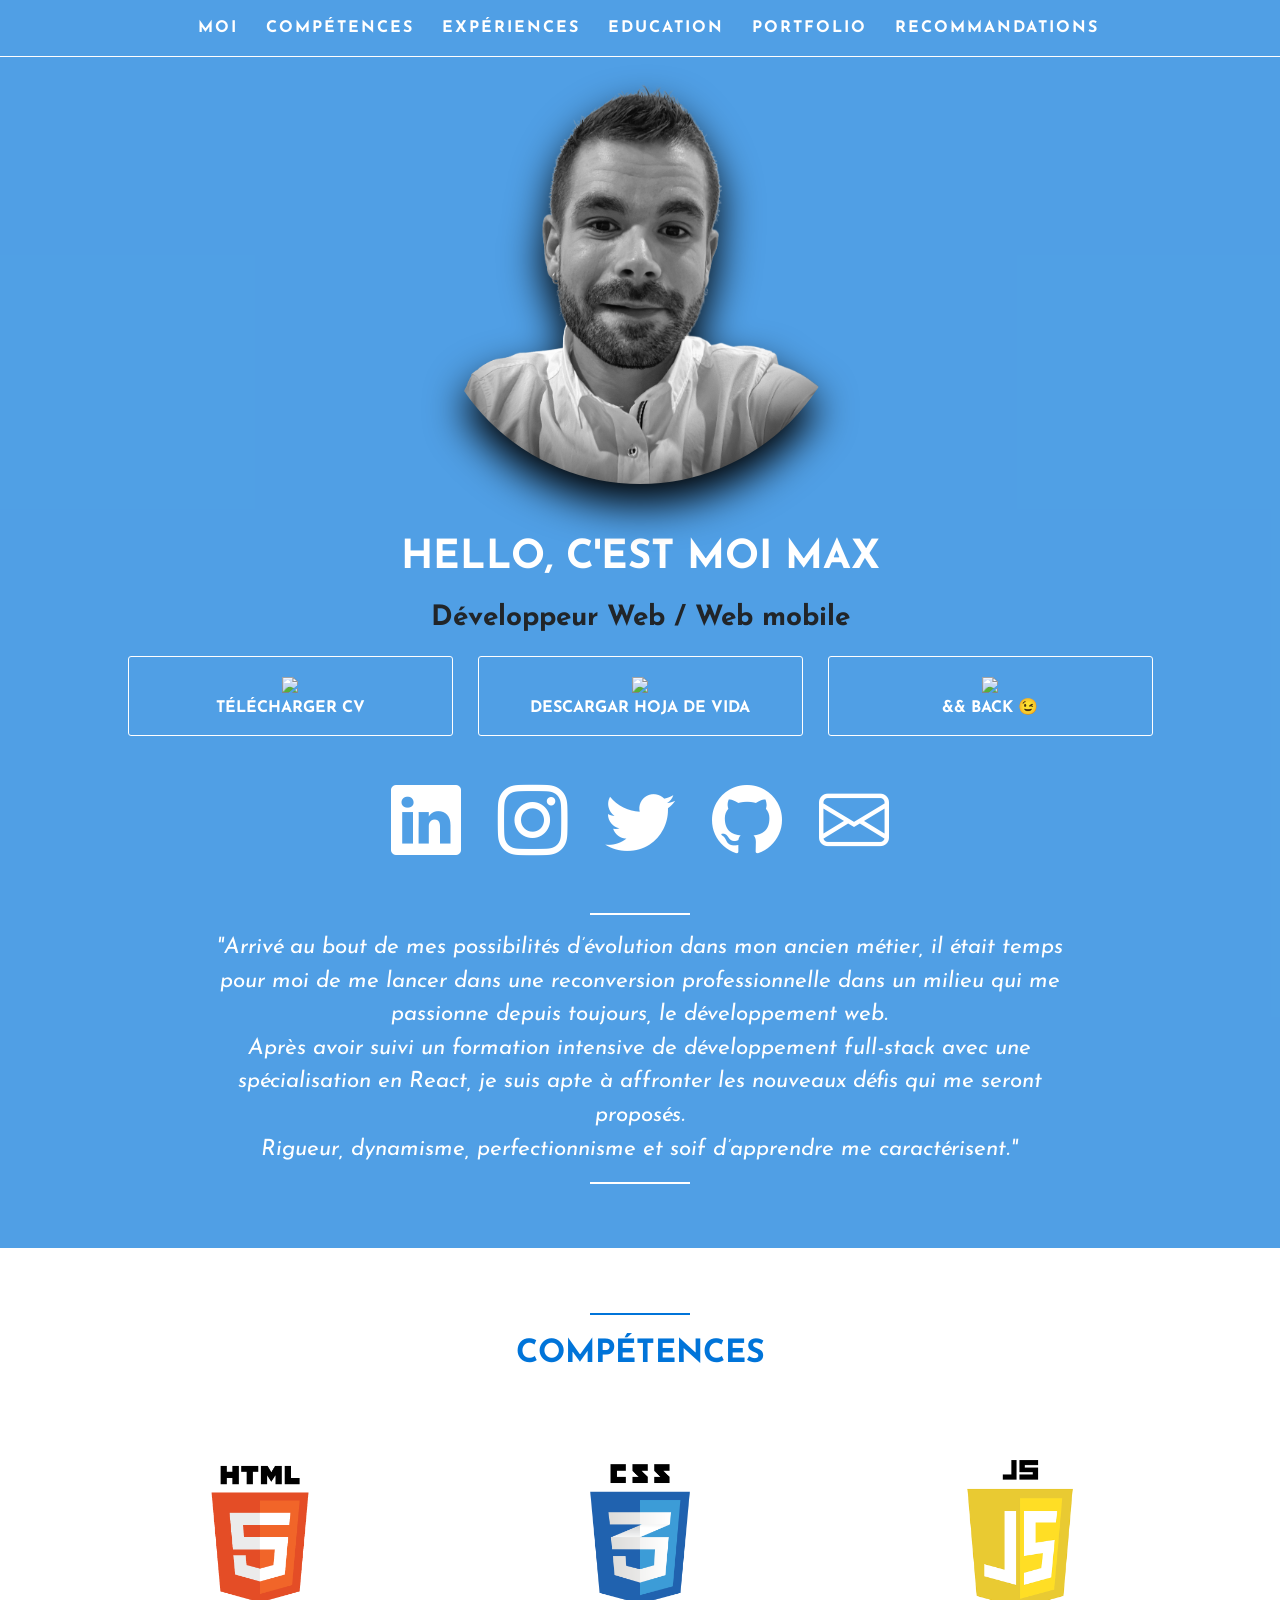
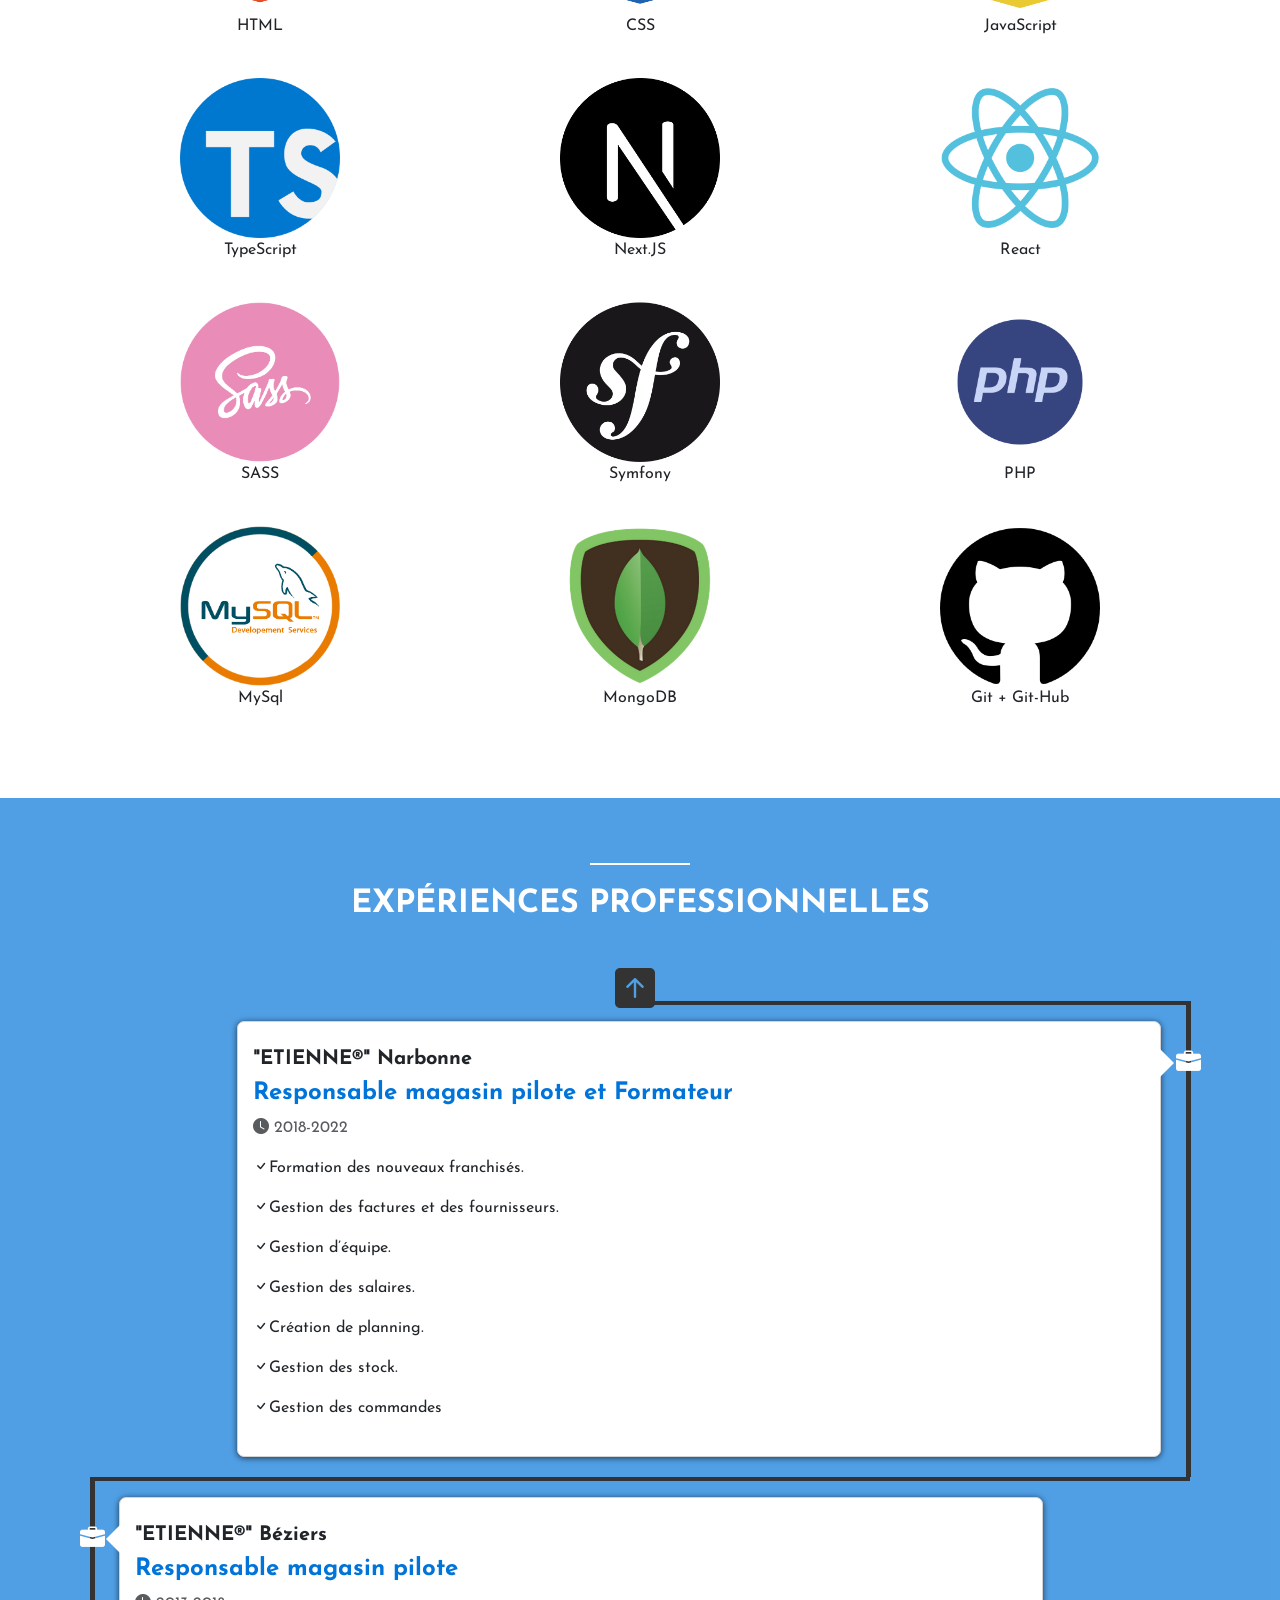
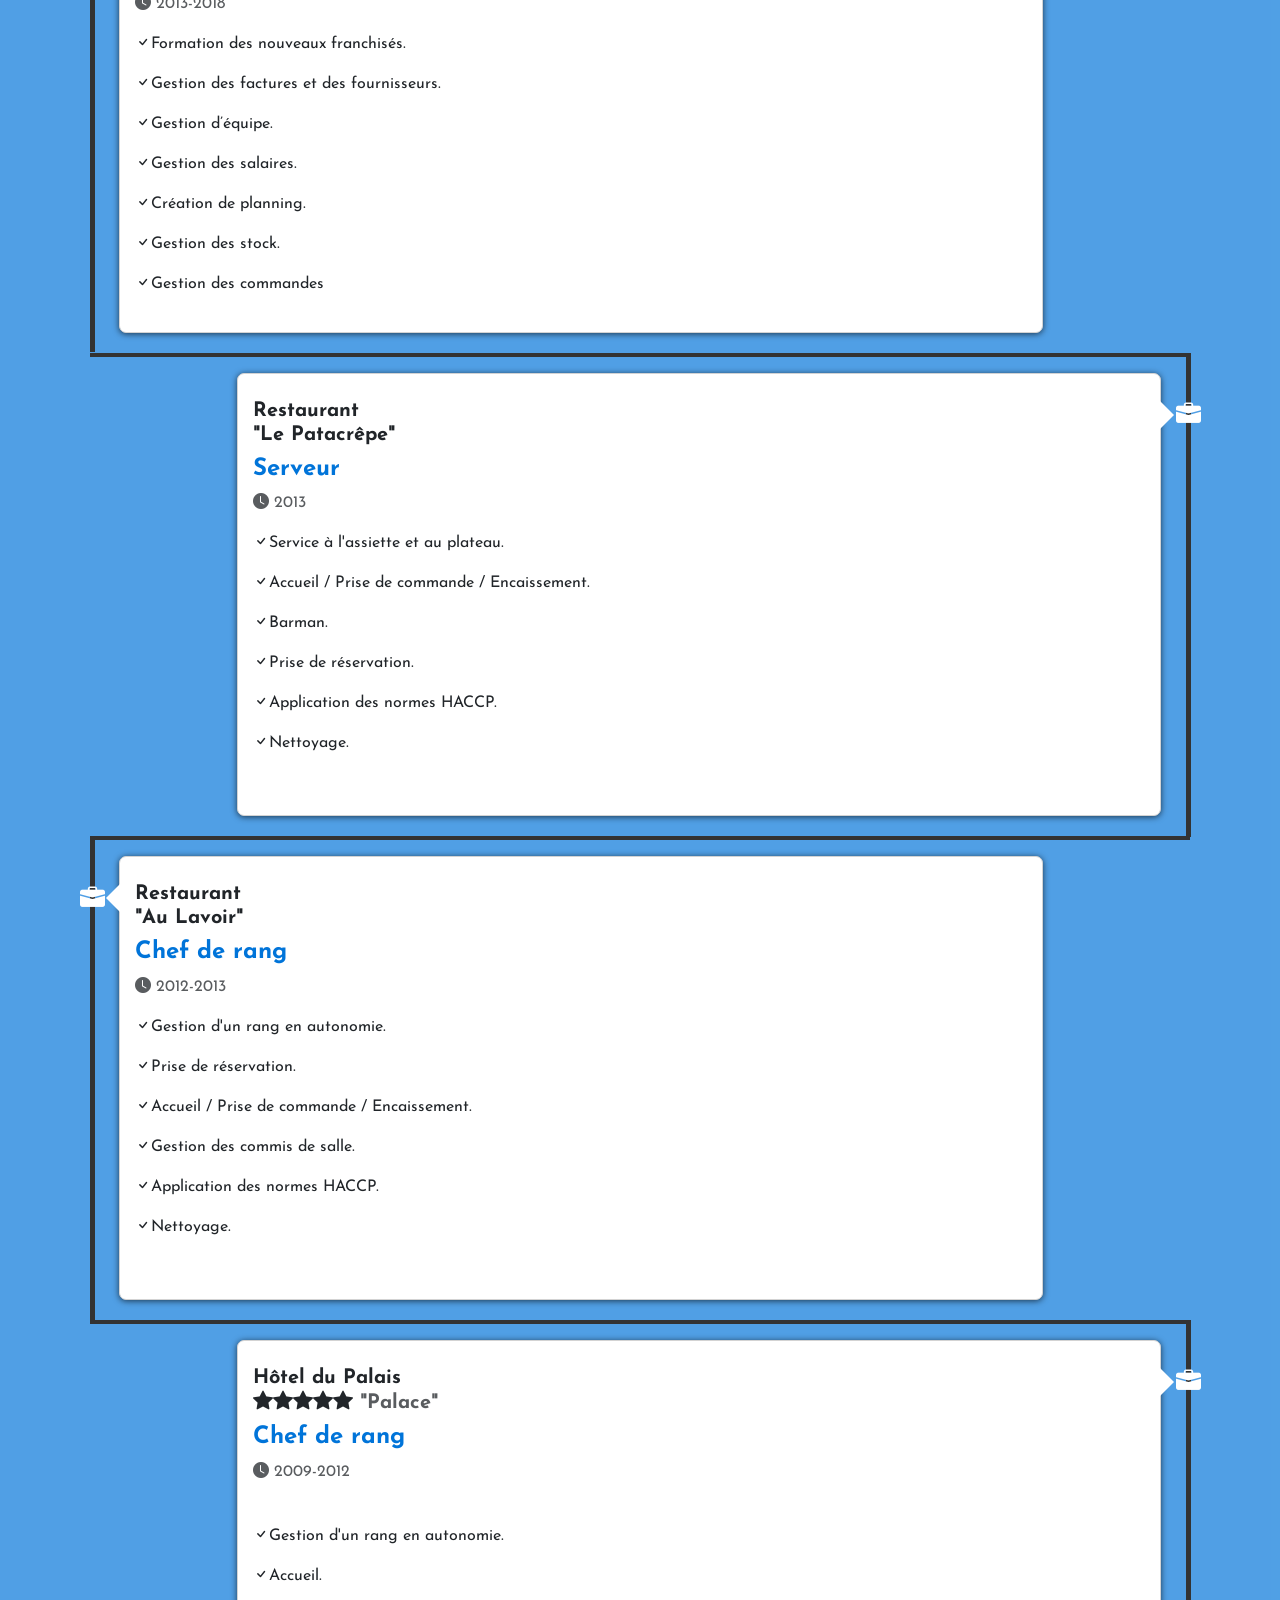
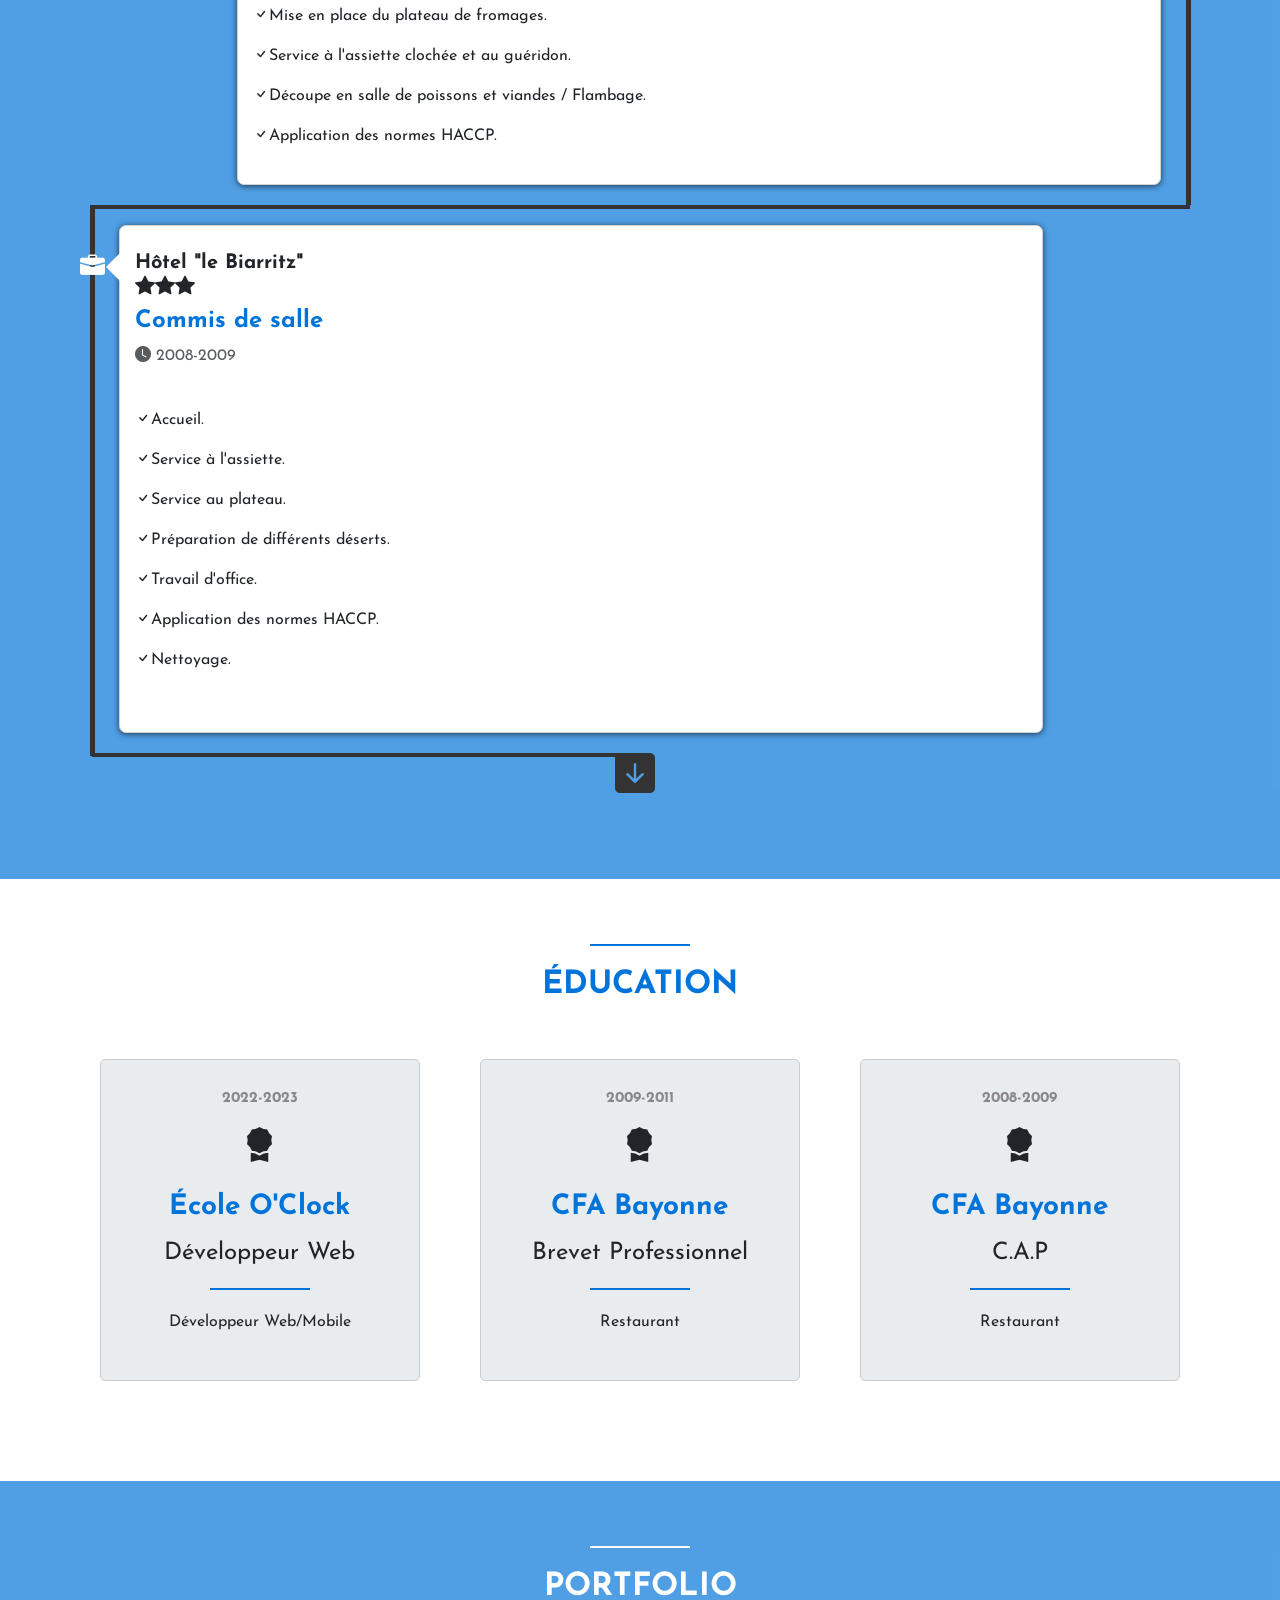
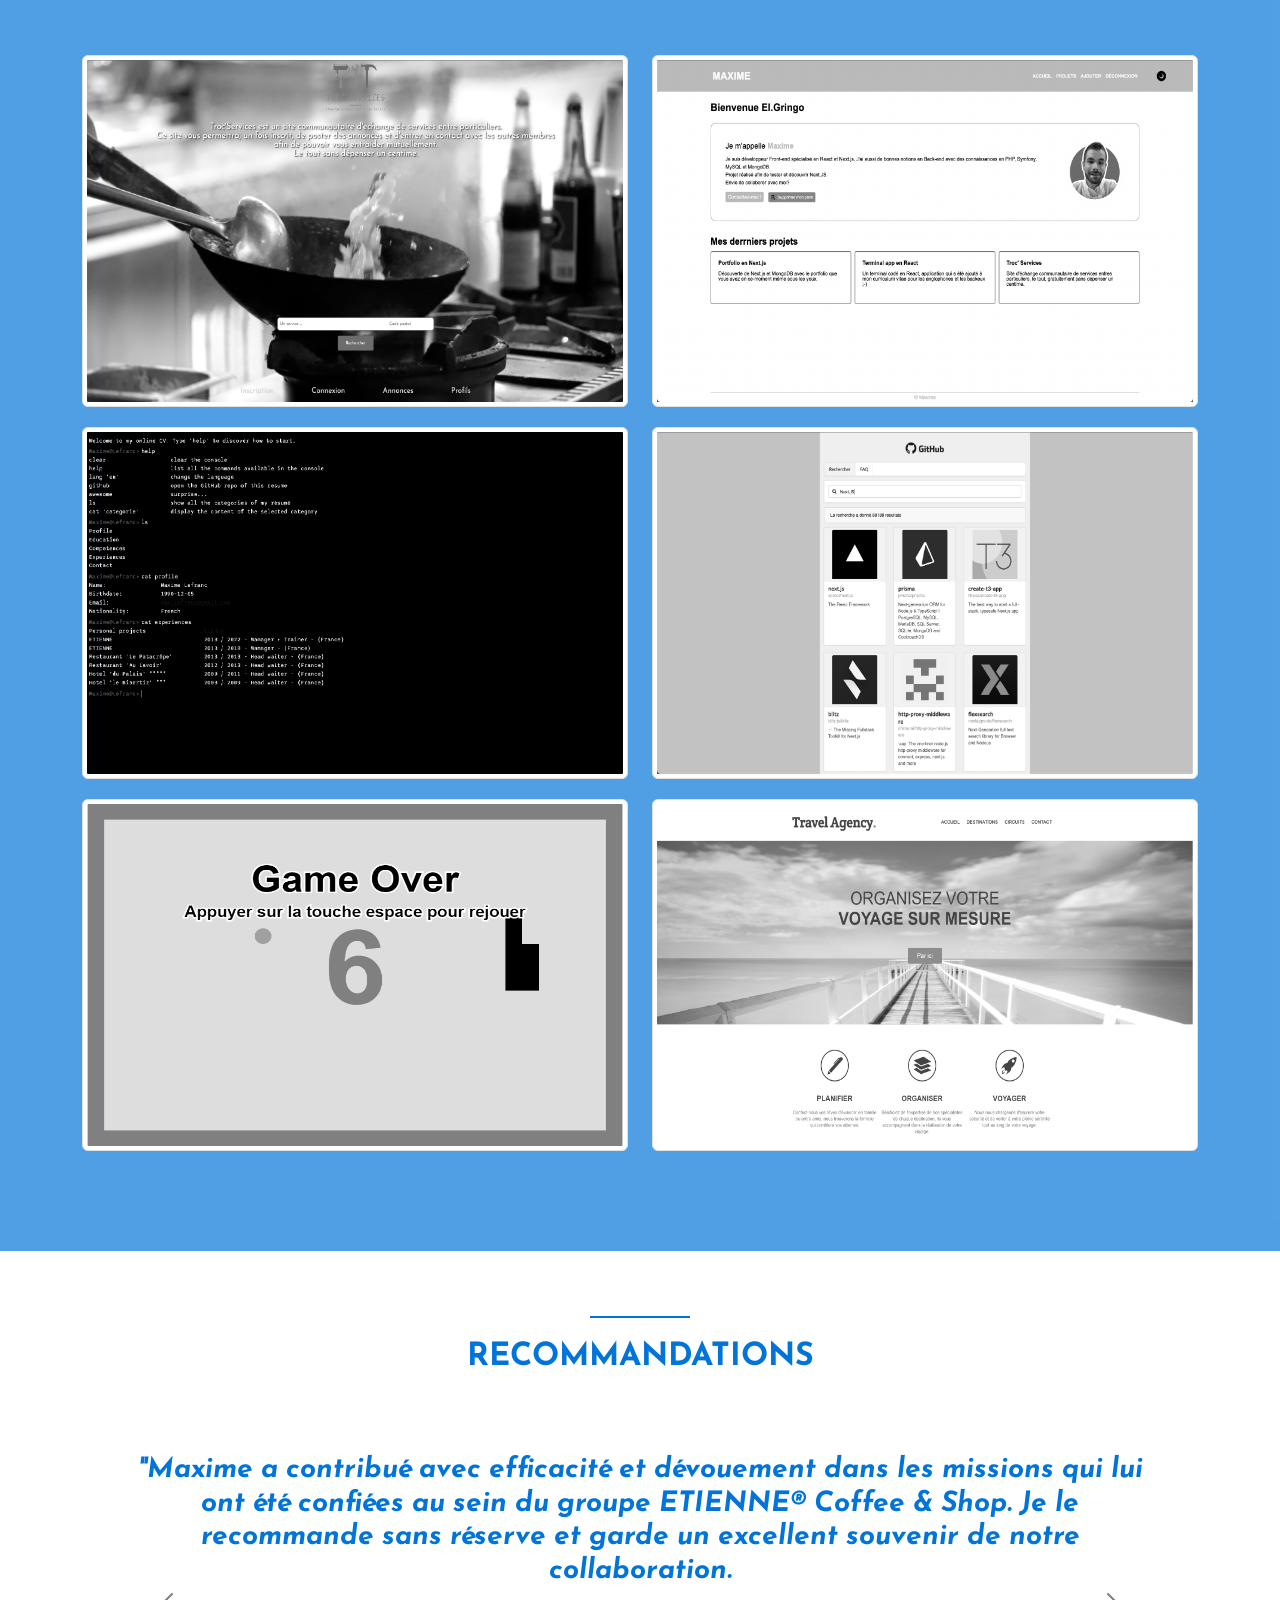
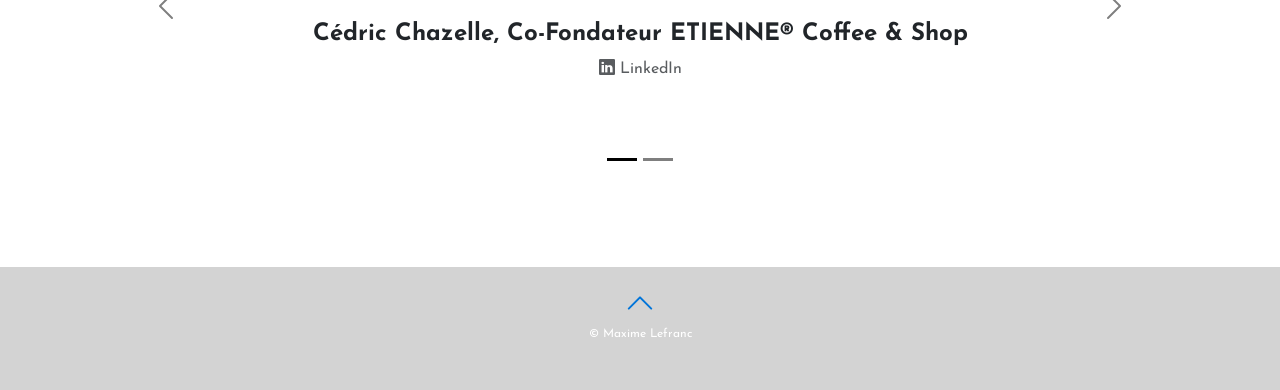
==== commit 0f6e64d8: "Change all cv's and add symfony to hard skills" ====
--- a/index.html
+++ b/index.html
@@ -1,576 +1,487 @@
 <!DOCTYPE html>
 <html>
-  <head>
-    <title>CV Maxime Lefranc</title>
-    <meta charset="utf-8" />
-    <meta name="viewport" content="width=device-width, initial-scale=1" />
-    <link
-      href="https://cdn.jsdelivr.net/npm/bootstrap@5.2.0-beta1/dist/css/bootstrap.min.css"
-      rel="stylesheet"
-      integrity="sha384-0evHe/X+R7YkIZDRvuzKMRqM+OrBnVFBL6DOitfPri4tjfHxaWutUpFmBp4vmVor"
-      crossorigin="anonymous"
-    />
-    <script
-      src="https://cdn.jsdelivr.net/npm/bootstrap@5.2.0-beta1/dist/js/bootstrap.bundle.min.js"
-      integrity="sha384-pprn3073KE6tl6bjs2QrFaJGz5/SUsLqktiwsUTF55Jfv3qYSDhgCecCxMW52nD2"
-      crossorigin="anonymous"
-    ></script>
-    <link href="css/style.css" type="text/css" rel="stylesheet" />
-    <script src="js/jquery-3.6.0.min.js"></script>
-    <script src="js/script.js"></script>
-    <link
-      rel="stylesheet"
-      href="https://cdn.jsdelivr.net/npm/bootstrap-icons@1.8.3/font/bootstrap-icons.css"
-    />
-    <link
-      href="https://fonts.googleapis.com/css2?family=Josefin+Sans:wght@700&display=swap"
-      rel="stylesheet"
-    />
-  </head>
 
-  <body data-bs-target="myNavBar">
-    <nav id="myNavBar" class="navbar navbar-expand-lg navbar-dark sticky-top">
-      <div class="container-fluid">
-        <a class="navbar-brand" href="#"></a>
-        <button
-          class="navbar-toggler"
-          type="button"
-          data-bs-toggle="collapse"
-          data-bs-target="#navbarNavDropdown"
-          aria-controls="navbarNavDropdown"
-          aria-expanded="false"
-          aria-label="Toggle navigation"
-        >
-          <span class="navbar-toggler-icon"></span>
-        </button>
-        <div class="collapse navbar-collapse" id="navbarNavDropdown">
-          <ul class="navbar-nav">
-            <li class="nav-item">
-              <a class="nav-link" aria-current="page" href="#about">Moi</a>
-            </li>
-            <li class="nav-item">
-              <a class="nav-link" href="#skills">Compétences</a>
-            </li>
-            <li class="nav-item">
-              <a class="nav-link" href="#experience">Expériences</a>
-            </li>
-            <li class="nav-item">
-              <a class="nav-link" href="#education">Education</a>
-            </li>
-            <li class="nav-item">
-              <a class="nav-link" href="#portfolio">Portfolio</a>
-            </li>
-            <li class="nav-item">
-              <a class="nav-link" href="#recommendations">Recommandations</a>
-            </li>
-          </ul>
-        </div>
-      </div>
-    </nav>
+<head>
+  <title>CV Maxime Lefranc</title>
+  <meta charset="utf-8" />
+  <meta name="viewport" content="width=device-width, initial-scale=1" />
+  <link href="https://cdn.jsdelivr.net/npm/bootstrap@5.2.0-beta1/dist/css/bootstrap.min.css" rel="stylesheet"
+    integrity="sha384-0evHe/X+R7YkIZDRvuzKMRqM+OrBnVFBL6DOitfPri4tjfHxaWutUpFmBp4vmVor" crossorigin="anonymous" />
+  <script src="https://cdn.jsdelivr.net/npm/bootstrap@5.2.0-beta1/dist/js/bootstrap.bundle.min.js"
+    integrity="sha384-pprn3073KE6tl6bjs2QrFaJGz5/SUsLqktiwsUTF55Jfv3qYSDhgCecCxMW52nD2"
+    crossorigin="anonymous"></script>
+  <link href="css/style.css" type="text/css" rel="stylesheet" />
+  <script src="js/jquery-3.6.0.min.js"></script>
+  <script src="js/script.js"></script>
+  <link rel="stylesheet" href="https://cdn.jsdelivr.net/npm/bootstrap-icons@1.8.3/font/bootstrap-icons.css" />
+  <link href="https://fonts.googleapis.com/css2?family=Josefin+Sans:wght@700&display=swap" rel="stylesheet" />
+</head>
 
-    <section id="about" class="container-fluid">
-      <div class="profile-picture">
-        <img class="col-8 col-lg-4 rounded-circle" src="images/IMG_1394.png" />
-      </div>
-      <div class="heading">
-        <h1>Hello, c'est moi Max</h1>
-        <h3>Développeur Web / Web mobile</h3>
-        <a class="button1" href="./docs/new_CV_Max_2022_FR.pdf" target="_blank"
-          ><img
-            src="https://img.icons8.com/color/30/000000/france-circular.png"
-          />
-          <div></div>
-          Télécharger CV
-        </a>
-        <a class="button1" href="./docs/new_CV_Max_2022_ES.pdf" target="_blank"
-          ><img
-            src="https://img.icons8.com/fluent/30/000000/colombia-circular.png"
-          />
-          <div></div>
-          Descargar Hoja de Vida
-        </a>
-        <a
-          class="button1"
-          onclick="window.open('https:\/\/terminal-cv-react.vercel.app\/','name','width=1200,height=500')"
-          ><img
-            src="https://img.icons8.com/fluent/30/000000/usa-circular.png"
-          />
-          <div></div>
-          && back &#128521;
-        </a>
-        <br />
-        <a
-          class="social__icons"
-          href="https://www.linkedin.com/in/max34"
-          target="_blank"
-          ><span class="bi-linkedin"></span
-        ></a>
-        <a
-          class="social__icons"
-          href="https://www.instagram.com/el.gringo.34"
-          target="_blank"
-          ><span class="bi bi-instagram"></span
-        ></a>
-        <a
-          class="social__icons"
-          href="https://twitter.com/MaxiLefranc"
-          target="_blank"
-          ><span class="bi bi-twitter"></span
-        ></a>
-        <a
-          class="social__icons"
-          href="https://github.com/MaximeLefranc"
-          target="_blank"
-          ><span class="bi bi-github"></span
-        ></a>
-        <a
-          class="social__icons"
-          href="mailto:maxilefranc@gmail.com"
-          target="_blank"
-          ><span class="bi bi-envelope"></span
-        ></a>
-        <div class="divider white profile1"></div>
-        <cite class="profile col-lg-8"
-          >"Arrivé au bout de mes possibilités d’évolution dans mon ancien
-          métier, il était temps pour moi de me lancer dans une reconversion
-          professionnelle dans un milieu qui me passionne depuis toujours, le
-          développement web.<br />
-          Après avoir suivi un formation intensive de développement full-stack
-          avec une spécialisation en React, je suis apte à affronter les
-          nouveaux défis qui me seront proposés.<br />
-          Rigueur, dynamisme, perfectionnisme et soif d’apprendre me
-          caractérisent."
-        </cite>
-        <div class="divider white profile2"></div>
-      </div>
-    </section>
+<body data-bs-target="myNavBar">
+  <nav id="myNavBar" class="navbar navbar-expand-lg navbar-dark sticky-top">
+    <div class="container-fluid">
+      <a class="navbar-brand" href="#"></a>
+      <button class="navbar-toggler" type="button" data-bs-toggle="collapse" data-bs-target="#navbarNavDropdown"
+        aria-controls="navbarNavDropdown" aria-expanded="false" aria-label="Toggle navigation">
+        <span class="navbar-toggler-icon"></span>
+      </button>
+      <div class="collapse navbar-collapse" id="navbarNavDropdown">
+        <ul class="navbar-nav">
+          <li class="nav-item">
+            <a class="nav-link" aria-current="page" href="#about">Moi</a>
+          </li>
+          <li class="nav-item">
+            <a class="nav-link" href="#skills">Compétences</a>
+          </li>
+          <li class="nav-item">
+            <a class="nav-link" href="#experience">Expériences</a>
+          </li>
+          <li class="nav-item">
+            <a class="nav-link" href="#education">Education</a>
+          </li>
+          <li class="nav-item">
+            <a class="nav-link" href="#portfolio">Portfolio</a>
+          </li>
+          <li class="nav-item">
+            <a class="nav-link" href="#recommendations">Recommandations</a>
+          </li>
+        </ul>
+      </div>
+    </div>
+  </nav>
 
-    <section id="skills">
+  <section id="about" class="container-fluid">
+    <div class="profile-picture">
+      <img class="col-8 col-lg-4 rounded-circle" src="images/IMG_1394.png" />
+    </div>
+    <div class="heading">
+      <h1>Hello, c'est moi Max</h1>
+      <h3>Développeur Web / Web mobile</h3>
+      <a class="button1" href="./docs/new_CV_Max_2022_FR.pdf" target="_blank"><img
+          src="https://img.icons8.com/color/30/000000/france-circular.png" />
+        <div></div>
+        Télécharger CV
+      </a>
+      <a class="button1" href="./docs/new_CV_Max_2022_ES.pdf" target="_blank"><img
+          src="https://img.icons8.com/fluent/30/000000/colombia-circular.png" />
+        <div></div>
+        Descargar Hoja de Vida
+      </a>
+      <a class="button1"
+        onclick="window.open('https:\/\/terminal-cv-react.vercel.app\/','name','width=1200,height=500')"><img
+          src="https://img.icons8.com/fluent/30/000000/usa-circular.png" />
+        <div></div>
+        && back &#128521;
+      </a>
+      <br />
+      <a class="social__icons" href="https://www.linkedin.com/in/max34" target="_blank"><span
+          class="bi-linkedin"></span></a>
+      <a class="social__icons" href="https://www.instagram.com/el.gringo.34" target="_blank"><span
+          class="bi bi-instagram"></span></a>
+      <a class="social__icons" href="https://twitter.com/MaxiLefranc" target="_blank"><span
+          class="bi bi-twitter"></span></a>
+      <a class="social__icons" href="https://github.com/MaximeLefranc" target="_blank"><span
+          class="bi bi-github"></span></a>
+      <a class="social__icons" href="mailto:maxilefranc@gmail.com" target="_blank"><span
+          class="bi bi-envelope"></span></a>
+      <div class="divider white profile1"></div>
+      <cite class="profile col-lg-8">"Arrivé au bout de mes possibilités d’évolution dans mon ancien
+        métier, il était temps pour moi de me lancer dans une reconversion
+        professionnelle dans un milieu qui me passionne depuis toujours, le
+        développement web.<br />
+        Après avoir suivi un formation intensive de développement full-stack
+        avec une spécialisation en React, je suis apte à affronter les
+        nouveaux défis qui me seront proposés.<br />
+        Rigueur, dynamisme, perfectionnisme et soif d’apprendre me
+        caractérisent."
+      </cite>
+      <div class="divider white profile2"></div>
+    </div>
+  </section>
+
+  <section id="skills">
+    <div class="divider"></div>
+    <div class="heading">
+      <h2>Compétences</h2>
+    </div>
+    <div class="container">
+      <div class="row d-flex justify-content-around">
+        <div class="img">
+          <img src="./images/HTML.png" class="h-100" alt="HTML logo" />
+          <p>HTML</p>
+        </div>
+        <div class="img">
+          <img src="./images/CSS.png" class="h-100" alt="CSS logo" />
+          <p>CSS</p>
+        </div>
+        <div class="img">
+          <img src="./images/JS.png" class="h-100" alt="JavaScript logo" />
+          <p>JavaScript</p>
+        </div>
+        <div class="img">
+          <img src="./images/TS.png" class="h-100" alt="TypeScript logo" />
+          <p>TypeScript</p>
+        </div>
+        <div class="img" style="width: 18rem">
+          <img src="./images/Next.png" class="h-100" alt="Next.JS logo" />
+          <p>Next.JS</p>
+        </div>
+        <div class="img">
+          <img src="./images/REACT.png" class="h-100" alt="REACT logo" />
+          <p>React</p>
+        </div>
+        <div class="img">
+          <img src="./images/SASS.png" class="h-100" alt="SASS logo" />
+          <p>SASS</p>
+        </div>
+        <div class="img">
+          <img src="./images/symfony-logo-png-transparent.png" class="h-100" alt="Symfony logo" />
+          <p>Symfony</p>
+        </div>
+        <div class="img" style="width: 18rem">
+          <img src="./images/PHP.png" class="h-100" alt="PHP logo" />
+          <p>PHP</p>
+        </div>
+        <div class="img" style="width: 18rem">
+          <img src="./images/MySql.png" class="h-100" alt="My SQL logo" />
+          <p>MySql</p>
+        </div>
+        <div class="img" style="width: 18rem">
+          <img src="./images/mongoDB.png" class="h-100" alt="MongoDB logo" />
+          <p>MongoDB</p>
+        </div>
+        <div class="img" style="width: 18rem">
+          <img src="./images/Github.png" class="h-100" alt="Git/GitHub logo" />
+          <p>Git + Git-Hub</p>
+        </div>
+      </div>
+    </div>
+  </section>
+  <section id="experience">
+    <div class="container">
+      <div class="divider white"></div>
+      <div id="special" class="heading">
+        <h2>Expériences Professionnelles</h2>
+      </div>
+      <span class="bi-arrow-up-square-fill"></span>
+      <ul class="timeline">
+        <li>
+          <div class="divider-rigth-start"></div>
+          <div class="position-rigth">
+            <div class="timeline-badge">
+              <span class="bi-briefcase-fill"></span>
+            </div>
+            <div class="timeline-panel-container">
+              <div class="timeline-panel">
+                <div class="timeline-heading">
+                  <h3>"ETIENNE®" Narbonne</h3>
+                  <h4>Responsable magasin pilote et Formateur</h4>
+                  <p class="text-muted">
+                    <span class="bi-clock-fill"></span> 2018-2022
+                  </p>
+                </div>
+                <div class="timeline-body">
+                  <p>
+                    <span class="bi-check"></span>Formation des nouveaux
+                    franchisés.
+                  </p>
+                  <p>
+                    <span class="bi-check"></span>Gestion des factures et des
+                    fournisseurs.
+                  </p>
+                  <p><span class="bi-check"></span>Gestion d’équipe.</p>
+                  <p><span class="bi-check"></span>Gestion des salaires.</p>
+                  <p><span class="bi-check"></span>Création de planning.</p>
+                  <p><span class="bi-check"></span>Gestion des stock.</p>
+                  <p><span class="bi-check"></span>Gestion des commandes</p>
+                </div>
+              </div>
+            </div>
+          </div>
+        </li>
+        <li>
+          <div class="divider-left"></div>
+          <div class="position-left">
+            <div class="timeline-badge">
+              <span class="bi-briefcase-fill"></span>
+            </div>
+            <div class="timeline-panel-container-inverted">
+              <div class="timeline-panel">
+                <div class="timeline-heading">
+                  <h3>"ETIENNE®" Béziers</h3>
+                  <h4>Responsable magasin pilote</h4>
+                  <p class="text-muted">
+                    <span class="bi-clock-fill"></span> 2013-2018
+                  </p>
+                </div>
+                <div class="timeline-body">
+                  <p>
+                    <span class="bi-check"></span>Formation des nouveaux
+                    franchisés.
+                  </p>
+                  <p>
+                    <span class="bi-check"></span>Gestion des factures et des
+                    fournisseurs.
+                  </p>
+                  <p><span class="bi-check"></span>Gestion d’équipe.</p>
+                  <p><span class="bi-check"></span>Gestion des salaires.</p>
+                  <p><span class="bi-check"></span>Création de planning.</p>
+                  <p><span class="bi-check"></span>Gestion des stock.</p>
+                  <p><span class="bi-check"></span>Gestion des commandes</p>
+                </div>
+              </div>
+            </div>
+          </div>
+        </li>
+        <li>
+          <div class="divider-rigth"></div>
+          <div class="position-rigth">
+            <div class="timeline-badge">
+              <span class="bi-briefcase-fill"></span>
+            </div>
+            <div class="timeline-panel-container">
+              <div class="timeline-panel">
+                <div class="timeline-heading">
+                  <h3>Restaurant<br />"Le Patacrêpe"</h3>
+                  <h4>Serveur</h4>
+                  <p class="text-muted">
+                    <span class="bi-clock-fill"></span> 2013
+                  </p>
+                </div>
+                <div class="timeline-body">
+                  <p>
+                    <span class="bi-check"></span>Service à l'assiette et au
+                    plateau.
+                  </p>
+                  <p>
+                    <span class="bi-check"></span>Accueil / Prise de commande
+                    / Encaissement.
+                  </p>
+                  <p><span class="bi-check"></span>Barman.</p>
+                  <p><span class="bi-check"></span>Prise de réservation.</p>
+                  <p>
+                    <span class="bi-check"></span>Application des normes
+                    HACCP.
+                  </p>
+                  <p><span class="bi-check"></span>Nettoyage.</p>
+                  <br />
+                </div>
+              </div>
+            </div>
+          </div>
+        </li>
+        <li>
+          <div class="divider-left"></div>
+          <div class="position-left">
+            <div class="timeline-badge">
+              <span class="bi-briefcase-fill"></span>
+            </div>
+            <div class="timeline-panel-container-inverted">
+              <div class="timeline-panel">
+                <div class="timeline-heading">
+                  <h3>Restaurant<br />"Au Lavoir"</h3>
+                  <h4>Chef de rang</h4>
+                  <p class="text-muted">
+                    <span class="bi-clock-fill"></span> 2012-2013
+                  </p>
+                </div>
+                <div class="timeline-body">
+                  <p>
+                    <span class="bi-check"></span>Gestion d'un rang en
+                    autonomie.
+                  </p>
+                  <p><span class="bi-check"></span>Prise de réservation.</p>
+                  <p>
+                    <span class="bi-check"></span>Accueil / Prise de commande
+                    / Encaissement.
+                  </p>
+                  <p>
+                    <span class="bi-check"></span>Gestion des commis de salle.
+                  </p>
+                  <p>
+                    <span class="bi-check"></span>Application des normes
+                    HACCP.
+                  </p>
+                  <p><span class="bi-check"></span>Nettoyage.</p>
+                  <br />
+                </div>
+              </div>
+            </div>
+          </div>
+        </li>
+        <li>
+          <div class="divider-rigth"></div>
+          <div class="position-rigth">
+            <div class="timeline-badge">
+              <span class="bi-briefcase-fill"></span>
+            </div>
+            <div class="timeline-panel-container">
+              <div class="timeline-panel">
+                <div class="timeline-heading">
+                  <h3>
+                    Hôtel du Palais<br /><span class="bi-star-fill"></span><span class="bi-star-fill"></span><span
+                      class="bi-star-fill"></span><span class="bi-star-fill"></span><span
+                      class="bi-star-fill"></span><span class="text-muted"> "Palace"</span>
+                  </h3>
+                  <h4>Chef de rang</h4>
+                  <p class="text-muted">
+                    <span class="bi-clock-fill"></span> 2009-2012
+                  </p>
+                </div>
+                <div class="timeline-body">
+                  <br />
+                  <p>
+                    <span class="bi-check"></span>Gestion d'un rang en
+                    autonomie.
+                  </p>
+                  <p><span class="bi-check"></span>Accueil.</p>
+                  <p>
+                    <span class="bi-check"></span>Mise en place du plateau de
+                    fromages.
+                  </p>
+                  <p>
+                    <span class="bi-check"></span>Service à l'assiette clochée
+                    et au guéridon.
+                  </p>
+                  <p>
+                    <span class="bi-check"></span>Découpe en salle de poissons
+                    et viandes / Flambage.
+                  </p>
+                  <p>
+                    <span class="bi-check"></span>Application des normes
+                    HACCP.
+                  </p>
+                </div>
+              </div>
+            </div>
+          </div>
+        </li>
+        <li>
+          <div class="divider-left"></div>
+          <div class="position-left">
+            <div class="timeline-badge">
+              <span class="bi-briefcase-fill"></span>
+            </div>
+            <div class="timeline-panel-container-inverted">
+              <div class="timeline-panel">
+                <div class="timeline-heading">
+                  <h3>
+                    Hôtel "le Biarritz"<br /><span class="bi-star-fill"></span><span class="bi-star-fill"></span><span
+                      class="bi-star-fill"></span>
+                  </h3>
+                  <h4>Commis de salle</h4>
+                  <p class="text-muted">
+                    <span class="bi-clock-fill"></span> 2008-2009
+                  </p>
+                </div>
+                <div class="timeline-body">
+                  <br />
+                  <p><span class="bi-check"></span>Accueil.</p>
+                  <p><span class="bi-check"></span>Service à l'assiette.</p>
+                  <p><span class="bi-check"></span>Service au plateau.</p>
+                  <p>
+                    <span class="bi-check"></span>Préparation de différents
+                    déserts.
+                  </p>
+                  <p><span class="bi-check"></span>Travail d'office.</p>
+                  <p>
+                    <span class="bi-check"></span>Application des normes
+                    HACCP.
+                  </p>
+                  <p><span class="bi-check"></span>Nettoyage.</p>
+                  <br />
+                </div>
+              </div>
+            </div>
+          </div>
+        </li>
+        <div class="divider-rigth-end"></div>
+        <span class="bi-arrow-down-square-fill"></span>
+      </ul>
+    </div>
+  </section>
+  <section id="education">
+    <div class="container">
       <div class="divider"></div>
       <div class="heading">
-        <h2>Compétences</h2>
-      </div>
-      <div class="container">
-        <div class="row d-flex justify-content-around">
-          <div class="img">
-            <img src="./images/HTML.png" class="h-100" alt="HTML logo" />
-            <p>HTML</p>
-          </div>
-          <div class="img">
-            <img src="./images/CSS.png" class="h-100" alt="CSS logo" />
-            <p>CSS</p>
-          </div>
-          <div class="img">
-            <img src="./images/JS.png" class="h-100" alt="HTML logo" />
-            <p>JavaScript</p>
-          </div>
-          <div class="img">
-            <img src="./images/TS.png" class="h-100" alt="HTML logo" />
-            <p>TypeScript</p>
-          </div>
-          <div class="img" style="width: 18rem">
-            <img src="./images/Next.png" class="h-100" alt="Next.JS logo" />
-            <p>Next.JS</p>
-          </div>
-          <div class="img">
-            <img src="./images/REACT.png" class="h-100" alt="HTML logo" />
-            <p>React</p>
-          </div>
-          <div class="img">
-            <img src="./images/SASS.png" class="h-100" alt="HTML logo" />
-            <p>SASS</p>
-          </div>
-          <div class="img">
-            <img src="./images/Bootstrap.png" class="h-100" alt="HTML logo" />
-            <p>Bootstrap</p>
-          </div>
-          <div class="img" style="width: 18rem">
-            <img src="./images/PHP.png" class="h-100" alt="HTML logo" />
-            <p>PHP</p>
-          </div>
-          <div class="img" style="width: 18rem">
-            <img src="./images/MySql.png" class="h-100" alt="HTML logo" />
-            <p>MySql</p>
-          </div>
-          <div class="img" style="width: 18rem">
-            <img src="./images/mongoDB.png" class="h-100" alt="MongoDB logo" />
-            <p>MongoDB</p>
-          </div>
-          <div class="img" style="width: 18rem">
-            <img
-              src="./images/Github.png"
-              class="h-100"
-              alt="Git/GitHub logo"
-            />
-            <p>Git + Git-Hub</p>
-          </div>
-        </div>
-      </div>
-    </section>
-    <section id="experience">
-      <div class="container">
-        <div class="divider white"></div>
-        <div id="special" class="heading">
-          <h2>Expériences Professionnelles</h2>
-        </div>
-        <span class="bi-arrow-up-square-fill"></span>
-        <ul class="timeline">
-          <li>
-            <div class="divider-rigth-start"></div>
-            <div class="position-rigth">
-              <div class="timeline-badge">
-                <span class="bi-briefcase-fill"></span>
-              </div>
-              <div class="timeline-panel-container">
-                <div class="timeline-panel">
-                  <div class="timeline-heading">
-                    <h3>"ETIENNE®" Narbonne</h3>
-                    <h4>Responsable magasin pilote et Formateur</h4>
-                    <p class="text-muted">
-                      <span class="bi-clock-fill"></span> 2018-2022
-                    </p>
-                  </div>
-                  <div class="timeline-body">
-                    <p>
-                      <span class="bi-check"></span>Formation des nouveaux
-                      franchisés.
-                    </p>
-                    <p>
-                      <span class="bi-check"></span>Gestion des factures et des
-                      fournisseurs.
-                    </p>
-                    <p><span class="bi-check"></span>Gestion d’équipe.</p>
-                    <p><span class="bi-check"></span>Gestion des salaires.</p>
-                    <p><span class="bi-check"></span>Création de planning.</p>
-                    <p><span class="bi-check"></span>Gestion des stock.</p>
-                    <p><span class="bi-check"></span>Gestion des commandes</p>
-                  </div>
-                </div>
-              </div>
-            </div>
-          </li>
-          <li>
-            <div class="divider-left"></div>
-            <div class="position-left">
-              <div class="timeline-badge">
-                <span class="bi-briefcase-fill"></span>
-              </div>
-              <div class="timeline-panel-container-inverted">
-                <div class="timeline-panel">
-                  <div class="timeline-heading">
-                    <h3>"ETIENNE®" Béziers</h3>
-                    <h4>Responsable magasin pilote</h4>
-                    <p class="text-muted">
-                      <span class="bi-clock-fill"></span> 2013-2018
-                    </p>
-                  </div>
-                  <div class="timeline-body">
-                    <p>
-                      <span class="bi-check"></span>Formation des nouveaux
-                      franchisés.
-                    </p>
-                    <p>
-                      <span class="bi-check"></span>Gestion des factures et des
-                      fournisseurs.
-                    </p>
-                    <p><span class="bi-check"></span>Gestion d’équipe.</p>
-                    <p><span class="bi-check"></span>Gestion des salaires.</p>
-                    <p><span class="bi-check"></span>Création de planning.</p>
-                    <p><span class="bi-check"></span>Gestion des stock.</p>
-                    <p><span class="bi-check"></span>Gestion des commandes</p>
-                  </div>
-                </div>
-              </div>
-            </div>
-          </li>
-          <li>
-            <div class="divider-rigth"></div>
-            <div class="position-rigth">
-              <div class="timeline-badge">
-                <span class="bi-briefcase-fill"></span>
-              </div>
-              <div class="timeline-panel-container">
-                <div class="timeline-panel">
-                  <div class="timeline-heading">
-                    <h3>Restaurant<br />"Le Patacrêpe"</h3>
-                    <h4>Serveur</h4>
-                    <p class="text-muted">
-                      <span class="bi-clock-fill"></span> 2013
-                    </p>
-                  </div>
-                  <div class="timeline-body">
-                    <p>
-                      <span class="bi-check"></span>Service à l'assiette et au
-                      plateau.
-                    </p>
-                    <p>
-                      <span class="bi-check"></span>Accueil / Prise de commande
-                      / Encaissement.
-                    </p>
-                    <p><span class="bi-check"></span>Barman.</p>
-                    <p><span class="bi-check"></span>Prise de réservation.</p>
-                    <p>
-                      <span class="bi-check"></span>Application des normes
-                      HACCP.
-                    </p>
-                    <p><span class="bi-check"></span>Nettoyage.</p>
-                    <br />
-                  </div>
-                </div>
-              </div>
-            </div>
-          </li>
-          <li>
-            <div class="divider-left"></div>
-            <div class="position-left">
-              <div class="timeline-badge">
-                <span class="bi-briefcase-fill"></span>
-              </div>
-              <div class="timeline-panel-container-inverted">
-                <div class="timeline-panel">
-                  <div class="timeline-heading">
-                    <h3>Restaurant<br />"Au Lavoir"</h3>
-                    <h4>Chef de rang</h4>
-                    <p class="text-muted">
-                      <span class="bi-clock-fill"></span> 2012-2013
-                    </p>
-                  </div>
-                  <div class="timeline-body">
-                    <p>
-                      <span class="bi-check"></span>Gestion d'un rang en
-                      autonomie.
-                    </p>
-                    <p><span class="bi-check"></span>Prise de réservation.</p>
-                    <p>
-                      <span class="bi-check"></span>Accueil / Prise de commande
-                      / Encaissement.
-                    </p>
-                    <p>
-                      <span class="bi-check"></span>Gestion des commis de salle.
-                    </p>
-                    <p>
-                      <span class="bi-check"></span>Application des normes
-                      HACCP.
-                    </p>
-                    <p><span class="bi-check"></span>Nettoyage.</p>
-                    <br />
-                  </div>
-                </div>
-              </div>
-            </div>
-          </li>
-          <li>
-            <div class="divider-rigth"></div>
-            <div class="position-rigth">
-              <div class="timeline-badge">
-                <span class="bi-briefcase-fill"></span>
-              </div>
-              <div class="timeline-panel-container">
-                <div class="timeline-panel">
-                  <div class="timeline-heading">
-                    <h3>
-                      Hôtel du Palais<br /><span class="bi-star-fill"></span
-                      ><span class="bi-star-fill"></span
-                      ><span class="bi-star-fill"></span
-                      ><span class="bi-star-fill"></span
-                      ><span class="bi-star-fill"></span
-                      ><span class="text-muted"> "Palace"</span>
-                    </h3>
-                    <h4>Chef de rang</h4>
-                    <p class="text-muted">
-                      <span class="bi-clock-fill"></span> 2009-2012
-                    </p>
-                  </div>
-                  <div class="timeline-body">
-                    <br />
-                    <p>
-                      <span class="bi-check"></span>Gestion d'un rang en
-                      autonomie.
-                    </p>
-                    <p><span class="bi-check"></span>Accueil.</p>
-                    <p>
-                      <span class="bi-check"></span>Mise en place du plateau de
-                      fromages.
-                    </p>
-                    <p>
-                      <span class="bi-check"></span>Service à l'assiette clochée
-                      et au guéridon.
-                    </p>
-                    <p>
-                      <span class="bi-check"></span>Découpe en salle de poissons
-                      et viandes / Flambage.
-                    </p>
-                    <p>
-                      <span class="bi-check"></span>Application des normes
-                      HACCP.
-                    </p>
-                  </div>
-                </div>
-              </div>
-            </div>
-          </li>
-          <li>
-            <div class="divider-left"></div>
-            <div class="position-left">
-              <div class="timeline-badge">
-                <span class="bi-briefcase-fill"></span>
-              </div>
-              <div class="timeline-panel-container-inverted">
-                <div class="timeline-panel">
-                  <div class="timeline-heading">
-                    <h3>
-                      Hôtel "le Biarritz"<br /><span class="bi-star-fill"></span
-                      ><span class="bi-star-fill"></span
-                      ><span class="bi-star-fill"></span>
-                    </h3>
-                    <h4>Commis de salle</h4>
-                    <p class="text-muted">
-                      <span class="bi-clock-fill"></span> 2008-2009
-                    </p>
-                  </div>
-                  <div class="timeline-body">
-                    <br />
-                    <p><span class="bi-check"></span>Accueil.</p>
-                    <p><span class="bi-check"></span>Service à l'assiette.</p>
-                    <p><span class="bi-check"></span>Service au plateau.</p>
-                    <p>
-                      <span class="bi-check"></span>Préparation de différents
-                      déserts.
-                    </p>
-                    <p><span class="bi-check"></span>Travail d'office.</p>
-                    <p>
-                      <span class="bi-check"></span>Application des normes
-                      HACCP.
-                    </p>
-                    <p><span class="bi-check"></span>Nettoyage.</p>
-                    <br />
-                  </div>
-                </div>
-              </div>
-            </div>
-          </li>
-          <div class="divider-rigth-end"></div>
-          <span class="bi-arrow-down-square-fill"></span>
-        </ul>
-      </div>
-    </section>
-    <section id="education">
-      <div class="container">
-        <div class="divider"></div>
-        <div class="heading">
-          <h2>éducation</h2>
-        </div>
-        <div class="row">
-          <div class="col-lg-4">
-            <div class="education-block">
-              <h5>2022-2023</h5>
-              <span class="bi-award-fill"></span>
-              <h3>École O'Clock</h3>
-              <h4>Développeur Web</h4>
-              <div class="divider"></div>
-              <p>Développeur Web/Mobile</p>
-            </div>
-          </div>
-          <div class="col-lg-4">
-            <div class="education-block">
-              <h5>2009-2011</h5>
-              <span class="bi-award-fill"></span>
-              <h3>CFA Bayonne</h3>
-              <h4>Brevet Professionnel</h4>
-              <div class="divider"></div>
-              <p>Restaurant</p>
-            </div>
-          </div>
-          <div class="col-lg-4">
-            <div class="education-block">
-              <h5>2008-2009</h5>
-              <span class="bi-award-fill"></span>
-              <h3>CFA Bayonne</h3>
-              <h4>C.A.P</h4>
-              <div class="divider"></div>
-              <p>Restaurant</p>
-            </div>
-          </div>
-        </div>
-      </div>
-    </section>
-    <section id="portfolio">
-      <div class="container">
-        <div class="divider white"></div>
-        <div class="heading">
-          <h2>portfolio</h2>
-        </div>
-        <div class="row">
-          <div class="col-md-6">
-            <a
-              href="https://github.com/MaximeLefranc/troc-services-front"
-              target="_blank"
-            >
-              <img
-                src="images/troc-service.png"
-                class="img-thumbnail"
-                alt="troc-service project picture"
-              />
-            </a>
-          </div>
-          <div class="col-md-6">
-            <a href="https://test-next-js-gules.vercel.app/" target="_blank">
-              <img
-                src="images/next.js.png"
-                class="img-thumbnail"
-                alt="Next.JS project picture"
-              />
-            </a>
-          </div>
-        </div>
-        <div class="row">
-          <div class="col-md-6">
-            <a
-              onclick="window.open('https:\/\/terminal-cv-react.vercel.app\/','name','width=1200,height=500')"
-            >
-              <img
-                src="images/Terminal-cv.png"
-                class="img-thumbnail"
-                alt="Terminal picture"
-              />
-            </a>
-          </div>
-          <div class="col-md-6">
-            <a href="https://git-hub-flax.vercel.app/" target="_blank">
-              <img
-                src="images/react_github.png"
-                class="img-thumbnail"
-                alt="React Git-Hub project picture"
-              />
-            </a>
-          </div>
-        </div>
-        <div class="row">
-          <div class="col-md-6">
-            <a
-              href="https://maximelefranc.github.io/Le-jeu-du-serpent-V1/"
-              target="_blank"
-            >
-              <img
-                src="images/Le Jeu du Serpent.png"
-                class="img-thumbnail"
-                alt="snake js picture"
-              />
-            </a>
-          </div>
-          <div class="col-md-6">
-            <a
-              href="https://maximelefranc.github.io/Travel-Agency/"
-              target="_blank"
-            >
-              <img
-                src="images/Travel Agency..png"
-                class="img-thumbnail"
-                alt="Travel Agency."
-              />
-            </a>
-          </div>
-          <!-- <div class="row">
+        <h2>éducation</h2>
+      </div>
+      <div class="row">
+        <div class="col-lg-4">
+          <div class="education-block">
+            <h5>2022-2023</h5>
+            <span class="bi-award-fill"></span>
+            <h3>École O'Clock</h3>
+            <h4>Développeur Web</h4>
+            <div class="divider"></div>
+            <p>Développeur Web/Mobile</p>
+          </div>
+        </div>
+        <div class="col-lg-4">
+          <div class="education-block">
+            <h5>2009-2011</h5>
+            <span class="bi-award-fill"></span>
+            <h3>CFA Bayonne</h3>
+            <h4>Brevet Professionnel</h4>
+            <div class="divider"></div>
+            <p>Restaurant</p>
+          </div>
+        </div>
+        <div class="col-lg-4">
+          <div class="education-block">
+            <h5>2008-2009</h5>
+            <span class="bi-award-fill"></span>
+            <h3>CFA Bayonne</h3>
+            <h4>C.A.P</h4>
+            <div class="divider"></div>
+            <p>Restaurant</p>
+          </div>
+        </div>
+      </div>
+    </div>
+  </section>
+  <section id="portfolio">
+    <div class="container">
+      <div class="divider white"></div>
+      <div class="heading">
+        <h2>portfolio</h2>
+      </div>
+      <div class="row">
+        <div class="col-md-6">
+          <a href="https://trocservices.fr" target="_blank">
+            <img src="images/troc-service.png" class="img-thumbnail" alt="troc-service project picture" />
+          </a>
+        </div>
+        <div class="col-md-6">
+          <a href="https://test-next-js-gules.vercel.app/" target="_blank">
+            <img src="images/next.js.png" class="img-thumbnail" alt="Next.JS project picture" />
+          </a>
+        </div>
+      </div>
+      <div class="row">
+        <div class="col-md-6">
+          <a onclick="window.open('https:\/\/terminal-cv-react.vercel.app\/','name','width=1200,height=500')">
+            <img src="images/Terminal-cv.png" class="img-thumbnail" alt="Terminal picture" />
+          </a>
+        </div>
+        <div class="col-md-6">
+          <a href="https://git-hub-flax.vercel.app/" target="_blank">
+            <img src="images/react_github.png" class="img-thumbnail" alt="React Git-Hub project picture" />
+          </a>
+        </div>
+      </div>
+      <div class="row">
+        <div class="col-md-6">
+          <a href="https://maximelefranc.github.io/Le-jeu-du-serpent-V1/" target="_blank">
+            <img src="images/Le Jeu du Serpent.png" class="img-thumbnail" alt="snake js picture" />
+          </a>
+        </div>
+        <div class="col-md-6">
+          <a href="https://maximelefranc.github.io/Travel-Agency/" target="_blank">
+            <img src="images/Travel Agency..png" class="img-thumbnail" alt="Travel Agency." />
+          </a>
+        </div>
+        <!-- <div class="row">
             <div class="col-md-6 mx-auto">
               <a href="#about">
                 <img
@@ -581,91 +492,67 @@
               </a>
             </div>
           </div> -->
-        </div>
-      </div>
-    </section>
-    <section id="recommendations">
-      <div class="container">
-        <div class="divider"></div>
-        <div class="heading">
-          <h2>Recommandations</h2>
-        </div>
-        <div
-          id="myCarousel"
-          class="carousel carousel-dark slide text-center"
-          data-bs-ride="carousel"
-        >
-          <div class="carousel-indicators">
-            <button
-              type="button"
-              data-bs-target="#myCarousel"
-              data-bs-slide-to="0"
-              class="active"
-              aria-current="true"
-              aria-label="Slide 1"
-            ></button>
-            <button
-              type="button"
-              data-bs-target="#myCarousel"
-              data-bs-slide-to="1"
-              aria-label="Slide 2"
-            ></button>
-          </div>
-          <div class="carousel-inner">
-            <div class="carousel-item active" data-bs-interval="10000">
-              <h3>
-                "Maxime a contribué avec efficacité et dévouement dans les
-                missions qui lui ont été confiées au sein du groupe ETIENNE®
-                Coffee & Shop. Je le recommande sans réserve et garde un
-                excellent souvenir de notre collaboration.
-              </h3>
-              <br />
-              <h4>Cédric Chazelle, Co-Fondateur ETIENNE® Coffee & Shop</h4>
-              <p class="text-muted">
-                <span class="bi-linkedin"></span> LinkedIn
-              </p>
-            </div>
-            <div class="carousel-item" data-bs-interval="8000">
-              <h3>
-                "Impliqué dans son travail avec le sens du détail, j'ai apprécié
-                travailler avec Maxime qui a su me transmettre ses
-                connaissances. Responsabilité, professionnalisme et honnêteté
-                qualifient très bien Maxime."
-              </h3>
-              <br />
-              <h4>
-                Fabien Di Maio, Animateur National Réseau ETIENNE® Coffee & Shop
-              </h4>
-              <p class="text-muted">
-                <span class="bi-linkedin"></span> LinkedIn
-              </p>
-            </div>
-          </div>
-          <button
-            class="carousel-control-prev"
-            type="button"
-            data-bs-target="#myCarousel"
-            data-bs-slide="prev"
-          >
-            <span class="carousel-control-prev-icon" aria-hidden="true"></span>
-            <span class="visually-hidden">Previous</span>
-          </button>
-          <button
-            class="carousel-control-next"
-            type="button"
-            data-bs-target="#myCarousel"
-            data-bs-slide="next"
-          >
-            <span class="carousel-control-next-icon" aria-hidden="true"></span>
-            <span class="visually-hidden">Next</span>
-          </button>
-        </div>
-      </div>
-    </section>
+      </div>
+    </div>
+  </section>
+  <section id="recommendations">
+    <div class="container">
+      <div class="divider"></div>
+      <div class="heading">
+        <h2>Recommandations</h2>
+      </div>
+      <div id="myCarousel" class="carousel carousel-dark slide text-center" data-bs-ride="carousel">
+        <div class="carousel-indicators">
+          <button type="button" data-bs-target="#myCarousel" data-bs-slide-to="0" class="active" aria-current="true"
+            aria-label="Slide 1"></button>
+          <button type="button" data-bs-target="#myCarousel" data-bs-slide-to="1" aria-label="Slide 2"></button>
+        </div>
+        <div class="carousel-inner">
+          <div class="carousel-item active" data-bs-interval="10000">
+            <h3>
+              "Maxime a contribué avec efficacité et dévouement dans les
+              missions qui lui ont été confiées au sein du groupe ETIENNE®
+              Coffee & Shop. Je le recommande sans réserve et garde un
+              excellent souvenir de notre collaboration.
+            </h3>
+            <br />
+            <h4>Cédric Chazelle, Co-Fondateur ETIENNE® Coffee & Shop</h4>
+            <p class="text-muted">
+              <span class="bi-linkedin"></span> LinkedIn
+            </p>
+          </div>
+          <div class="carousel-item" data-bs-interval="8000">
+            <h3>
+              "Impliqué dans son travail avec le sens du détail, j'ai apprécié
+              travailler avec Maxime qui a su me transmettre ses
+              connaissances. Responsabilité, professionnalisme et honnêteté
+              qualifient très bien Maxime."
+            </h3>
+            <br />
+            <h4>
+              Fabien Di Maio, Animateur National Réseau ETIENNE® Coffee & Shop
+            </h4>
+            <p class="text-muted">
+              <span class="bi-linkedin"></span> LinkedIn
+            </p>
+          </div>
+        </div>
+        <button class="carousel-control-prev" type="button" data-bs-target="#myCarousel" data-bs-slide="prev">
+          <span class="carousel-control-prev-icon" aria-hidden="true"></span>
+          <span class="visually-hidden">Previous</span>
+        </button>
+        <button class="carousel-control-next" type="button" data-bs-target="#myCarousel" data-bs-slide="next">
+          <span class="carousel-control-next-icon" aria-hidden="true"></span>
+          <span class="visually-hidden">Next</span>
+        </button>
+      </div>
+    </div>
+  </section>
 
-    <footer class="text-center">
-      <a href="#about"><span class="bi-chevron-up"></span></a>
-      <h5>&copy; Maxime Lefranc</h5>
-    </footer>
-  </body>
-</html>
+  <footer class="text-center">
+    <a href="#about"><span class="bi-chevron-up"></span></a>
+    <h5>&copy; Maxime Lefranc</h5>
+  </footer>
+</body>
+
+</html>
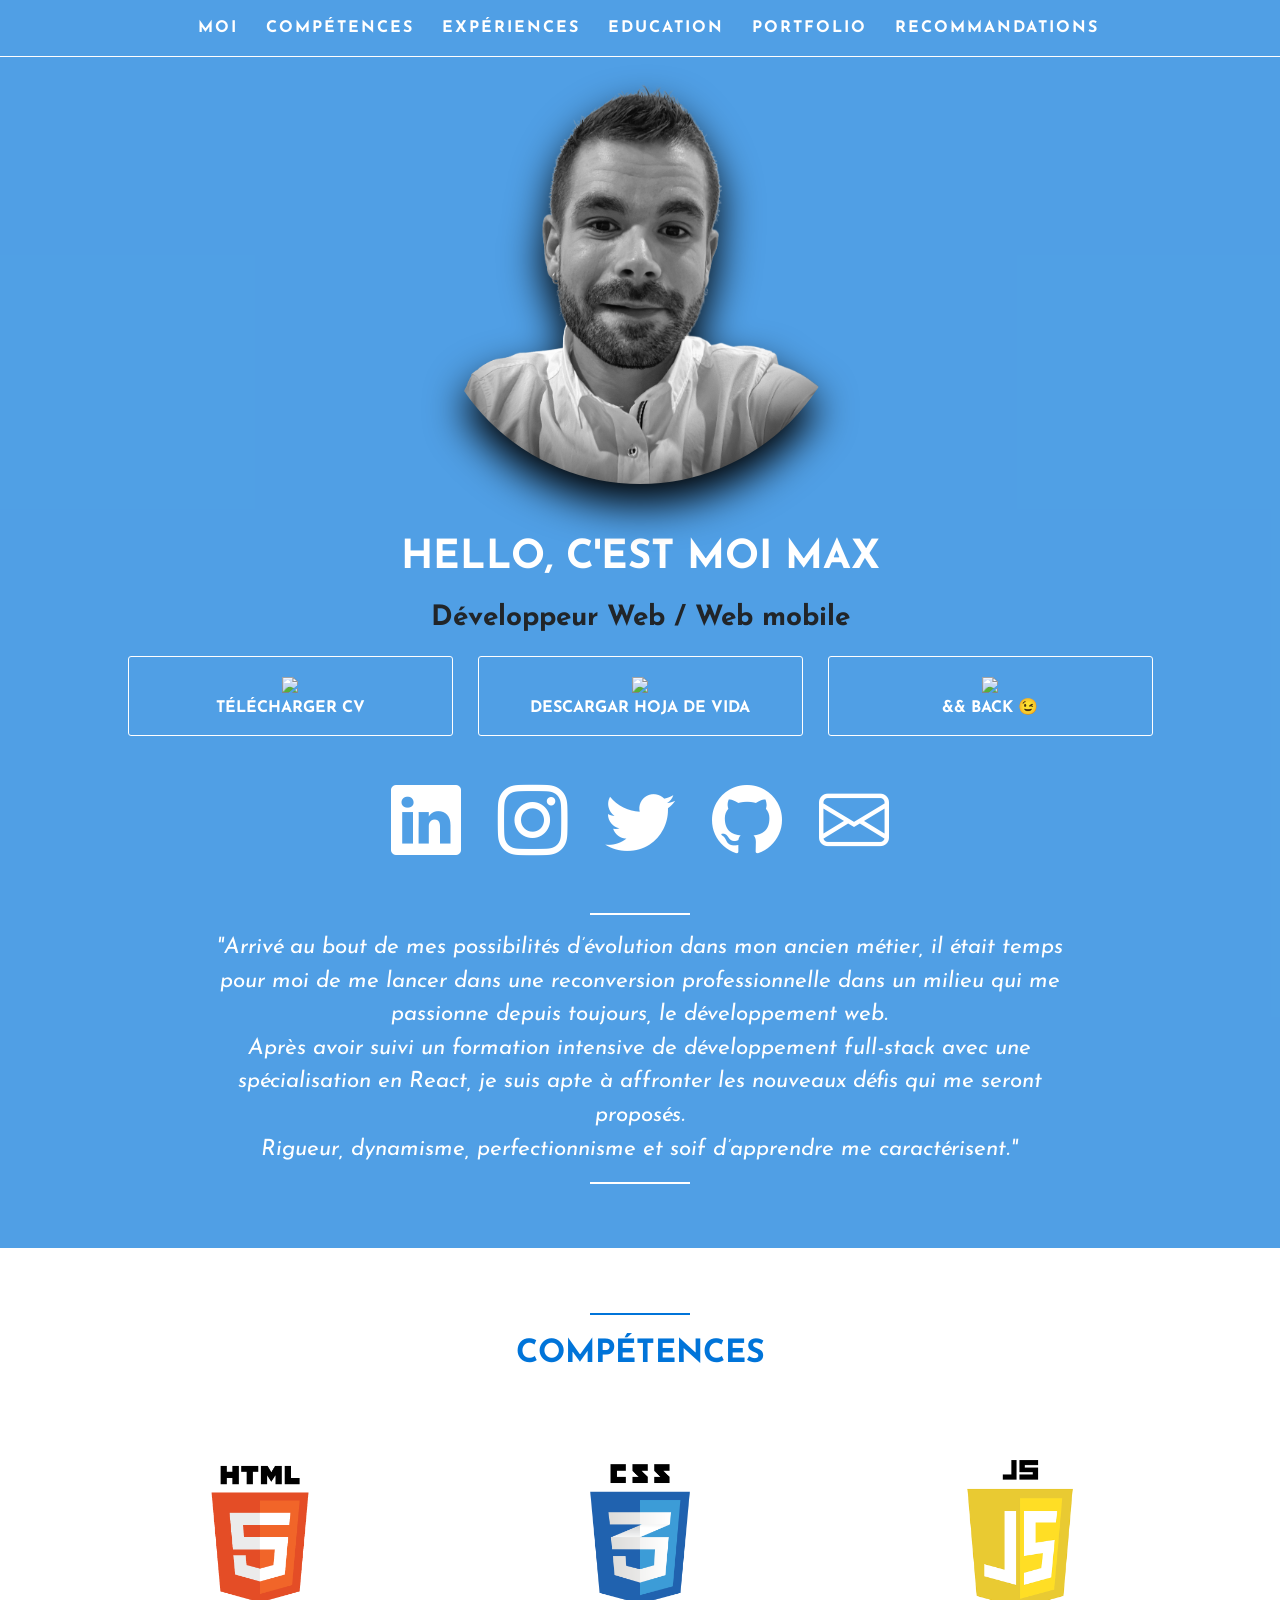
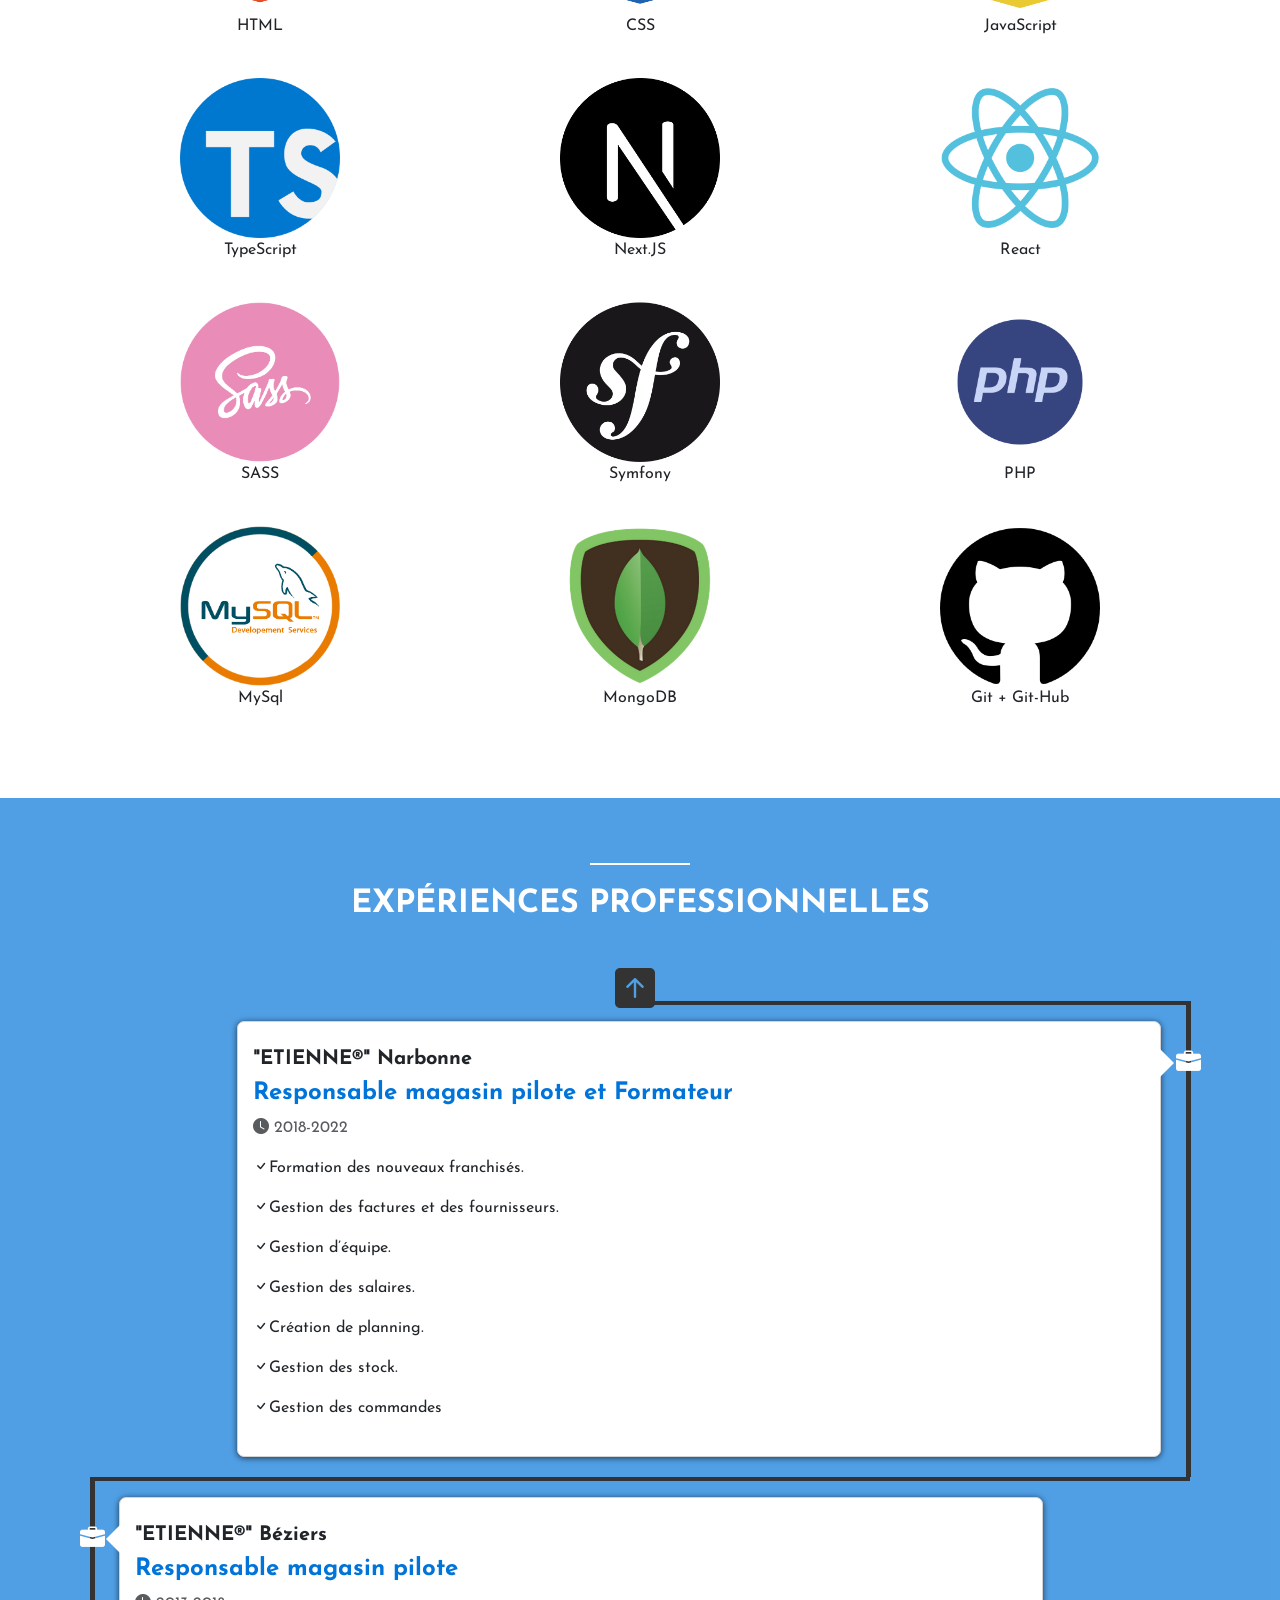
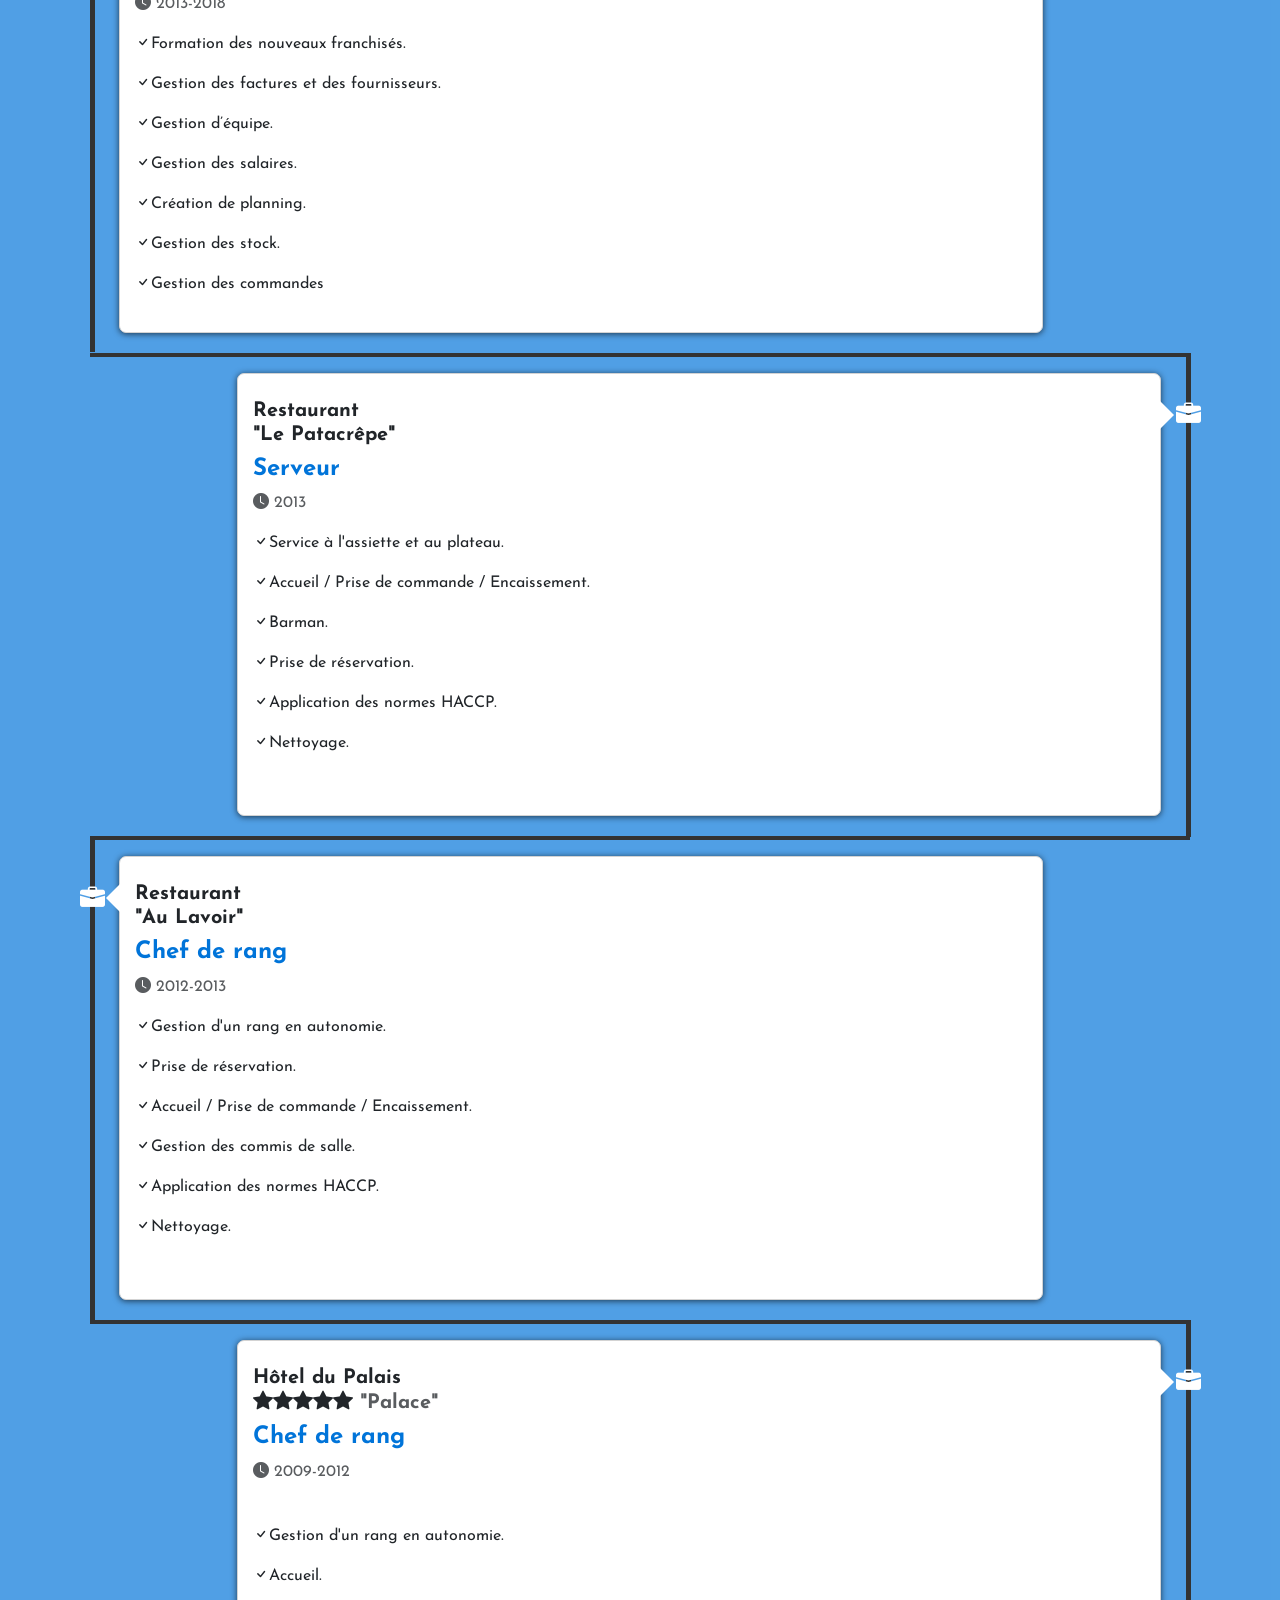
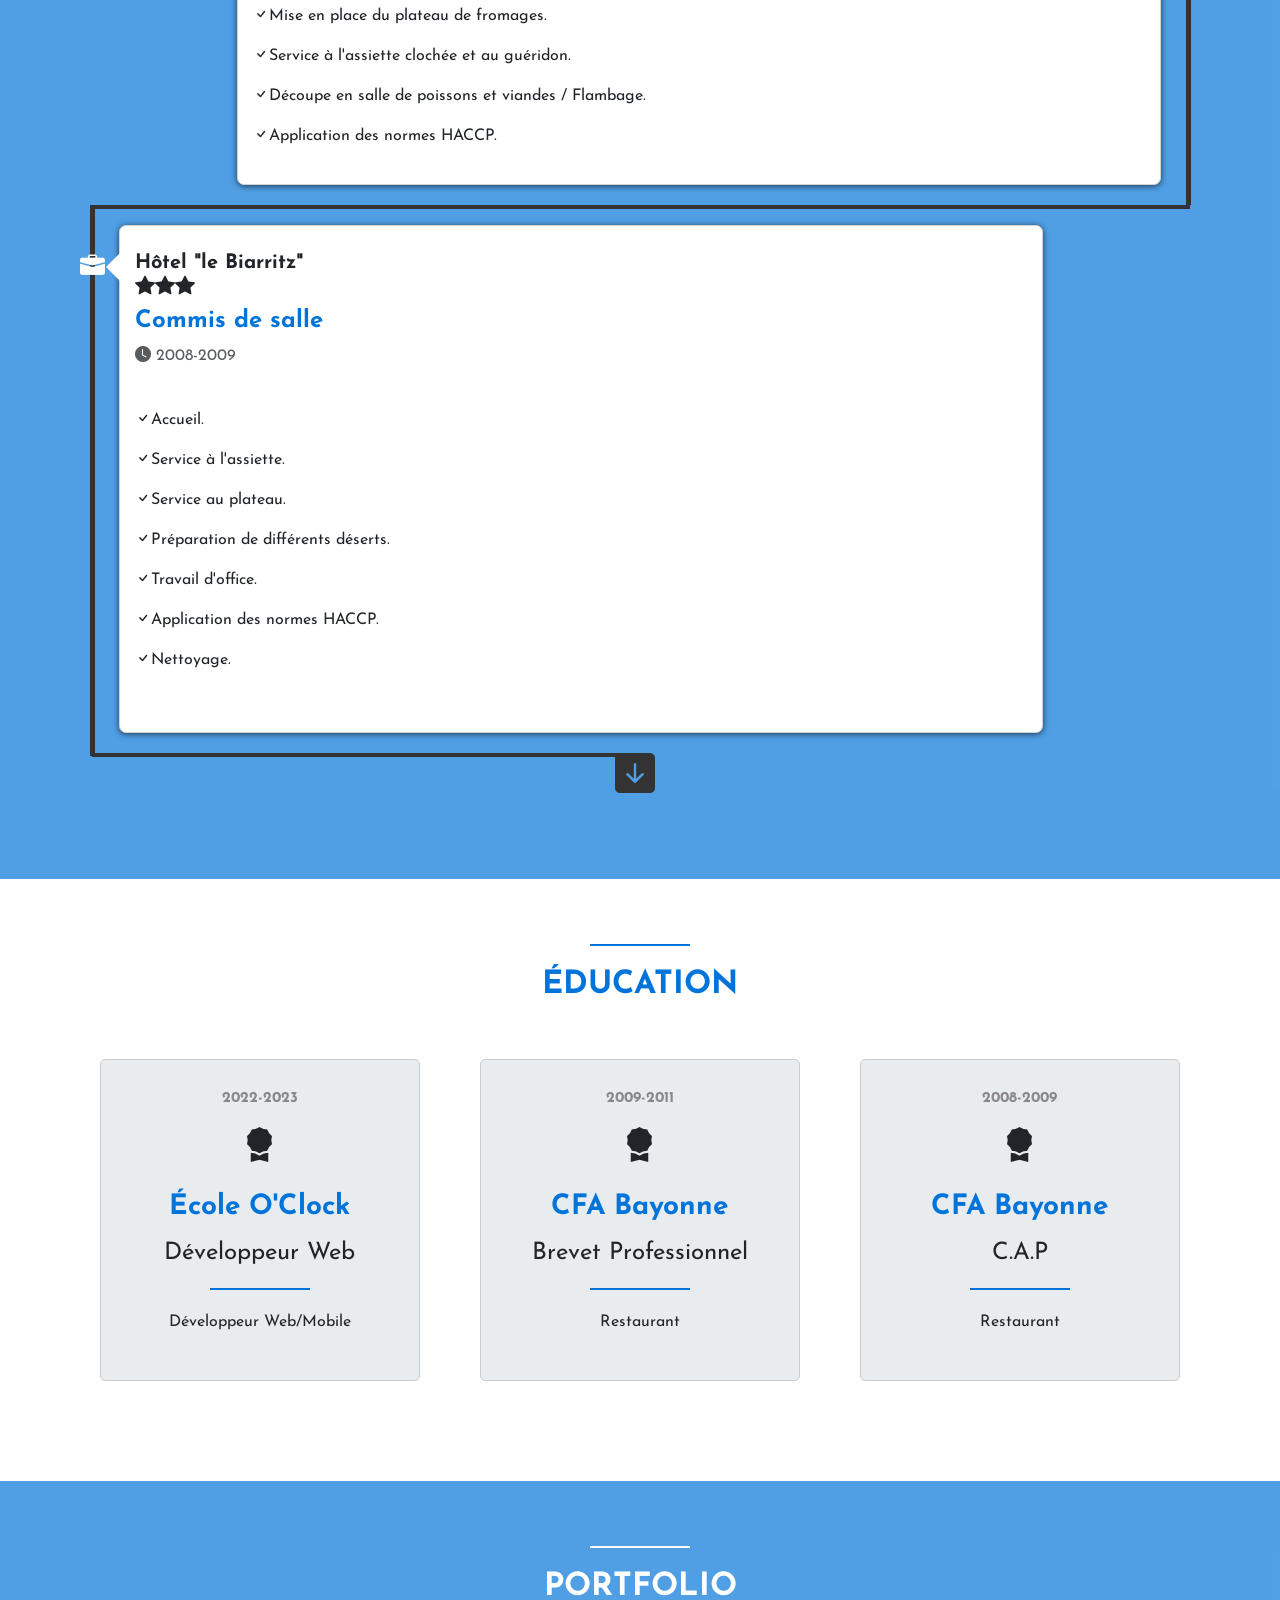
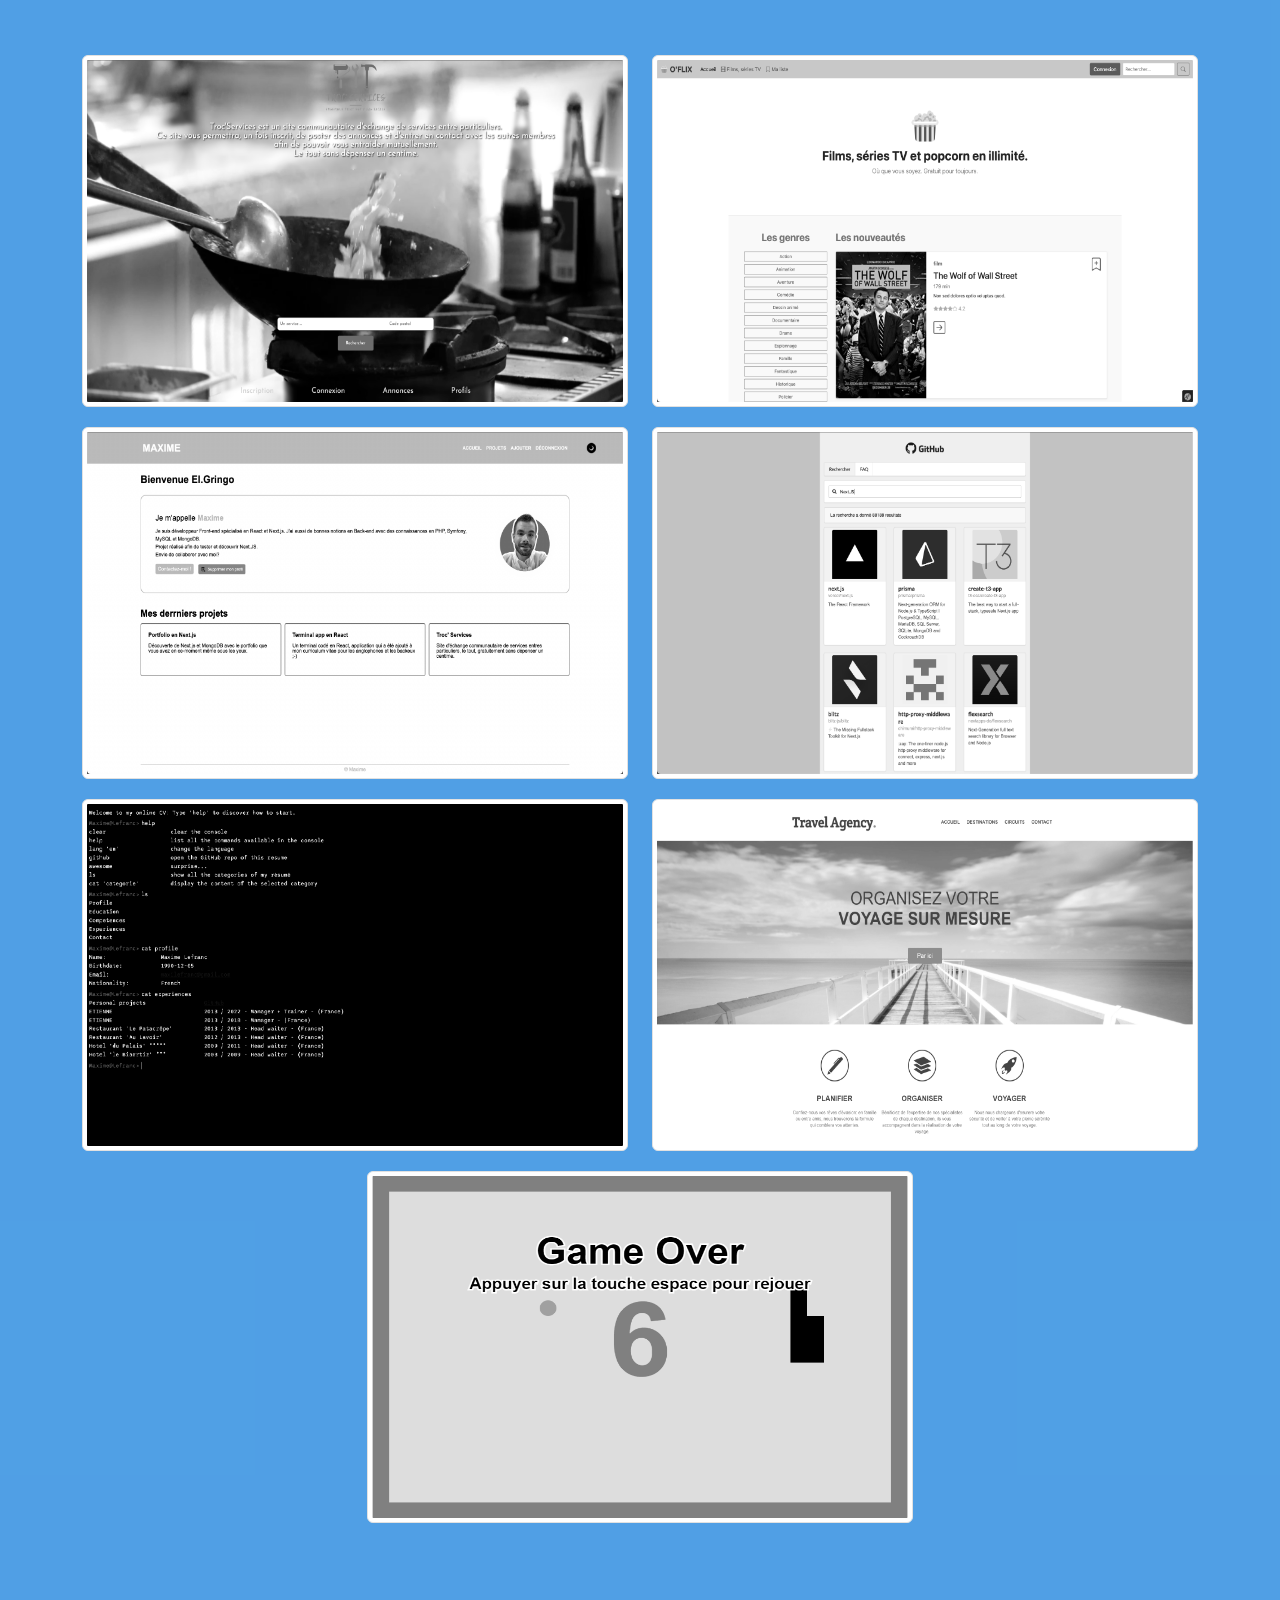
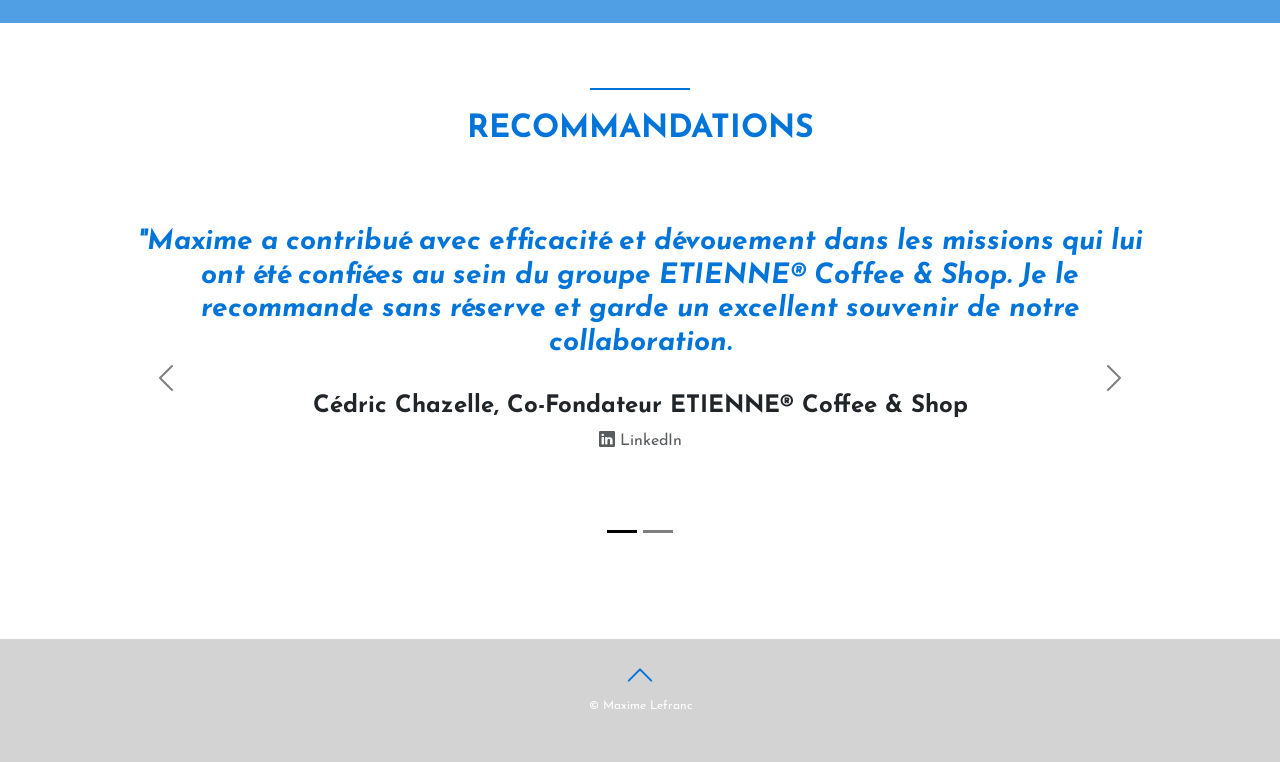
==== commit 18fc459b: "add oflix to portofolio" ====
--- a/index.html
+++ b/index.html
@@ -2,557 +2,572 @@
 <html>
 
 <head>
-  <title>CV Maxime Lefranc</title>
-  <meta charset="utf-8" />
-  <meta name="viewport" content="width=device-width, initial-scale=1" />
-  <link href="https://cdn.jsdelivr.net/npm/bootstrap@5.2.0-beta1/dist/css/bootstrap.min.css" rel="stylesheet"
-    integrity="sha384-0evHe/X+R7YkIZDRvuzKMRqM+OrBnVFBL6DOitfPri4tjfHxaWutUpFmBp4vmVor" crossorigin="anonymous" />
-  <script src="https://cdn.jsdelivr.net/npm/bootstrap@5.2.0-beta1/dist/js/bootstrap.bundle.min.js"
-    integrity="sha384-pprn3073KE6tl6bjs2QrFaJGz5/SUsLqktiwsUTF55Jfv3qYSDhgCecCxMW52nD2"
-    crossorigin="anonymous"></script>
-  <link href="css/style.css" type="text/css" rel="stylesheet" />
-  <script src="js/jquery-3.6.0.min.js"></script>
-  <script src="js/script.js"></script>
-  <link rel="stylesheet" href="https://cdn.jsdelivr.net/npm/bootstrap-icons@1.8.3/font/bootstrap-icons.css" />
-  <link href="https://fonts.googleapis.com/css2?family=Josefin+Sans:wght@700&display=swap" rel="stylesheet" />
+    <title>CV Maxime Lefranc</title>
+    <meta charset="utf-8" />
+    <meta name="viewport" content="width=device-width, initial-scale=1" />
+    <link href="https://cdn.jsdelivr.net/npm/bootstrap@5.2.0-beta1/dist/css/bootstrap.min.css" rel="stylesheet"
+        integrity="sha384-0evHe/X+R7YkIZDRvuzKMRqM+OrBnVFBL6DOitfPri4tjfHxaWutUpFmBp4vmVor" crossorigin="anonymous" />
+    <script src="https://cdn.jsdelivr.net/npm/bootstrap@5.2.0-beta1/dist/js/bootstrap.bundle.min.js"
+        integrity="sha384-pprn3073KE6tl6bjs2QrFaJGz5/SUsLqktiwsUTF55Jfv3qYSDhgCecCxMW52nD2"
+        crossorigin="anonymous"></script>
+    <link href="css/style.css" type="text/css" rel="stylesheet" />
+    <script src="js/jquery-3.6.0.min.js"></script>
+    <script src="js/script.js"></script>
+    <link rel="stylesheet" href="https://cdn.jsdelivr.net/npm/bootstrap-icons@1.8.3/font/bootstrap-icons.css" />
+    <link href="https://fonts.googleapis.com/css2?family=Josefin+Sans:wght@700&display=swap" rel="stylesheet" />
 </head>
 
 <body data-bs-target="myNavBar">
-  <nav id="myNavBar" class="navbar navbar-expand-lg navbar-dark sticky-top">
-    <div class="container-fluid">
-      <a class="navbar-brand" href="#"></a>
-      <button class="navbar-toggler" type="button" data-bs-toggle="collapse" data-bs-target="#navbarNavDropdown"
-        aria-controls="navbarNavDropdown" aria-expanded="false" aria-label="Toggle navigation">
-        <span class="navbar-toggler-icon"></span>
-      </button>
-      <div class="collapse navbar-collapse" id="navbarNavDropdown">
-        <ul class="navbar-nav">
-          <li class="nav-item">
-            <a class="nav-link" aria-current="page" href="#about">Moi</a>
-          </li>
-          <li class="nav-item">
-            <a class="nav-link" href="#skills">Compétences</a>
-          </li>
-          <li class="nav-item">
-            <a class="nav-link" href="#experience">Expériences</a>
-          </li>
-          <li class="nav-item">
-            <a class="nav-link" href="#education">Education</a>
-          </li>
-          <li class="nav-item">
-            <a class="nav-link" href="#portfolio">Portfolio</a>
-          </li>
-          <li class="nav-item">
-            <a class="nav-link" href="#recommendations">Recommandations</a>
-          </li>
-        </ul>
-      </div>
-    </div>
-  </nav>
-
-  <section id="about" class="container-fluid">
-    <div class="profile-picture">
-      <img class="col-8 col-lg-4 rounded-circle" src="images/IMG_1394.png" />
-    </div>
-    <div class="heading">
-      <h1>Hello, c'est moi Max</h1>
-      <h3>Développeur Web / Web mobile</h3>
-      <a class="button1" href="./docs/new_CV_Max_2022_FR.pdf" target="_blank"><img
-          src="https://img.icons8.com/color/30/000000/france-circular.png" />
-        <div></div>
-        Télécharger CV
-      </a>
-      <a class="button1" href="./docs/new_CV_Max_2022_ES.pdf" target="_blank"><img
-          src="https://img.icons8.com/fluent/30/000000/colombia-circular.png" />
-        <div></div>
-        Descargar Hoja de Vida
-      </a>
-      <a class="button1"
-        onclick="window.open('https:\/\/terminal-cv-react.vercel.app\/','name','width=1200,height=500')"><img
-          src="https://img.icons8.com/fluent/30/000000/usa-circular.png" />
-        <div></div>
-        && back &#128521;
-      </a>
-      <br />
-      <a class="social__icons" href="https://www.linkedin.com/in/max34" target="_blank"><span
-          class="bi-linkedin"></span></a>
-      <a class="social__icons" href="https://www.instagram.com/el.gringo.34" target="_blank"><span
-          class="bi bi-instagram"></span></a>
-      <a class="social__icons" href="https://twitter.com/MaxiLefranc" target="_blank"><span
-          class="bi bi-twitter"></span></a>
-      <a class="social__icons" href="https://github.com/MaximeLefranc" target="_blank"><span
-          class="bi bi-github"></span></a>
-      <a class="social__icons" href="mailto:maxilefranc@gmail.com" target="_blank"><span
-          class="bi bi-envelope"></span></a>
-      <div class="divider white profile1"></div>
-      <cite class="profile col-lg-8">"Arrivé au bout de mes possibilités d’évolution dans mon ancien
-        métier, il était temps pour moi de me lancer dans une reconversion
-        professionnelle dans un milieu qui me passionne depuis toujours, le
-        développement web.<br />
-        Après avoir suivi un formation intensive de développement full-stack
-        avec une spécialisation en React, je suis apte à affronter les
-        nouveaux défis qui me seront proposés.<br />
-        Rigueur, dynamisme, perfectionnisme et soif d’apprendre me
-        caractérisent."
-      </cite>
-      <div class="divider white profile2"></div>
-    </div>
-  </section>
-
-  <section id="skills">
-    <div class="divider"></div>
-    <div class="heading">
-      <h2>Compétences</h2>
-    </div>
-    <div class="container">
-      <div class="row d-flex justify-content-around">
-        <div class="img">
-          <img src="./images/HTML.png" class="h-100" alt="HTML logo" />
-          <p>HTML</p>
-        </div>
-        <div class="img">
-          <img src="./images/CSS.png" class="h-100" alt="CSS logo" />
-          <p>CSS</p>
-        </div>
-        <div class="img">
-          <img src="./images/JS.png" class="h-100" alt="JavaScript logo" />
-          <p>JavaScript</p>
-        </div>
-        <div class="img">
-          <img src="./images/TS.png" class="h-100" alt="TypeScript logo" />
-          <p>TypeScript</p>
-        </div>
-        <div class="img" style="width: 18rem">
-          <img src="./images/Next.png" class="h-100" alt="Next.JS logo" />
-          <p>Next.JS</p>
-        </div>
-        <div class="img">
-          <img src="./images/REACT.png" class="h-100" alt="REACT logo" />
-          <p>React</p>
-        </div>
-        <div class="img">
-          <img src="./images/SASS.png" class="h-100" alt="SASS logo" />
-          <p>SASS</p>
-        </div>
-        <div class="img">
-          <img src="./images/symfony-logo-png-transparent.png" class="h-100" alt="Symfony logo" />
-          <p>Symfony</p>
-        </div>
-        <div class="img" style="width: 18rem">
-          <img src="./images/PHP.png" class="h-100" alt="PHP logo" />
-          <p>PHP</p>
-        </div>
-        <div class="img" style="width: 18rem">
-          <img src="./images/MySql.png" class="h-100" alt="My SQL logo" />
-          <p>MySql</p>
-        </div>
-        <div class="img" style="width: 18rem">
-          <img src="./images/mongoDB.png" class="h-100" alt="MongoDB logo" />
-          <p>MongoDB</p>
-        </div>
-        <div class="img" style="width: 18rem">
-          <img src="./images/Github.png" class="h-100" alt="Git/GitHub logo" />
-          <p>Git + Git-Hub</p>
-        </div>
-      </div>
-    </div>
-  </section>
-  <section id="experience">
-    <div class="container">
-      <div class="divider white"></div>
-      <div id="special" class="heading">
-        <h2>Expériences Professionnelles</h2>
-      </div>
-      <span class="bi-arrow-up-square-fill"></span>
-      <ul class="timeline">
-        <li>
-          <div class="divider-rigth-start"></div>
-          <div class="position-rigth">
-            <div class="timeline-badge">
-              <span class="bi-briefcase-fill"></span>
-            </div>
-            <div class="timeline-panel-container">
-              <div class="timeline-panel">
-                <div class="timeline-heading">
-                  <h3>"ETIENNE®" Narbonne</h3>
-                  <h4>Responsable magasin pilote et Formateur</h4>
-                  <p class="text-muted">
-                    <span class="bi-clock-fill"></span> 2018-2022
-                  </p>
-                </div>
-                <div class="timeline-body">
-                  <p>
-                    <span class="bi-check"></span>Formation des nouveaux
-                    franchisés.
-                  </p>
-                  <p>
-                    <span class="bi-check"></span>Gestion des factures et des
-                    fournisseurs.
-                  </p>
-                  <p><span class="bi-check"></span>Gestion d’équipe.</p>
-                  <p><span class="bi-check"></span>Gestion des salaires.</p>
-                  <p><span class="bi-check"></span>Création de planning.</p>
-                  <p><span class="bi-check"></span>Gestion des stock.</p>
-                  <p><span class="bi-check"></span>Gestion des commandes</p>
-                </div>
-              </div>
-            </div>
-          </div>
-        </li>
-        <li>
-          <div class="divider-left"></div>
-          <div class="position-left">
-            <div class="timeline-badge">
-              <span class="bi-briefcase-fill"></span>
-            </div>
-            <div class="timeline-panel-container-inverted">
-              <div class="timeline-panel">
-                <div class="timeline-heading">
-                  <h3>"ETIENNE®" Béziers</h3>
-                  <h4>Responsable magasin pilote</h4>
-                  <p class="text-muted">
-                    <span class="bi-clock-fill"></span> 2013-2018
-                  </p>
-                </div>
-                <div class="timeline-body">
-                  <p>
-                    <span class="bi-check"></span>Formation des nouveaux
-                    franchisés.
-                  </p>
-                  <p>
-                    <span class="bi-check"></span>Gestion des factures et des
-                    fournisseurs.
-                  </p>
-                  <p><span class="bi-check"></span>Gestion d’équipe.</p>
-                  <p><span class="bi-check"></span>Gestion des salaires.</p>
-                  <p><span class="bi-check"></span>Création de planning.</p>
-                  <p><span class="bi-check"></span>Gestion des stock.</p>
-                  <p><span class="bi-check"></span>Gestion des commandes</p>
-                </div>
-              </div>
-            </div>
-          </div>
-        </li>
-        <li>
-          <div class="divider-rigth"></div>
-          <div class="position-rigth">
-            <div class="timeline-badge">
-              <span class="bi-briefcase-fill"></span>
-            </div>
-            <div class="timeline-panel-container">
-              <div class="timeline-panel">
-                <div class="timeline-heading">
-                  <h3>Restaurant<br />"Le Patacrêpe"</h3>
-                  <h4>Serveur</h4>
-                  <p class="text-muted">
-                    <span class="bi-clock-fill"></span> 2013
-                  </p>
-                </div>
-                <div class="timeline-body">
-                  <p>
-                    <span class="bi-check"></span>Service à l'assiette et au
-                    plateau.
-                  </p>
-                  <p>
-                    <span class="bi-check"></span>Accueil / Prise de commande
-                    / Encaissement.
-                  </p>
-                  <p><span class="bi-check"></span>Barman.</p>
-                  <p><span class="bi-check"></span>Prise de réservation.</p>
-                  <p>
-                    <span class="bi-check"></span>Application des normes
-                    HACCP.
-                  </p>
-                  <p><span class="bi-check"></span>Nettoyage.</p>
-                  <br />
-                </div>
-              </div>
-            </div>
-          </div>
-        </li>
-        <li>
-          <div class="divider-left"></div>
-          <div class="position-left">
-            <div class="timeline-badge">
-              <span class="bi-briefcase-fill"></span>
-            </div>
-            <div class="timeline-panel-container-inverted">
-              <div class="timeline-panel">
-                <div class="timeline-heading">
-                  <h3>Restaurant<br />"Au Lavoir"</h3>
-                  <h4>Chef de rang</h4>
-                  <p class="text-muted">
-                    <span class="bi-clock-fill"></span> 2012-2013
-                  </p>
-                </div>
-                <div class="timeline-body">
-                  <p>
-                    <span class="bi-check"></span>Gestion d'un rang en
-                    autonomie.
-                  </p>
-                  <p><span class="bi-check"></span>Prise de réservation.</p>
-                  <p>
-                    <span class="bi-check"></span>Accueil / Prise de commande
-                    / Encaissement.
-                  </p>
-                  <p>
-                    <span class="bi-check"></span>Gestion des commis de salle.
-                  </p>
-                  <p>
-                    <span class="bi-check"></span>Application des normes
-                    HACCP.
-                  </p>
-                  <p><span class="bi-check"></span>Nettoyage.</p>
-                  <br />
-                </div>
-              </div>
-            </div>
-          </div>
-        </li>
-        <li>
-          <div class="divider-rigth"></div>
-          <div class="position-rigth">
-            <div class="timeline-badge">
-              <span class="bi-briefcase-fill"></span>
-            </div>
-            <div class="timeline-panel-container">
-              <div class="timeline-panel">
-                <div class="timeline-heading">
-                  <h3>
-                    Hôtel du Palais<br /><span class="bi-star-fill"></span><span class="bi-star-fill"></span><span
-                      class="bi-star-fill"></span><span class="bi-star-fill"></span><span
-                      class="bi-star-fill"></span><span class="text-muted"> "Palace"</span>
-                  </h3>
-                  <h4>Chef de rang</h4>
-                  <p class="text-muted">
-                    <span class="bi-clock-fill"></span> 2009-2012
-                  </p>
-                </div>
-                <div class="timeline-body">
-                  <br />
-                  <p>
-                    <span class="bi-check"></span>Gestion d'un rang en
-                    autonomie.
-                  </p>
-                  <p><span class="bi-check"></span>Accueil.</p>
-                  <p>
-                    <span class="bi-check"></span>Mise en place du plateau de
-                    fromages.
-                  </p>
-                  <p>
-                    <span class="bi-check"></span>Service à l'assiette clochée
-                    et au guéridon.
-                  </p>
-                  <p>
-                    <span class="bi-check"></span>Découpe en salle de poissons
-                    et viandes / Flambage.
-                  </p>
-                  <p>
-                    <span class="bi-check"></span>Application des normes
-                    HACCP.
-                  </p>
-                </div>
-              </div>
-            </div>
-          </div>
-        </li>
-        <li>
-          <div class="divider-left"></div>
-          <div class="position-left">
-            <div class="timeline-badge">
-              <span class="bi-briefcase-fill"></span>
-            </div>
-            <div class="timeline-panel-container-inverted">
-              <div class="timeline-panel">
-                <div class="timeline-heading">
-                  <h3>
-                    Hôtel "le Biarritz"<br /><span class="bi-star-fill"></span><span class="bi-star-fill"></span><span
-                      class="bi-star-fill"></span>
-                  </h3>
-                  <h4>Commis de salle</h4>
-                  <p class="text-muted">
-                    <span class="bi-clock-fill"></span> 2008-2009
-                  </p>
-                </div>
-                <div class="timeline-body">
-                  <br />
-                  <p><span class="bi-check"></span>Accueil.</p>
-                  <p><span class="bi-check"></span>Service à l'assiette.</p>
-                  <p><span class="bi-check"></span>Service au plateau.</p>
-                  <p>
-                    <span class="bi-check"></span>Préparation de différents
-                    déserts.
-                  </p>
-                  <p><span class="bi-check"></span>Travail d'office.</p>
-                  <p>
-                    <span class="bi-check"></span>Application des normes
-                    HACCP.
-                  </p>
-                  <p><span class="bi-check"></span>Nettoyage.</p>
-                  <br />
-                </div>
-              </div>
-            </div>
-          </div>
-        </li>
-        <div class="divider-rigth-end"></div>
-        <span class="bi-arrow-down-square-fill"></span>
-      </ul>
-    </div>
-  </section>
-  <section id="education">
-    <div class="container">
-      <div class="divider"></div>
-      <div class="heading">
-        <h2>éducation</h2>
-      </div>
-      <div class="row">
-        <div class="col-lg-4">
-          <div class="education-block">
-            <h5>2022-2023</h5>
-            <span class="bi-award-fill"></span>
-            <h3>École O'Clock</h3>
-            <h4>Développeur Web</h4>
+    <nav id="myNavBar" class="navbar navbar-expand-lg navbar-dark sticky-top">
+        <div class="container-fluid">
+            <a class="navbar-brand" href="#"></a>
+            <button class="navbar-toggler" type="button" data-bs-toggle="collapse" data-bs-target="#navbarNavDropdown"
+                aria-controls="navbarNavDropdown" aria-expanded="false" aria-label="Toggle navigation">
+                <span class="navbar-toggler-icon"></span>
+            </button>
+            <div class="collapse navbar-collapse" id="navbarNavDropdown">
+                <ul class="navbar-nav">
+                    <li class="nav-item">
+                        <a class="nav-link" aria-current="page" href="#about">Moi</a>
+                    </li>
+                    <li class="nav-item">
+                        <a class="nav-link" href="#skills">Compétences</a>
+                    </li>
+                    <li class="nav-item">
+                        <a class="nav-link" href="#experience">Expériences</a>
+                    </li>
+                    <li class="nav-item">
+                        <a class="nav-link" href="#education">Education</a>
+                    </li>
+                    <li class="nav-item">
+                        <a class="nav-link" href="#portfolio">Portfolio</a>
+                    </li>
+                    <li class="nav-item">
+                        <a class="nav-link" href="#recommendations">Recommandations</a>
+                    </li>
+                </ul>
+            </div>
+        </div>
+    </nav>
+
+    <section id="about" class="container-fluid">
+        <div class="profile-picture">
+            <img class="col-8 col-lg-4 rounded-circle" src="images/IMG_1394.png" />
+        </div>
+        <div class="heading">
+            <h1>Hello, c'est moi Max</h1>
+            <h3>Développeur Web / Web mobile</h3>
+            <a class="button1" href="./docs/new_CV_Max_2022_FR.pdf" target="_blank"><img
+                    src="https://img.icons8.com/color/30/000000/france-circular.png" />
+                <div></div>
+                Télécharger CV
+            </a>
+            <a class="button1" href="./docs/new_CV_Max_2022_ES.pdf" target="_blank"><img
+                    src="https://img.icons8.com/fluent/30/000000/colombia-circular.png" />
+                <div></div>
+                Descargar Hoja de Vida
+            </a>
+            <a class="button1"
+                onclick="window.open('https:\/\/terminal-cv-react.vercel.app\/','name','width=1200,height=500')"><img
+                    src="https://img.icons8.com/fluent/30/000000/usa-circular.png" />
+                <div></div>
+                && back &#128521;
+            </a>
+            <br />
+            <a class="social__icons" href="https://www.linkedin.com/in/max34" target="_blank"><span
+                    class="bi-linkedin"></span></a>
+            <a class="social__icons" href="https://www.instagram.com/el.gringo.34" target="_blank"><span
+                    class="bi bi-instagram"></span></a>
+            <a class="social__icons" href="https://twitter.com/MaxiLefranc" target="_blank"><span
+                    class="bi bi-twitter"></span></a>
+            <a class="social__icons" href="https://github.com/MaximeLefranc" target="_blank"><span
+                    class="bi bi-github"></span></a>
+            <a class="social__icons" href="mailto:maxilefranc@gmail.com" target="_blank"><span
+                    class="bi bi-envelope"></span></a>
+            <div class="divider white profile1"></div>
+            <cite class="profile col-lg-8">"Arrivé au bout de mes possibilités d’évolution dans mon ancien
+                métier, il était temps pour moi de me lancer dans une reconversion
+                professionnelle dans un milieu qui me passionne depuis toujours, le
+                développement web.<br />
+                Après avoir suivi un formation intensive de développement full-stack
+                avec une spécialisation en React, je suis apte à affronter les
+                nouveaux défis qui me seront proposés.<br />
+                Rigueur, dynamisme, perfectionnisme et soif d’apprendre me
+                caractérisent."
+            </cite>
+            <div class="divider white profile2"></div>
+        </div>
+    </section>
+
+    <section id="skills">
+        <div class="divider"></div>
+        <div class="heading">
+            <h2>Compétences</h2>
+        </div>
+        <div class="container">
+            <div class="row d-flex justify-content-around">
+                <div class="img">
+                    <img src="./images/HTML.png" class="h-100" alt="HTML logo" />
+                    <p>HTML</p>
+                </div>
+                <div class="img">
+                    <img src="./images/CSS.png" class="h-100" alt="CSS logo" />
+                    <p>CSS</p>
+                </div>
+                <div class="img">
+                    <img src="./images/JS.png" class="h-100" alt="JavaScript logo" />
+                    <p>JavaScript</p>
+                </div>
+                <div class="img">
+                    <img src="./images/TS.png" class="h-100" alt="TypeScript logo" />
+                    <p>TypeScript</p>
+                </div>
+                <div class="img" style="width: 18rem">
+                    <img src="./images/Next.png" class="h-100" alt="Next.JS logo" />
+                    <p>Next.JS</p>
+                </div>
+                <div class="img">
+                    <img src="./images/REACT.png" class="h-100" alt="REACT logo" />
+                    <p>React</p>
+                </div>
+                <div class="img">
+                    <img src="./images/SASS.png" class="h-100" alt="SASS logo" />
+                    <p>SASS</p>
+                </div>
+                <div class="img">
+                    <img src="./images/symfony-logo-png-transparent.png" class="h-100" alt="Symfony logo" />
+                    <p>Symfony</p>
+                </div>
+                <div class="img" style="width: 18rem">
+                    <img src="./images/PHP.png" class="h-100" alt="PHP logo" />
+                    <p>PHP</p>
+                </div>
+                <div class="img" style="width: 18rem">
+                    <img src="./images/MySql.png" class="h-100" alt="My SQL logo" />
+                    <p>MySql</p>
+                </div>
+                <div class="img" style="width: 18rem">
+                    <img src="./images/mongoDB.png" class="h-100" alt="MongoDB logo" />
+                    <p>MongoDB</p>
+                </div>
+                <div class="img" style="width: 18rem">
+                    <img src="./images/Github.png" class="h-100" alt="Git/GitHub logo" />
+                    <p>Git + Git-Hub</p>
+                </div>
+            </div>
+        </div>
+    </section>
+    <section id="experience">
+        <div class="container">
+            <div class="divider white"></div>
+            <div id="special" class="heading">
+                <h2>Expériences Professionnelles</h2>
+            </div>
+            <span class="bi-arrow-up-square-fill"></span>
+            <ul class="timeline">
+                <li>
+                    <div class="divider-rigth-start"></div>
+                    <div class="position-rigth">
+                        <div class="timeline-badge">
+                            <span class="bi-briefcase-fill"></span>
+                        </div>
+                        <div class="timeline-panel-container">
+                            <div class="timeline-panel">
+                                <div class="timeline-heading">
+                                    <h3>"ETIENNE®" Narbonne</h3>
+                                    <h4>Responsable magasin pilote et Formateur</h4>
+                                    <p class="text-muted">
+                                        <span class="bi-clock-fill"></span> 2018-2022
+                                    </p>
+                                </div>
+                                <div class="timeline-body">
+                                    <p>
+                                        <span class="bi-check"></span>Formation des nouveaux
+                                        franchisés.
+                                    </p>
+                                    <p>
+                                        <span class="bi-check"></span>Gestion des factures et des
+                                        fournisseurs.
+                                    </p>
+                                    <p><span class="bi-check"></span>Gestion d’équipe.</p>
+                                    <p><span class="bi-check"></span>Gestion des salaires.</p>
+                                    <p><span class="bi-check"></span>Création de planning.</p>
+                                    <p><span class="bi-check"></span>Gestion des stock.</p>
+                                    <p><span class="bi-check"></span>Gestion des commandes</p>
+                                </div>
+                            </div>
+                        </div>
+                    </div>
+                </li>
+                <li>
+                    <div class="divider-left"></div>
+                    <div class="position-left">
+                        <div class="timeline-badge">
+                            <span class="bi-briefcase-fill"></span>
+                        </div>
+                        <div class="timeline-panel-container-inverted">
+                            <div class="timeline-panel">
+                                <div class="timeline-heading">
+                                    <h3>"ETIENNE®" Béziers</h3>
+                                    <h4>Responsable magasin pilote</h4>
+                                    <p class="text-muted">
+                                        <span class="bi-clock-fill"></span> 2013-2018
+                                    </p>
+                                </div>
+                                <div class="timeline-body">
+                                    <p>
+                                        <span class="bi-check"></span>Formation des nouveaux
+                                        franchisés.
+                                    </p>
+                                    <p>
+                                        <span class="bi-check"></span>Gestion des factures et des
+                                        fournisseurs.
+                                    </p>
+                                    <p><span class="bi-check"></span>Gestion d’équipe.</p>
+                                    <p><span class="bi-check"></span>Gestion des salaires.</p>
+                                    <p><span class="bi-check"></span>Création de planning.</p>
+                                    <p><span class="bi-check"></span>Gestion des stock.</p>
+                                    <p><span class="bi-check"></span>Gestion des commandes</p>
+                                </div>
+                            </div>
+                        </div>
+                    </div>
+                </li>
+                <li>
+                    <div class="divider-rigth"></div>
+                    <div class="position-rigth">
+                        <div class="timeline-badge">
+                            <span class="bi-briefcase-fill"></span>
+                        </div>
+                        <div class="timeline-panel-container">
+                            <div class="timeline-panel">
+                                <div class="timeline-heading">
+                                    <h3>Restaurant<br />"Le Patacrêpe"</h3>
+                                    <h4>Serveur</h4>
+                                    <p class="text-muted">
+                                        <span class="bi-clock-fill"></span> 2013
+                                    </p>
+                                </div>
+                                <div class="timeline-body">
+                                    <p>
+                                        <span class="bi-check"></span>Service à l'assiette et au
+                                        plateau.
+                                    </p>
+                                    <p>
+                                        <span class="bi-check"></span>Accueil / Prise de commande
+                                        / Encaissement.
+                                    </p>
+                                    <p><span class="bi-check"></span>Barman.</p>
+                                    <p><span class="bi-check"></span>Prise de réservation.</p>
+                                    <p>
+                                        <span class="bi-check"></span>Application des normes
+                                        HACCP.
+                                    </p>
+                                    <p><span class="bi-check"></span>Nettoyage.</p>
+                                    <br />
+                                </div>
+                            </div>
+                        </div>
+                    </div>
+                </li>
+                <li>
+                    <div class="divider-left"></div>
+                    <div class="position-left">
+                        <div class="timeline-badge">
+                            <span class="bi-briefcase-fill"></span>
+                        </div>
+                        <div class="timeline-panel-container-inverted">
+                            <div class="timeline-panel">
+                                <div class="timeline-heading">
+                                    <h3>Restaurant<br />"Au Lavoir"</h3>
+                                    <h4>Chef de rang</h4>
+                                    <p class="text-muted">
+                                        <span class="bi-clock-fill"></span> 2012-2013
+                                    </p>
+                                </div>
+                                <div class="timeline-body">
+                                    <p>
+                                        <span class="bi-check"></span>Gestion d'un rang en
+                                        autonomie.
+                                    </p>
+                                    <p><span class="bi-check"></span>Prise de réservation.</p>
+                                    <p>
+                                        <span class="bi-check"></span>Accueil / Prise de commande
+                                        / Encaissement.
+                                    </p>
+                                    <p>
+                                        <span class="bi-check"></span>Gestion des commis de salle.
+                                    </p>
+                                    <p>
+                                        <span class="bi-check"></span>Application des normes
+                                        HACCP.
+                                    </p>
+                                    <p><span class="bi-check"></span>Nettoyage.</p>
+                                    <br />
+                                </div>
+                            </div>
+                        </div>
+                    </div>
+                </li>
+                <li>
+                    <div class="divider-rigth"></div>
+                    <div class="position-rigth">
+                        <div class="timeline-badge">
+                            <span class="bi-briefcase-fill"></span>
+                        </div>
+                        <div class="timeline-panel-container">
+                            <div class="timeline-panel">
+                                <div class="timeline-heading">
+                                    <h3>
+                                        Hôtel du Palais<br /><span class="bi-star-fill"></span><span
+                                            class="bi-star-fill"></span><span class="bi-star-fill"></span><span
+                                            class="bi-star-fill"></span><span class="bi-star-fill"></span><span
+                                            class="text-muted"> "Palace"</span>
+                                    </h3>
+                                    <h4>Chef de rang</h4>
+                                    <p class="text-muted">
+                                        <span class="bi-clock-fill"></span> 2009-2012
+                                    </p>
+                                </div>
+                                <div class="timeline-body">
+                                    <br />
+                                    <p>
+                                        <span class="bi-check"></span>Gestion d'un rang en
+                                        autonomie.
+                                    </p>
+                                    <p><span class="bi-check"></span>Accueil.</p>
+                                    <p>
+                                        <span class="bi-check"></span>Mise en place du plateau de
+                                        fromages.
+                                    </p>
+                                    <p>
+                                        <span class="bi-check"></span>Service à l'assiette clochée
+                                        et au guéridon.
+                                    </p>
+                                    <p>
+                                        <span class="bi-check"></span>Découpe en salle de poissons
+                                        et viandes / Flambage.
+                                    </p>
+                                    <p>
+                                        <span class="bi-check"></span>Application des normes
+                                        HACCP.
+                                    </p>
+                                </div>
+                            </div>
+                        </div>
+                    </div>
+                </li>
+                <li>
+                    <div class="divider-left"></div>
+                    <div class="position-left">
+                        <div class="timeline-badge">
+                            <span class="bi-briefcase-fill"></span>
+                        </div>
+                        <div class="timeline-panel-container-inverted">
+                            <div class="timeline-panel">
+                                <div class="timeline-heading">
+                                    <h3>
+                                        Hôtel "le Biarritz"<br /><span class="bi-star-fill"></span><span
+                                            class="bi-star-fill"></span><span class="bi-star-fill"></span>
+                                    </h3>
+                                    <h4>Commis de salle</h4>
+                                    <p class="text-muted">
+                                        <span class="bi-clock-fill"></span> 2008-2009
+                                    </p>
+                                </div>
+                                <div class="timeline-body">
+                                    <br />
+                                    <p><span class="bi-check"></span>Accueil.</p>
+                                    <p><span class="bi-check"></span>Service à l'assiette.</p>
+                                    <p><span class="bi-check"></span>Service au plateau.</p>
+                                    <p>
+                                        <span class="bi-check"></span>Préparation de différents
+                                        déserts.
+                                    </p>
+                                    <p><span class="bi-check"></span>Travail d'office.</p>
+                                    <p>
+                                        <span class="bi-check"></span>Application des normes
+                                        HACCP.
+                                    </p>
+                                    <p><span class="bi-check"></span>Nettoyage.</p>
+                                    <br />
+                                </div>
+                            </div>
+                        </div>
+                    </div>
+                </li>
+                <div class="divider-rigth-end"></div>
+                <span class="bi-arrow-down-square-fill"></span>
+            </ul>
+        </div>
+    </section>
+    <section id="education">
+        <div class="container">
             <div class="divider"></div>
-            <p>Développeur Web/Mobile</p>
-          </div>
-        </div>
-        <div class="col-lg-4">
-          <div class="education-block">
-            <h5>2009-2011</h5>
-            <span class="bi-award-fill"></span>
-            <h3>CFA Bayonne</h3>
-            <h4>Brevet Professionnel</h4>
-            <div class="divider"></div>
-            <p>Restaurant</p>
-          </div>
-        </div>
-        <div class="col-lg-4">
-          <div class="education-block">
-            <h5>2008-2009</h5>
-            <span class="bi-award-fill"></span>
-            <h3>CFA Bayonne</h3>
-            <h4>C.A.P</h4>
-            <div class="divider"></div>
-            <p>Restaurant</p>
-          </div>
-        </div>
-      </div>
-    </div>
-  </section>
-  <section id="portfolio">
-    <div class="container">
-      <div class="divider white"></div>
-      <div class="heading">
-        <h2>portfolio</h2>
-      </div>
-      <div class="row">
-        <div class="col-md-6">
-          <a href="https://trocservices.fr" target="_blank">
-            <img src="images/troc-service.png" class="img-thumbnail" alt="troc-service project picture" />
-          </a>
-        </div>
-        <div class="col-md-6">
-          <a href="https://test-next-js-gules.vercel.app/" target="_blank">
-            <img src="images/next.js.png" class="img-thumbnail" alt="Next.JS project picture" />
-          </a>
-        </div>
-      </div>
-      <div class="row">
-        <div class="col-md-6">
-          <a onclick="window.open('https:\/\/terminal-cv-react.vercel.app\/','name','width=1200,height=500')">
-            <img src="images/Terminal-cv.png" class="img-thumbnail" alt="Terminal picture" />
-          </a>
-        </div>
-        <div class="col-md-6">
-          <a href="https://git-hub-flax.vercel.app/" target="_blank">
-            <img src="images/react_github.png" class="img-thumbnail" alt="React Git-Hub project picture" />
-          </a>
-        </div>
-      </div>
-      <div class="row">
-        <div class="col-md-6">
-          <a href="https://maximelefranc.github.io/Le-jeu-du-serpent-V1/" target="_blank">
-            <img src="images/Le Jeu du Serpent.png" class="img-thumbnail" alt="snake js picture" />
-          </a>
-        </div>
-        <div class="col-md-6">
-          <a href="https://maximelefranc.github.io/Travel-Agency/" target="_blank">
-            <img src="images/Travel Agency..png" class="img-thumbnail" alt="Travel Agency." />
-          </a>
-        </div>
-        <!-- <div class="row">
-            <div class="col-md-6 mx-auto">
-              <a href="#about">
+            <div class="heading">
+                <h2>éducation</h2>
+            </div>
+            <div class="row">
+                <div class="col-lg-4">
+                    <div class="education-block">
+                        <h5>2022-2023</h5>
+                        <span class="bi-award-fill"></span>
+                        <h3>École O'Clock</h3>
+                        <h4>Développeur Web</h4>
+                        <div class="divider"></div>
+                        <p>Développeur Web/Mobile</p>
+                    </div>
+                </div>
+                <div class="col-lg-4">
+                    <div class="education-block">
+                        <h5>2009-2011</h5>
+                        <span class="bi-award-fill"></span>
+                        <h3>CFA Bayonne</h3>
+                        <h4>Brevet Professionnel</h4>
+                        <div class="divider"></div>
+                        <p>Restaurant</p>
+                    </div>
+                </div>
+                <div class="col-lg-4">
+                    <div class="education-block">
+                        <h5>2008-2009</h5>
+                        <span class="bi-award-fill"></span>
+                        <h3>CFA Bayonne</h3>
+                        <h4>C.A.P</h4>
+                        <div class="divider"></div>
+                        <p>Restaurant</p>
+                    </div>
+                </div>
+            </div>
+        </div>
+    </section>
+    <section id="portfolio">
+        <div class="container">
+
+            <div class="divider white"></div>
+
+            <div class="heading">
+                <h2>portfolio</h2>
+            </div>
+
+            <div class="row">
+                <div class="col-md-6">
+                    <a href="https://trocservices.fr" target="_blank">
+                        <img src="images/troc-service.png" class="img-thumbnail" alt="troc-service project picture" />
+                    </a>
+                </div>
+                <div class="col-md-6">
+                    <a href="https://github.com/MaximeLefranc/project-symfony-oflix" target="_blank">
+                        <img src="images/Capture d’écran 2023-03-19 à 09.42.11.png" class="img-thumbnail"
+                            alt="O'flix project" />
+                    </a>
+                </div>
+            </div>
+
+            <div class="row">
+                <div class="col-md-6">
+                    <a href="https://test-next-js-gules.vercel.app/" target="_blank">
+                        <img src="images/next.js.png" class="img-thumbnail" alt="Next.JS project picture" />
+                    </a>
+                </div>
+                <div class="col-md-6">
+                    <a href="https://git-hub-flax.vercel.app/" target="_blank">
+                        <img src="images/react_github.png" class="img-thumbnail" alt="React Git-Hub project picture" />
+                    </a>
+                </div>
+            </div>
+
+            <div class="row">
+                <div class="col-md-6">
+                    <a onclick="window.open('https:\/\/terminal-cv-react.vercel.app\/','name','width=1200,height=500')">
+                        <img src="images/Terminal-cv.png" class="img-thumbnail" alt="Terminal picture" />
+                    </a>
+                </div>
+                <div class="col-md-6">
+                    <a href="https://maximelefranc.github.io/Travel-Agency/" target="_blank">
+                        <img src="images/Travel Agency..png" class="img-thumbnail" alt="Travel Agency." />
+                    </a>
+                </div>
+            </div>
+            <div class="row">
+                <div class="col-md-6 mx-auto">
+                    <a href="https://maximelefranc.github.io/Le-jeu-du-serpent-V1/" target="_blank">
+                        <img src="images/Le Jeu du Serpent.png" class="img-thumbnail" alt="snake js picture" />
+                    </a>
+                </div>
+                <!-- <div class="col-md-6">
+              <a href="https://github.com/MaximeLefranc/project-symfony-oflix" target="_blank">
                 <img
-                  src="images/CV-Portfollio.png"
+                  src="images/Capture d’écran 2023-03-19 à 09.42.11.png"
                   class="img-thumbnail"
                   alt="CV"
                 />
               </a>
-            </div>
-          </div> -->
-      </div>
-    </div>
-  </section>
-  <section id="recommendations">
-    <div class="container">
-      <div class="divider"></div>
-      <div class="heading">
-        <h2>Recommandations</h2>
-      </div>
-      <div id="myCarousel" class="carousel carousel-dark slide text-center" data-bs-ride="carousel">
-        <div class="carousel-indicators">
-          <button type="button" data-bs-target="#myCarousel" data-bs-slide-to="0" class="active" aria-current="true"
-            aria-label="Slide 1"></button>
-          <button type="button" data-bs-target="#myCarousel" data-bs-slide-to="1" aria-label="Slide 2"></button>
-        </div>
-        <div class="carousel-inner">
-          <div class="carousel-item active" data-bs-interval="10000">
-            <h3>
-              "Maxime a contribué avec efficacité et dévouement dans les
-              missions qui lui ont été confiées au sein du groupe ETIENNE®
-              Coffee & Shop. Je le recommande sans réserve et garde un
-              excellent souvenir de notre collaboration.
-            </h3>
-            <br />
-            <h4>Cédric Chazelle, Co-Fondateur ETIENNE® Coffee & Shop</h4>
-            <p class="text-muted">
-              <span class="bi-linkedin"></span> LinkedIn
-            </p>
-          </div>
-          <div class="carousel-item" data-bs-interval="8000">
-            <h3>
-              "Impliqué dans son travail avec le sens du détail, j'ai apprécié
-              travailler avec Maxime qui a su me transmettre ses
-              connaissances. Responsabilité, professionnalisme et honnêteté
-              qualifient très bien Maxime."
-            </h3>
-            <br />
-            <h4>
-              Fabien Di Maio, Animateur National Réseau ETIENNE® Coffee & Shop
-            </h4>
-            <p class="text-muted">
-              <span class="bi-linkedin"></span> LinkedIn
-            </p>
-          </div>
-        </div>
-        <button class="carousel-control-prev" type="button" data-bs-target="#myCarousel" data-bs-slide="prev">
-          <span class="carousel-control-prev-icon" aria-hidden="true"></span>
-          <span class="visually-hidden">Previous</span>
-        </button>
-        <button class="carousel-control-next" type="button" data-bs-target="#myCarousel" data-bs-slide="next">
-          <span class="carousel-control-next-icon" aria-hidden="true"></span>
-          <span class="visually-hidden">Next</span>
-        </button>
-      </div>
-    </div>
-  </section>
-
-  <footer class="text-center">
-    <a href="#about"><span class="bi-chevron-up"></span></a>
-    <h5>&copy; Maxime Lefranc</h5>
-  </footer>
+            </div> -->
+            </div>
+
+        </div>
+
+    </section>
+    <section id="recommendations">
+        <div class="container">
+            <div class="divider"></div>
+            <div class="heading">
+                <h2>Recommandations</h2>
+            </div>
+            <div id="myCarousel" class="carousel carousel-dark slide text-center" data-bs-ride="carousel">
+                <div class="carousel-indicators">
+                    <button type="button" data-bs-target="#myCarousel" data-bs-slide-to="0" class="active"
+                        aria-current="true" aria-label="Slide 1"></button>
+                    <button type="button" data-bs-target="#myCarousel" data-bs-slide-to="1"
+                        aria-label="Slide 2"></button>
+                </div>
+                <div class="carousel-inner">
+                    <div class="carousel-item active" data-bs-interval="10000">
+                        <h3>
+                            "Maxime a contribué avec efficacité et dévouement dans les
+                            missions qui lui ont été confiées au sein du groupe ETIENNE®
+                            Coffee & Shop. Je le recommande sans réserve et garde un
+                            excellent souvenir de notre collaboration.
+                        </h3>
+                        <br />
+                        <h4>Cédric Chazelle, Co-Fondateur ETIENNE® Coffee & Shop</h4>
+                        <p class="text-muted">
+                            <span class="bi-linkedin"></span> LinkedIn
+                        </p>
+                    </div>
+                    <div class="carousel-item" data-bs-interval="8000">
+                        <h3>
+                            "Impliqué dans son travail avec le sens du détail, j'ai apprécié
+                            travailler avec Maxime qui a su me transmettre ses
+                            connaissances. Responsabilité, professionnalisme et honnêteté
+                            qualifient très bien Maxime."
+                        </h3>
+                        <br />
+                        <h4>
+                            Fabien Di Maio, Animateur National Réseau ETIENNE® Coffee & Shop
+                        </h4>
+                        <p class="text-muted">
+                            <span class="bi-linkedin"></span> LinkedIn
+                        </p>
+                    </div>
+                </div>
+                <button class="carousel-control-prev" type="button" data-bs-target="#myCarousel" data-bs-slide="prev">
+                    <span class="carousel-control-prev-icon" aria-hidden="true"></span>
+                    <span class="visually-hidden">Previous</span>
+                </button>
+                <button class="carousel-control-next" type="button" data-bs-target="#myCarousel" data-bs-slide="next">
+                    <span class="carousel-control-next-icon" aria-hidden="true"></span>
+                    <span class="visually-hidden">Next</span>
+                </button>
+            </div>
+        </div>
+    </section>
+
+    <footer class="text-center">
+        <a href="#about"><span class="bi-chevron-up"></span></a>
+        <h5>&copy; Maxime Lefranc</h5>
+    </footer>
 </body>
 
 </html>
